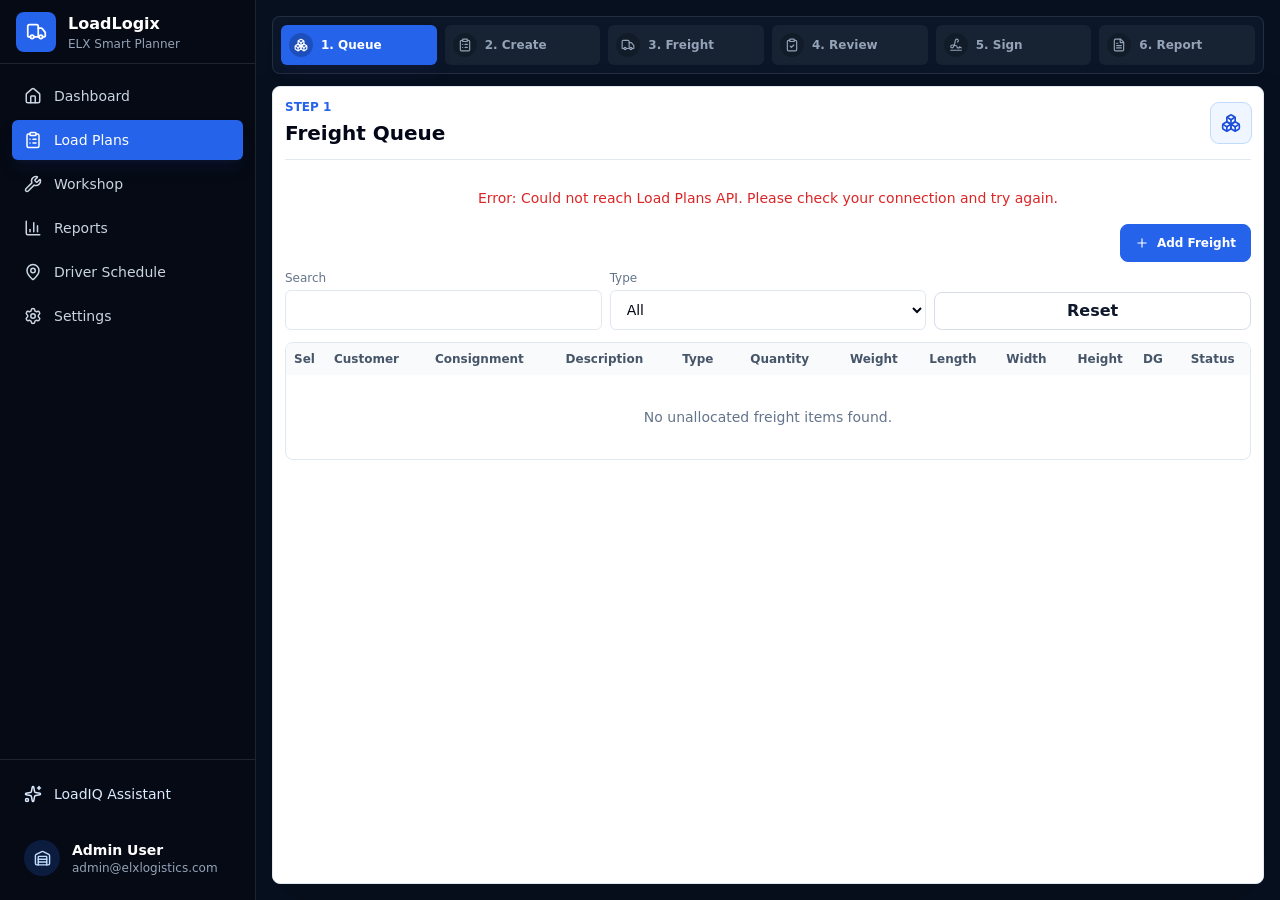
==== index.html @ c07797c8 "Deploy approved frontend" ====
<!doctype html>
<html lang="en">
  <head>
    <meta charset="UTF-8" />
    <meta name="viewport" content="width=device-width, initial-scale=1.0" />
    <meta name="theme-color" content="#d71920" />
    <meta http-equiv="Content-Security-Policy" content="default-src 'self'; script-src 'self' 'unsafe-inline'; style-src 'self' 'unsafe-inline'; connect-src 'self' https://func-elx-driver-schedule-dev-b5d0h6b2b8cxbkfv.australiaeast-01.azurewebsites.net https://func-elx-load-plans-eaa7anepgka7g5a4.australiaeast-01.azurewebsites.net; img-src 'self' data:; font-src 'self';">
    <link rel="manifest" href="/elx-smart-load-planner-demo/manifest.webmanifest" />
    <title>ELX Smart Load Planner</title>
    <script type="module" crossorigin src="./assets/index-DCXyjMug.js"></script>
    <link rel="stylesheet" crossorigin href="./assets/index-BiMwrhRM.css">
  </head>
  <body>
    <div id="root"></div>
  </body>
</html>
---- assets/index-BiMwrhRM.css ----
*,:before,:after,::backdrop{--tw-border-spacing-x:0;--tw-border-spacing-y:0;--tw-translate-x:0;--tw-translate-y:0;--tw-rotate:0;--tw-skew-x:0;--tw-skew-y:0;--tw-scale-x:1;--tw-scale-y:1;--tw-pan-x: ;--tw-pan-y: ;--tw-pinch-zoom: ;--tw-scroll-snap-strictness:proximity;--tw-gradient-from-position: ;--tw-gradient-via-position: ;--tw-gradient-to-position: ;--tw-ordinal: ;--tw-slashed-zero: ;--tw-numeric-figure: ;--tw-numeric-spacing: ;--tw-numeric-fraction: ;--tw-ring-inset: ;--tw-ring-offset-width:0px;--tw-ring-offset-color:#fff;--tw-ring-color:#3b82f680;--tw-ring-offset-shadow:0 0 #0000;--tw-ring-shadow:0 0 #0000;--tw-shadow:0 0 #0000;--tw-shadow-colored:0 0 #0000;--tw-blur: ;--tw-brightness: ;--tw-contrast: ;--tw-grayscale: ;--tw-hue-rotate: ;--tw-invert: ;--tw-saturate: ;--tw-sepia: ;--tw-drop-shadow: ;--tw-backdrop-blur: ;--tw-backdrop-brightness: ;--tw-backdrop-contrast: ;--tw-backdrop-grayscale: ;--tw-backdrop-hue-rotate: ;--tw-backdrop-invert: ;--tw-backdrop-opacity: ;--tw-backdrop-saturate: ;--tw-backdrop-sepia: ;--tw-contain-size: ;--tw-contain-layout: ;--tw-contain-paint: ;--tw-contain-style: }*,:before,:after{box-sizing:border-box;border:0 solid #e5e7eb}:before,:after{--tw-content:""}html,:host{-webkit-text-size-adjust:100%;tab-size:4;font-feature-settings:normal;font-variation-settings:normal;-webkit-tap-highlight-color:transparent;font-family:ui-sans-serif,system-ui,sans-serif,Apple Color Emoji,Segoe UI Emoji,Segoe UI Symbol,Noto Color Emoji;line-height:1.5}body{line-height:inherit;margin:0}hr{height:0;color:inherit;border-top-width:1px}abbr:where([title]){-webkit-text-decoration:underline dotted;text-decoration:underline dotted}h1,h2,h3,h4,h5,h6{font-size:inherit;font-weight:inherit}a{color:inherit;-webkit-text-decoration:inherit;text-decoration:inherit}b,strong{font-weight:bolder}code,kbd,samp,pre{font-feature-settings:normal;font-variation-settings:normal;font-family:ui-monospace,SFMono-Regular,Menlo,Monaco,Consolas,Liberation Mono,Courier New,monospace;font-size:1em}small{font-size:80%}sub,sup{vertical-align:baseline;font-size:75%;line-height:0;position:relative}sub{bottom:-.25em}sup{top:-.5em}table{text-indent:0;border-color:inherit;border-collapse:collapse}button,input,optgroup,select,textarea{font-feature-settings:inherit;font-variation-settings:inherit;font-family:inherit;font-size:100%;font-weight:inherit;line-height:inherit;letter-spacing:inherit;color:inherit;margin:0;padding:0}button,select{text-transform:none}button,input:where([type=button]),input:where([type=reset]),input:where([type=submit]){-webkit-appearance:button;background-color:#0000;background-image:none}:-moz-focusring{outline:auto}:-moz-ui-invalid{box-shadow:none}progress{vertical-align:baseline}::-webkit-inner-spin-button{height:auto}::-webkit-outer-spin-button{height:auto}[type=search]{-webkit-appearance:textfield;outline-offset:-2px}::-webkit-search-decoration{-webkit-appearance:none}::-webkit-file-upload-button{-webkit-appearance:button;font:inherit}summary{display:list-item}blockquote,dl,dd,h1,h2,h3,h4,h5,h6,hr,figure,p,pre{margin:0}fieldset{margin:0;padding:0}legend{padding:0}ol,ul,menu{margin:0;padding:0;list-style:none}dialog{padding:0}textarea{resize:vertical}input::-moz-placeholder{opacity:1;color:#9ca3af}textarea::-moz-placeholder{opacity:1;color:#9ca3af}input::placeholder,textarea::placeholder{opacity:1;color:#9ca3af}button,[role=button]{cursor:pointer}:disabled{cursor:default}img,svg,video,canvas,audio,iframe,embed,object{vertical-align:middle;display:block}img,video{max-width:100%;height:auto}[hidden]:where(:not([hidden=until-found])){display:none}.container{width:100%}@media (width>=640px){.container{max-width:640px}}@media (width>=768px){.container{max-width:768px}}@media (width>=1024px){.container{max-width:1024px}}@media (width>=1280px){.container{max-width:1280px}}@media (width>=1536px){.container{max-width:1536px}}.sr-only{clip:rect(0, 0, 0, 0);white-space:nowrap;border-width:0;width:1px;height:1px;margin:-1px;padding:0;position:absolute;overflow:hidden}.pointer-events-none{pointer-events:none}.visible{visibility:visible}.fixed{position:fixed}.absolute{position:absolute}.relative{position:relative}.sticky{position:sticky}.inset-0{inset:0}.inset-\[1\.5\%\]{inset:1.5%}.inset-\[26\%\]{inset:26%}.inset-x-0{left:0;right:0}.inset-x-1{left:.25rem;right:.25rem}.inset-x-2{left:.5rem;right:.5rem}.inset-x-\[2\%\]{left:2%;right:2%}.inset-y-0{top:0;bottom:0}.inset-y-\[12\%\]{top:12%;bottom:12%}.inset-y-\[2\%\]{top:2%;bottom:2%}.inset-y-\[33\%\]{top:33%;bottom:33%}.inset-y-\[58\%\]{top:58%;bottom:58%}.inset-y-\[79\%\]{top:79%;bottom:79%}.-bottom-\[1\%\]{bottom:-1%}.-top-14{top:-3.5rem}.-top-4{top:-1rem}.bottom-0{bottom:0}.bottom-1{bottom:.25rem}.bottom-1\/3{bottom:33.3333%}.bottom-2{bottom:.5rem}.bottom-3{bottom:.75rem}.bottom-8{bottom:2rem}.bottom-\[12\%\]{bottom:12%}.bottom-\[13\%\]{bottom:13%}.bottom-\[19\%\]{bottom:19%}.bottom-\[2\%\]{bottom:2%}.left-0{left:0}.left-1{left:.25rem}.left-1\/2{left:50%}.left-12{left:3rem}.left-2{left:.5rem}.left-3{left:.75rem}.left-4{left:1rem}.left-5{left:1.25rem}.left-\[1\%\]{left:1%}.left-\[10\%\]{left:10%}.left-\[13\%\]{left:13%}.left-\[15\%\]{left:15%}.left-\[15\.3\%\]{left:15.3%}.left-\[17\%\]{left:17%}.left-\[18\%\]{left:18%}.left-\[19\%\]{left:19%}.left-\[2\%\]{left:2%}.left-\[22\%\]{left:22%}.left-\[24\%\]{left:24%}.left-\[3\%\]{left:3%}.left-\[5\%\]{left:5%}.left-\[7\%\]{left:7%}.left-\[8\%\]{left:8%}.right-0{right:0}.right-1{right:.25rem}.right-2{right:.5rem}.right-3{right:.75rem}.right-4{right:1rem}.right-5{right:1.25rem}.right-\[1\%\]{right:1%}.right-\[10\%\]{right:10%}.right-\[15\%\]{right:15%}.right-\[16\%\]{right:16%}.right-\[17\%\]{right:17%}.right-\[18\%\]{right:18%}.right-\[24\%\]{right:24%}.right-\[26\%\]{right:26%}.right-\[5\%\]{right:5%}.right-\[7\%\]{right:7%}.right-\[8\%\]{right:8%}.top-0{top:0}.top-1{top:.25rem}.top-1\/2{top:50%}.top-2{top:.5rem}.top-3{top:.75rem}.top-4{top:1rem}.top-8{top:2rem}.top-\[11\%\]{top:11%}.top-\[17\%\]{top:17%}.top-\[19\%\]{top:19%}.top-\[2\%\]{top:2%}.top-\[20\%\]{top:20%}.top-\[31\%\]{top:31%}.top-\[4\%\]{top:4%}.top-\[5\%\]{top:5%}.top-\[6\%\]{top:6%}.top-\[60px\]{top:60px}.top-\[9\%\]{top:9%}.z-10{z-index:10}.z-20{z-index:20}.z-30{z-index:30}.z-50{z-index:50}.z-\[100\]{z-index:100}.z-\[110\]{z-index:110}.col-span-full{grid-column:1/-1}.mx-4{margin-left:1rem;margin-right:1rem}.mx-5{margin-left:1.25rem;margin-right:1.25rem}.mx-auto{margin-left:auto;margin-right:auto}.my-3{margin-top:.75rem;margin-bottom:.75rem}.mb-1{margin-bottom:.25rem}.mb-2{margin-bottom:.5rem}.mb-3{margin-bottom:.75rem}.mb-4{margin-bottom:1rem}.ml-1{margin-left:.25rem}.ml-4{margin-left:1rem}.ml-auto{margin-left:auto}.mr-1{margin-right:.25rem}.mr-2{margin-right:.5rem}.mr-auto{margin-right:auto}.mt-0\.5{margin-top:.125rem}.mt-1{margin-top:.25rem}.mt-2{margin-top:.5rem}.mt-3{margin-top:.75rem}.mt-4{margin-top:1rem}.mt-5{margin-top:1.25rem}.mt-auto{margin-top:auto}.block{display:block}.inline-block{display:inline-block}.inline{display:inline}.flex{display:flex}.inline-flex{display:inline-flex}.table{display:table}.grid{display:grid}.hidden{display:none}.h-1\.5{height:.375rem}.h-10{height:2.5rem}.h-11{height:2.75rem}.h-14{height:3.5rem}.h-16{height:4rem}.h-2{height:.5rem}.h-36{height:9rem}.h-4{height:1rem}.h-5{height:1.25rem}.h-6{height:1.5rem}.h-64{height:16rem}.h-7{height:1.75rem}.h-8{height:2rem}.h-9{height:2.25rem}.h-\[100px\]{height:100px}.h-\[116px\]{height:116px}.h-\[128px\]{height:128px}.h-\[150px\]{height:150px}.h-\[285px\]{height:285px}.h-\[34px\]{height:34px}.h-\[35px\]{height:35px}.h-\[390px\]{height:390px}.h-\[410px\]{height:410px}.h-\[420px\]{height:420px}.h-\[430px\]{height:430px}.h-\[450px\]{height:450px}.h-\[455px\]{height:455px}.h-\[480px\]{height:480px}.h-\[58px\]{height:58px}.h-\[68vh\]{height:68vh}.h-auto{height:auto}.h-full{height:100%}.h-px{height:1px}.max-h-\[400px\]{max-height:400px}.max-h-\[430px\]{max-height:430px}.max-h-\[68vh\]{max-height:68vh}.max-h-\[70vh\]{max-height:70vh}.max-h-\[90vh\]{max-height:90vh}.max-h-\[92vh\]{max-height:92vh}.max-h-\[94\%\]{max-height:94%}.max-h-full{max-height:100%}.min-h-0{min-height:0}.min-h-10{min-height:2.5rem}.min-h-16{min-height:4rem}.min-h-9{min-height:2.25rem}.min-h-\[140px\]{min-height:140px}.min-h-\[28px\]{min-height:28px}.min-h-\[300px\]{min-height:300px}.min-h-\[34px\]{min-height:34px}.min-h-\[360px\]{min-height:360px}.min-h-\[430px\]{min-height:430px}.min-h-\[450px\]{min-height:450px}.min-h-\[460px\]{min-height:460px}.min-h-\[470px\]{min-height:470px}.min-h-\[480px\]{min-height:480px}.min-h-\[500px\]{min-height:500px}.min-h-\[520px\]{min-height:520px}.min-h-\[80px\]{min-height:80px}.min-h-screen{min-height:100vh}.w-1\.5{width:.375rem}.w-10{width:2.5rem}.w-16{width:4rem}.w-2{width:.5rem}.w-2\.5{width:.625rem}.w-4{width:1rem}.w-5{width:1.25rem}.w-6{width:1.5rem}.w-64{width:16rem}.w-7{width:1.75rem}.w-8{width:2rem}.w-9{width:2.25rem}.w-\[1030px\]{width:1030px}.w-\[1080px\]{width:1080px}.w-\[18px\]{width:18px}.w-\[20\%\]{width:20%}.w-\[220px\]{width:220px}.w-\[230px\]{width:230px}.w-\[3px\]{width:3px}.w-\[5\%\]{width:5%}.w-\[540px\]{width:540px}.w-\[570px\]{width:570px}.w-\[90\%\]{width:90%}.w-\[97\%\]{width:97%}.w-\[98\%\]{width:98%}.w-full{width:100%}.w-px{width:1px}.min-w-0{min-width:0}.min-w-\[1040px\]{min-width:1040px}.min-w-\[105px\]{min-width:105px}.min-w-\[110px\]{min-width:110px}.min-w-\[1160px\]{min-width:1160px}.min-w-\[1180px\]{min-width:1180px}.min-w-\[120px\]{min-width:120px}.min-w-\[1280px\]{min-width:1280px}.min-w-\[128px\]{min-width:128px}.min-w-\[130px\]{min-width:130px}.min-w-\[1450px\]{min-width:1450px}.min-w-\[145px\]{min-width:145px}.min-w-\[170px\]{min-width:170px}.min-w-\[180px\]{min-width:180px}.min-w-\[1900px\]{min-width:1900px}.min-w-\[190px\]{min-width:190px}.min-w-\[215px\]{min-width:215px}.min-w-\[240px\]{min-width:240px}.min-w-\[270px\]{min-width:270px}.min-w-\[40px\]{min-width:40px}.min-w-\[54px\]{min-width:54px}.min-w-\[70px\]{min-width:70px}.min-w-\[760px\]{min-width:760px}.min-w-\[78px\]{min-width:78px}.min-w-\[820px\]{min-width:820px}.min-w-\[90px\]{min-width:90px}.min-w-\[980px\]{min-width:980px}.min-w-max{min-width:max-content}.max-w-3xl{max-width:48rem}.max-w-40{max-width:10rem}.max-w-5xl{max-width:64rem}.max-w-\[110px\]{max-width:110px}.max-w-\[1120px\]{max-width:1120px}.max-w-\[1180px\]{max-width:1180px}.max-w-\[1220px\]{max-width:1220px}.max-w-\[1260px\]{max-width:1260px}.max-w-\[1280px\]{max-width:1280px}.max-w-\[132px\]{max-width:132px}.max-w-\[180px\]{max-width:180px}.max-w-\[200px\]{max-width:200px}.max-w-\[220px\]{max-width:220px}.max-w-\[88px\]{max-width:88px}.max-w-\[96\%\]{max-width:96%}.max-w-\[calc\(100\%-8px\)\]{max-width:calc(100% - 8px)}.max-w-full{max-width:100%}.max-w-lg{max-width:32rem}.max-w-md{max-width:28rem}.flex-1{flex:1}.shrink-0{flex-shrink:0}.border-collapse{border-collapse:collapse}.-translate-x-1\/2{--tw-translate-x:-50%;transform:translate(var(--tw-translate-x), var(--tw-translate-y)) rotate(var(--tw-rotate)) skewX(var(--tw-skew-x)) skewY(var(--tw-skew-y)) scaleX(var(--tw-scale-x)) scaleY(var(--tw-scale-y))}.-translate-y-1\/2{--tw-translate-y:-50%;transform:translate(var(--tw-translate-x), var(--tw-translate-y)) rotate(var(--tw-rotate)) skewX(var(--tw-skew-x)) skewY(var(--tw-skew-y)) scaleX(var(--tw-scale-x)) scaleY(var(--tw-scale-y))}.translate-y-1\/2{--tw-translate-y:50%;transform:translate(var(--tw-translate-x), var(--tw-translate-y)) rotate(var(--tw-rotate)) skewX(var(--tw-skew-x)) skewY(var(--tw-skew-y)) scaleX(var(--tw-scale-x)) scaleY(var(--tw-scale-y))}.-rotate-90{--tw-rotate:-90deg;transform:translate(var(--tw-translate-x), var(--tw-translate-y)) rotate(var(--tw-rotate)) skewX(var(--tw-skew-x)) skewY(var(--tw-skew-y)) scaleX(var(--tw-scale-x)) scaleY(var(--tw-scale-y))}.rotate-90{--tw-rotate:90deg;transform:translate(var(--tw-translate-x), var(--tw-translate-y)) rotate(var(--tw-rotate)) skewX(var(--tw-skew-x)) skewY(var(--tw-skew-y)) scaleX(var(--tw-scale-x)) scaleY(var(--tw-scale-y))}.rotate-\[-90deg\]{--tw-rotate:-90deg;transform:translate(var(--tw-translate-x), var(--tw-translate-y)) rotate(var(--tw-rotate)) skewX(var(--tw-skew-x)) skewY(var(--tw-skew-y)) scaleX(var(--tw-scale-x)) scaleY(var(--tw-scale-y))}.transform{transform:translate(var(--tw-translate-x), var(--tw-translate-y)) rotate(var(--tw-rotate)) skewX(var(--tw-skew-x)) skewY(var(--tw-skew-y)) scaleX(var(--tw-scale-x)) scaleY(var(--tw-scale-y))}.cursor-pointer{cursor:pointer}.cursor-wait{cursor:wait}.touch-none{touch-action:none}.select-none{-webkit-user-select:none;user-select:none}.resize-none{resize:none}.grid-cols-2{grid-template-columns:repeat(2,minmax(0,1fr))}.grid-cols-3{grid-template-columns:repeat(3,minmax(0,1fr))}.grid-cols-4{grid-template-columns:repeat(4,minmax(0,1fr))}.grid-cols-\[260px_minmax\(760px\,1fr\)\]{grid-template-columns:260px minmax(760px,1fr)}.grid-cols-\[70px_90px_130px_150px_110px_80px_100px_90px_90px_130px\]{grid-template-columns:70px 90px 130px 150px 110px 80px 100px 90px 90px 130px}.flex-col{flex-direction:column}.flex-wrap{flex-wrap:wrap}.place-items-center{place-items:center}.items-start{align-items:flex-start}.items-end{align-items:flex-end}.items-center{align-items:center}.justify-end{justify-content:flex-end}.justify-center{justify-content:center}.justify-between{justify-content:space-between}.gap-1{gap:.25rem}.gap-1\.5{gap:.375rem}.gap-2{gap:.5rem}.gap-3{gap:.75rem}.gap-4{gap:1rem}.gap-5{gap:1.25rem}.gap-x-5{-moz-column-gap:1.25rem;column-gap:1.25rem}.gap-y-2{row-gap:.5rem}.space-y-1>:not([hidden])~:not([hidden]){--tw-space-y-reverse:0;margin-top:calc(.25rem * calc(1 - var(--tw-space-y-reverse)));margin-bottom:calc(.25rem * var(--tw-space-y-reverse))}.space-y-2>:not([hidden])~:not([hidden]){--tw-space-y-reverse:0;margin-top:calc(.5rem * calc(1 - var(--tw-space-y-reverse)));margin-bottom:calc(.5rem * var(--tw-space-y-reverse))}.space-y-3>:not([hidden])~:not([hidden]){--tw-space-y-reverse:0;margin-top:calc(.75rem * calc(1 - var(--tw-space-y-reverse)));margin-bottom:calc(.75rem * var(--tw-space-y-reverse))}.space-y-4>:not([hidden])~:not([hidden]){--tw-space-y-reverse:0;margin-top:calc(1rem * calc(1 - var(--tw-space-y-reverse)));margin-bottom:calc(1rem * var(--tw-space-y-reverse))}.space-y-5>:not([hidden])~:not([hidden]){--tw-space-y-reverse:0;margin-top:calc(1.25rem * calc(1 - var(--tw-space-y-reverse)));margin-bottom:calc(1.25rem * var(--tw-space-y-reverse))}.space-y-7>:not([hidden])~:not([hidden]){--tw-space-y-reverse:0;margin-top:calc(1.75rem * calc(1 - var(--tw-space-y-reverse)));margin-bottom:calc(1.75rem * var(--tw-space-y-reverse))}.divide-y>:not([hidden])~:not([hidden]){--tw-divide-y-reverse:0;border-top-width:calc(1px * calc(1 - var(--tw-divide-y-reverse)));border-bottom-width:calc(1px * var(--tw-divide-y-reverse))}.divide-slate-100>:not([hidden])~:not([hidden]){--tw-divide-opacity:1;border-color:rgb(241 245 249/var(--tw-divide-opacity,1))}.self-end{align-self:flex-end}.overflow-auto{overflow:auto}.overflow-hidden{overflow:hidden}.overflow-visible{overflow:visible}.overflow-x-auto{overflow-x:auto}.overflow-y-auto{overflow-y:auto}.overflow-x-hidden{overflow-x:hidden}.truncate{text-overflow:ellipsis;white-space:nowrap;overflow:hidden}.whitespace-nowrap{white-space:nowrap}.whitespace-pre-wrap{white-space:pre-wrap}.rounded{border-radius:.25rem}.rounded-2xl{border-radius:1rem}.rounded-\[10px\]{border-radius:10px}.rounded-\[5px\]{border-radius:5px}.rounded-\[8px\]{border-radius:8px}.rounded-full{border-radius:9999px}.rounded-lg{border-radius:.5rem}.rounded-md{border-radius:.375rem}.rounded-sm{border-radius:.125rem}.rounded-xl{border-radius:.75rem}.rounded-l{border-top-left-radius:.25rem;border-bottom-left-radius:.25rem}.rounded-r{border-top-right-radius:.25rem;border-bottom-right-radius:.25rem}.border{border-width:1px}.border-0{border-width:0}.border-2{border-width:2px}.border-\[10px\]{border-width:10px}.border-\[3px\]{border-width:3px}.border-\[5px\]{border-width:5px}.border-b{border-bottom-width:1px}.border-b-\[3px\]{border-bottom-width:3px}.border-l-2{border-left-width:2px}.border-l-4{border-left-width:4px}.border-l-\[5px\]{border-left-width:5px}.border-r{border-right-width:1px}.border-t{border-top-width:1px}.border-t-2{border-top-width:2px}.border-dashed{border-style:dashed}.border-none{border-style:none}.border-\[\#58bfff\]{--tw-border-opacity:1;border-color:rgb(88 191 255/var(--tw-border-opacity,1))}.border-amber-100{--tw-border-opacity:1;border-color:rgb(254 243 199/var(--tw-border-opacity,1))}.border-amber-200{--tw-border-opacity:1;border-color:rgb(253 230 138/var(--tw-border-opacity,1))}.border-amber-300{--tw-border-opacity:1;border-color:rgb(252 211 77/var(--tw-border-opacity,1))}.border-amber-400\/70{border-color:#fbbf24b3}.border-amber-500{--tw-border-opacity:1;border-color:rgb(245 158 11/var(--tw-border-opacity,1))}.border-blue-100{--tw-border-opacity:1;border-color:rgb(219 234 254/var(--tw-border-opacity,1))}.border-blue-200{--tw-border-opacity:1;border-color:rgb(191 219 254/var(--tw-border-opacity,1))}.border-blue-300{--tw-border-opacity:1;border-color:rgb(147 197 253/var(--tw-border-opacity,1))}.border-blue-500{--tw-border-opacity:1;border-color:rgb(59 130 246/var(--tw-border-opacity,1))}.border-blue-500\/60{border-color:#3b82f699}.border-blue-500\/80{border-color:#3b82f6cc}.border-blue-600{--tw-border-opacity:1;border-color:rgb(37 99 235/var(--tw-border-opacity,1))}.border-emerald-100{--tw-border-opacity:1;border-color:rgb(209 250 229/var(--tw-border-opacity,1))}.border-emerald-200{--tw-border-opacity:1;border-color:rgb(167 243 208/var(--tw-border-opacity,1))}.border-emerald-300{--tw-border-opacity:1;border-color:rgb(110 231 183/var(--tw-border-opacity,1))}.border-emerald-500{--tw-border-opacity:1;border-color:rgb(16 185 129/var(--tw-border-opacity,1))}.border-orange-500\/80{border-color:#f97316cc}.border-red-100{--tw-border-opacity:1;border-color:rgb(254 226 226/var(--tw-border-opacity,1))}.border-red-200{--tw-border-opacity:1;border-color:rgb(254 202 202/var(--tw-border-opacity,1))}.border-red-300{--tw-border-opacity:1;border-color:rgb(252 165 165/var(--tw-border-opacity,1))}.border-red-500{--tw-border-opacity:1;border-color:rgb(239 68 68/var(--tw-border-opacity,1))}.border-red-600{--tw-border-opacity:1;border-color:rgb(220 38 38/var(--tw-border-opacity,1))}.border-slate-100{--tw-border-opacity:1;border-color:rgb(241 245 249/var(--tw-border-opacity,1))}.border-slate-200{--tw-border-opacity:1;border-color:rgb(226 232 240/var(--tw-border-opacity,1))}.border-slate-300{--tw-border-opacity:1;border-color:rgb(203 213 225/var(--tw-border-opacity,1))}.border-slate-300\/80{border-color:#cbd5e1cc}.border-slate-400{--tw-border-opacity:1;border-color:rgb(148 163 184/var(--tw-border-opacity,1))}.border-slate-500{--tw-border-opacity:1;border-color:rgb(100 116 139/var(--tw-border-opacity,1))}.border-slate-700{--tw-border-opacity:1;border-color:rgb(51 65 85/var(--tw-border-opacity,1))}.border-slate-950{--tw-border-opacity:1;border-color:rgb(2 6 23/var(--tw-border-opacity,1))}.border-transparent{border-color:#0000}.border-white\/10{border-color:#ffffff1a}.border-white\/15{border-color:#ffffff26}.border-white\/60{border-color:#fff9}.border-l-red-600{--tw-border-opacity:1;border-left-color:rgb(220 38 38/var(--tw-border-opacity,1))}.bg-\[\#0073ea\]{--tw-bg-opacity:1;background-color:rgb(0 115 234/var(--tw-bg-opacity,1))}.bg-\[\#050a14\]{--tw-bg-opacity:1;background-color:rgb(5 10 20/var(--tw-bg-opacity,1))}.bg-\[\#07101f\]{--tw-bg-opacity:1;background-color:rgb(7 16 31/var(--tw-bg-opacity,1))}.bg-\[\#0b1628\]{--tw-bg-opacity:1;background-color:rgb(11 22 40/var(--tw-bg-opacity,1))}.bg-amber-100{--tw-bg-opacity:1;background-color:rgb(254 243 199/var(--tw-bg-opacity,1))}.bg-amber-100\/30{background-color:#fef3c74d}.bg-amber-300\/90{background-color:#fcd34de6}.bg-amber-400{--tw-bg-opacity:1;background-color:rgb(251 191 36/var(--tw-bg-opacity,1))}.bg-amber-50{--tw-bg-opacity:1;background-color:rgb(255 251 235/var(--tw-bg-opacity,1))}.bg-amber-50\/10{background-color:#fffbeb1a}.bg-amber-50\/95{background-color:#fffbebf2}.bg-amber-500{--tw-bg-opacity:1;background-color:rgb(245 158 11/var(--tw-bg-opacity,1))}.bg-black\/20{background-color:#0003}.bg-blue-100{--tw-bg-opacity:1;background-color:rgb(219 234 254/var(--tw-bg-opacity,1))}.bg-blue-100\/25{background-color:#dbeafe40}.bg-blue-50{--tw-bg-opacity:1;background-color:rgb(239 246 255/var(--tw-bg-opacity,1))}.bg-blue-50\/10{background-color:#eff6ff1a}.bg-blue-50\/30{background-color:#eff6ff4d}.bg-blue-500{--tw-bg-opacity:1;background-color:rgb(59 130 246/var(--tw-bg-opacity,1))}.bg-blue-600{--tw-bg-opacity:1;background-color:rgb(37 99 235/var(--tw-bg-opacity,1))}.bg-blue-600\/20{background-color:#2563eb33}.bg-blue-600\/95{background-color:#2563ebf2}.bg-emerald-100{--tw-bg-opacity:1;background-color:rgb(209 250 229/var(--tw-bg-opacity,1))}.bg-emerald-50{--tw-bg-opacity:1;background-color:rgb(236 253 245/var(--tw-bg-opacity,1))}.bg-emerald-500{--tw-bg-opacity:1;background-color:rgb(16 185 129/var(--tw-bg-opacity,1))}.bg-emerald-600{--tw-bg-opacity:1;background-color:rgb(5 150 105/var(--tw-bg-opacity,1))}.bg-orange-100{--tw-bg-opacity:1;background-color:rgb(255 237 213/var(--tw-bg-opacity,1))}.bg-orange-100\/35{background-color:#ffedd559}.bg-purple-100{--tw-bg-opacity:1;background-color:rgb(243 232 255/var(--tw-bg-opacity,1))}.bg-red-100{--tw-bg-opacity:1;background-color:rgb(254 226 226/var(--tw-bg-opacity,1))}.bg-red-50{--tw-bg-opacity:1;background-color:rgb(254 242 242/var(--tw-bg-opacity,1))}.bg-red-50\/95{background-color:#fef2f2f2}.bg-red-600{--tw-bg-opacity:1;background-color:rgb(220 38 38/var(--tw-bg-opacity,1))}.bg-red-700{--tw-bg-opacity:1;background-color:rgb(185 28 28/var(--tw-bg-opacity,1))}.bg-sky-100{--tw-bg-opacity:1;background-color:rgb(224 242 254/var(--tw-bg-opacity,1))}.bg-slate-100{--tw-bg-opacity:1;background-color:rgb(241 245 249/var(--tw-bg-opacity,1))}.bg-slate-100\/90{background-color:#f1f5f9e6}.bg-slate-200{--tw-bg-opacity:1;background-color:rgb(226 232 240/var(--tw-bg-opacity,1))}.bg-slate-300{--tw-bg-opacity:1;background-color:rgb(203 213 225/var(--tw-bg-opacity,1))}.bg-slate-400{--tw-bg-opacity:1;background-color:rgb(148 163 184/var(--tw-bg-opacity,1))}.bg-slate-50{--tw-bg-opacity:1;background-color:rgb(248 250 252/var(--tw-bg-opacity,1))}.bg-slate-50\/70{background-color:#f8fafcb3}.bg-slate-500{--tw-bg-opacity:1;background-color:rgb(100 116 139/var(--tw-bg-opacity,1))}.bg-slate-700{--tw-bg-opacity:1;background-color:rgb(51 65 85/var(--tw-bg-opacity,1))}.bg-slate-700\/90{background-color:#334155e6}.bg-slate-900{--tw-bg-opacity:1;background-color:rgb(15 23 42/var(--tw-bg-opacity,1))}.bg-slate-900\/60{background-color:#0f172a99}.bg-slate-900\/70{background-color:#0f172ab3}.bg-slate-950{--tw-bg-opacity:1;background-color:rgb(2 6 23/var(--tw-bg-opacity,1))}.bg-slate-950\/20{background-color:#02061733}.bg-slate-950\/65{background-color:#020617a6}.bg-slate-950\/90{background-color:#020617e6}.bg-slate-950\/95{background-color:#020617f2}.bg-transparent{background-color:#0000}.bg-white{--tw-bg-opacity:1;background-color:rgb(255 255 255/var(--tw-bg-opacity,1))}.bg-white\/10{background-color:#ffffff1a}.bg-white\/20{background-color:#fff3}.bg-white\/25{background-color:#ffffff40}.bg-white\/5{background-color:#ffffff0d}.bg-white\/90{background-color:#ffffffe6}.bg-white\/95{background-color:#fffffff2}.bg-gradient-to-b{background-image:linear-gradient(to bottom, var(--tw-gradient-stops))}.bg-gradient-to-br{background-image:linear-gradient(to bottom right, var(--tw-gradient-stops))}.from-amber-50{--tw-gradient-from:#fffbeb var(--tw-gradient-from-position);--tw-gradient-to:#fffbeb00 var(--tw-gradient-to-position);--tw-gradient-stops:var(--tw-gradient-from), var(--tw-gradient-to)}.from-blue-50{--tw-gradient-from:#eff6ff var(--tw-gradient-from-position);--tw-gradient-to:#eff6ff00 var(--tw-gradient-to-position);--tw-gradient-stops:var(--tw-gradient-from), var(--tw-gradient-to)}.from-emerald-50{--tw-gradient-from:#ecfdf5 var(--tw-gradient-from-position);--tw-gradient-to:#ecfdf500 var(--tw-gradient-to-position);--tw-gradient-stops:var(--tw-gradient-from), var(--tw-gradient-to)}.from-red-50{--tw-gradient-from:#fef2f2 var(--tw-gradient-from-position);--tw-gradient-to:#fef2f200 var(--tw-gradient-to-position);--tw-gradient-stops:var(--tw-gradient-from), var(--tw-gradient-to)}.from-slate-100{--tw-gradient-from:#f1f5f9 var(--tw-gradient-from-position);--tw-gradient-to:#f1f5f900 var(--tw-gradient-to-position);--tw-gradient-stops:var(--tw-gradient-from), var(--tw-gradient-to)}.from-slate-300{--tw-gradient-from:#cbd5e1 var(--tw-gradient-from-position);--tw-gradient-to:#cbd5e100 var(--tw-gradient-to-position);--tw-gradient-stops:var(--tw-gradient-from), var(--tw-gradient-to)}.from-slate-500{--tw-gradient-from:#64748b var(--tw-gradient-from-position);--tw-gradient-to:#64748b00 var(--tw-gradient-to-position);--tw-gradient-stops:var(--tw-gradient-from), var(--tw-gradient-to)}.from-white{--tw-gradient-from:#fff var(--tw-gradient-from-position);--tw-gradient-to:#fff0 var(--tw-gradient-to-position);--tw-gradient-stops:var(--tw-gradient-from), var(--tw-gradient-to)}.via-\[\#fbfcfd\]{--tw-gradient-to:#fbfcfd00 var(--tw-gradient-to-position);--tw-gradient-stops:var(--tw-gradient-from), #fbfcfd var(--tw-gradient-via-position), var(--tw-gradient-to)}.via-transparent{--tw-gradient-to:#0000 var(--tw-gradient-to-position);--tw-gradient-stops:var(--tw-gradient-from), transparent var(--tw-gradient-via-position), var(--tw-gradient-to)}.to-red-100{--tw-gradient-to:#fee2e2 var(--tw-gradient-to-position)}.to-slate-100{--tw-gradient-to:#f1f5f9 var(--tw-gradient-to-position)}.to-slate-200\/35{--tw-gradient-to:#e2e8f059 var(--tw-gradient-to-position)}.to-slate-50{--tw-gradient-to:#f8fafc var(--tw-gradient-to-position)}.to-slate-600{--tw-gradient-to:#475569 var(--tw-gradient-to-position)}.to-slate-800{--tw-gradient-to:#1e293b var(--tw-gradient-to-position)}.to-white{--tw-gradient-to:#fff var(--tw-gradient-to-position)}.fill-slate-400{fill:#94a3b8}.object-contain{-o-object-fit:contain;object-fit:contain}.object-cover{-o-object-fit:cover;object-fit:cover}.p-1{padding:.25rem}.p-2{padding:.5rem}.p-3{padding:.75rem}.p-4{padding:1rem}.p-5{padding:1.25rem}.p-6{padding:1.5rem}.p-8{padding:2rem}.px-1{padding-left:.25rem;padding-right:.25rem}.px-1\.5{padding-left:.375rem;padding-right:.375rem}.px-2{padding-left:.5rem;padding-right:.5rem}.px-2\.5{padding-left:.625rem;padding-right:.625rem}.px-3{padding-left:.75rem;padding-right:.75rem}.px-4{padding-left:1rem;padding-right:1rem}.px-5{padding-left:1.25rem;padding-right:1.25rem}.px-7{padding-left:1.75rem;padding-right:1.75rem}.py-0\.5{padding-top:.125rem;padding-bottom:.125rem}.py-1{padding-top:.25rem;padding-bottom:.25rem}.py-1\.5{padding-top:.375rem;padding-bottom:.375rem}.py-2{padding-top:.5rem;padding-bottom:.5rem}.py-2\.5{padding-top:.625rem;padding-bottom:.625rem}.py-3{padding-top:.75rem;padding-bottom:.75rem}.py-4{padding-top:1rem;padding-bottom:1rem}.py-6{padding-top:1.5rem;padding-bottom:1.5rem}.py-8{padding-top:2rem;padding-bottom:2rem}.pb-10{padding-bottom:2.5rem}.pb-2{padding-bottom:.5rem}.pb-3{padding-bottom:.75rem}.pb-8{padding-bottom:2rem}.pl-12{padding-left:3rem}.pr-1{padding-right:.25rem}.pr-4{padding-right:1rem}.pt-1{padding-top:.25rem}.pt-3{padding-top:.75rem}.pt-4{padding-top:1rem}.pt-8{padding-top:2rem}.text-left{text-align:left}.text-center{text-align:center}.text-right{text-align:right}.align-top{vertical-align:top}.font-mono{font-family:ui-monospace,SFMono-Regular,Menlo,Monaco,Consolas,Liberation Mono,Courier New,monospace}.text-2xl{font-size:1.5rem;line-height:2rem}.text-\[10px\]{font-size:10px}.text-\[11px\]{font-size:11px}.text-\[12px\]{font-size:12px}.text-\[7px\]{font-size:7px}.text-\[8px\]{font-size:8px}.text-\[9px\]{font-size:9px}.text-base{font-size:1rem;line-height:1.5rem}.text-lg{font-size:1.125rem;line-height:1.75rem}.text-sm{font-size:.875rem;line-height:1.25rem}.text-xl{font-size:1.25rem;line-height:1.75rem}.text-xs{font-size:.75rem;line-height:1rem}.font-black{font-weight:900}.font-bold{font-weight:700}.font-extrabold{font-weight:800}.font-medium{font-weight:500}.font-normal{font-weight:400}.font-semibold{font-weight:600}.uppercase{text-transform:uppercase}.capitalize{text-transform:capitalize}.leading-4{line-height:1rem}.leading-6{line-height:1.5rem}.leading-\[1\.05\]{line-height:1.05}.leading-snug{line-height:1.375}.leading-tight{line-height:1.25}.tracking-normal{letter-spacing:0}.tracking-wide{letter-spacing:.025em}.tracking-wider{letter-spacing:.05em}.text-amber-600{--tw-text-opacity:1;color:rgb(217 119 6/var(--tw-text-opacity,1))}.text-amber-700{--tw-text-opacity:1;color:rgb(180 83 9/var(--tw-text-opacity,1))}.text-amber-800{--tw-text-opacity:1;color:rgb(146 64 14/var(--tw-text-opacity,1))}.text-amber-900{--tw-text-opacity:1;color:rgb(120 53 15/var(--tw-text-opacity,1))}.text-blue-100{--tw-text-opacity:1;color:rgb(219 234 254/var(--tw-text-opacity,1))}.text-blue-200{--tw-text-opacity:1;color:rgb(191 219 254/var(--tw-text-opacity,1))}.text-blue-400{--tw-text-opacity:1;color:rgb(96 165 250/var(--tw-text-opacity,1))}.text-blue-500{--tw-text-opacity:1;color:rgb(59 130 246/var(--tw-text-opacity,1))}.text-blue-600{--tw-text-opacity:1;color:rgb(37 99 235/var(--tw-text-opacity,1))}.text-blue-700{--tw-text-opacity:1;color:rgb(29 78 216/var(--tw-text-opacity,1))}.text-blue-800{--tw-text-opacity:1;color:rgb(30 64 175/var(--tw-text-opacity,1))}.text-blue-900{--tw-text-opacity:1;color:rgb(30 58 138/var(--tw-text-opacity,1))}.text-emerald-600{--tw-text-opacity:1;color:rgb(5 150 105/var(--tw-text-opacity,1))}.text-emerald-700{--tw-text-opacity:1;color:rgb(4 120 87/var(--tw-text-opacity,1))}.text-emerald-800{--tw-text-opacity:1;color:rgb(6 95 70/var(--tw-text-opacity,1))}.text-emerald-900{--tw-text-opacity:1;color:rgb(6 78 59/var(--tw-text-opacity,1))}.text-orange-700{--tw-text-opacity:1;color:rgb(194 65 12/var(--tw-text-opacity,1))}.text-orange-800{--tw-text-opacity:1;color:rgb(154 52 18/var(--tw-text-opacity,1))}.text-purple-800{--tw-text-opacity:1;color:rgb(107 33 168/var(--tw-text-opacity,1))}.text-red-100{--tw-text-opacity:1;color:rgb(254 226 226/var(--tw-text-opacity,1))}.text-red-400{--tw-text-opacity:1;color:rgb(248 113 113/var(--tw-text-opacity,1))}.text-red-500{--tw-text-opacity:1;color:rgb(239 68 68/var(--tw-text-opacity,1))}.text-red-600{--tw-text-opacity:1;color:rgb(220 38 38/var(--tw-text-opacity,1))}.text-red-700{--tw-text-opacity:1;color:rgb(185 28 28/var(--tw-text-opacity,1))}.text-red-800{--tw-text-opacity:1;color:rgb(153 27 27/var(--tw-text-opacity,1))}.text-red-900{--tw-text-opacity:1;color:rgb(127 29 29/var(--tw-text-opacity,1))}.text-red-950{--tw-text-opacity:1;color:rgb(69 10 10/var(--tw-text-opacity,1))}.text-sky-800{--tw-text-opacity:1;color:rgb(7 89 133/var(--tw-text-opacity,1))}.text-slate-200{--tw-text-opacity:1;color:rgb(226 232 240/var(--tw-text-opacity,1))}.text-slate-300{--tw-text-opacity:1;color:rgb(203 213 225/var(--tw-text-opacity,1))}.text-slate-400{--tw-text-opacity:1;color:rgb(148 163 184/var(--tw-text-opacity,1))}.text-slate-500{--tw-text-opacity:1;color:rgb(100 116 139/var(--tw-text-opacity,1))}.text-slate-600{--tw-text-opacity:1;color:rgb(71 85 105/var(--tw-text-opacity,1))}.text-slate-700{--tw-text-opacity:1;color:rgb(51 65 85/var(--tw-text-opacity,1))}.text-slate-800{--tw-text-opacity:1;color:rgb(30 41 59/var(--tw-text-opacity,1))}.text-slate-900{--tw-text-opacity:1;color:rgb(15 23 42/var(--tw-text-opacity,1))}.text-slate-950{--tw-text-opacity:1;color:rgb(2 6 23/var(--tw-text-opacity,1))}.text-white{--tw-text-opacity:1;color:rgb(255 255 255/var(--tw-text-opacity,1))}.underline{text-decoration-line:underline}.accent-blue-600{accent-color:#2563eb}.accent-red-700{accent-color:#b91c1c}.opacity-50{opacity:.5}.shadow{--tw-shadow:0 1px 3px 0 #0000001a, 0 1px 2px -1px #0000001a;--tw-shadow-colored:0 1px 3px 0 var(--tw-shadow-color), 0 1px 2px -1px var(--tw-shadow-color);box-shadow:var(--tw-ring-offset-shadow,0 0 #0000), var(--tw-ring-shadow,0 0 #0000), var(--tw-shadow)}.shadow-2xl{--tw-shadow:0 25px 50px -12px #00000040;--tw-shadow-colored:0 25px 50px -12px var(--tw-shadow-color);box-shadow:var(--tw-ring-offset-shadow,0 0 #0000), var(--tw-ring-shadow,0 0 #0000), var(--tw-shadow)}.shadow-\[0_0_0_2px_white\]{--tw-shadow:0 0 0 2px white;--tw-shadow-colored:0 0 0 2px var(--tw-shadow-color);box-shadow:var(--tw-ring-offset-shadow,0 0 #0000), var(--tw-ring-shadow,0 0 #0000), var(--tw-shadow)}.shadow-\[0_10px_18px_rgba\(15\,23\,42\,\.14\)\]{--tw-shadow:0 10px 18px #0f172a24;--tw-shadow-colored:0 10px 18px var(--tw-shadow-color);box-shadow:var(--tw-ring-offset-shadow,0 0 #0000), var(--tw-ring-shadow,0 0 #0000), var(--tw-shadow)}.shadow-\[0_10px_22px_rgba\(15\,23\,42\,\.26\)\]{--tw-shadow:0 10px 22px #0f172a42;--tw-shadow-colored:0 10px 22px var(--tw-shadow-color);box-shadow:var(--tw-ring-offset-shadow,0 0 #0000), var(--tw-ring-shadow,0 0 #0000), var(--tw-shadow)}.shadow-\[0_18px_35px_rgba\(15\,23\,42\,\.14\)\]{--tw-shadow:0 18px 35px #0f172a24;--tw-shadow-colored:0 18px 35px var(--tw-shadow-color);box-shadow:var(--tw-ring-offset-shadow,0 0 #0000), var(--tw-ring-shadow,0 0 #0000), var(--tw-shadow)}.shadow-\[0_18px_45px_rgba\(0\,0\,0\,0\.14\)\]{--tw-shadow:0 18px 45px #00000024;--tw-shadow-colored:0 18px 45px var(--tw-shadow-color);box-shadow:var(--tw-ring-offset-shadow,0 0 #0000), var(--tw-ring-shadow,0 0 #0000), var(--tw-shadow)}.shadow-\[0_8px_18px_rgba\(15\,23\,42\,\.35\)\]{--tw-shadow:0 8px 18px #0f172a59;--tw-shadow-colored:0 8px 18px var(--tw-shadow-color);box-shadow:var(--tw-ring-offset-shadow,0 0 #0000), var(--tw-ring-shadow,0 0 #0000), var(--tw-shadow)}.shadow-\[0_9px_18px_rgba\(15\,23\,42\,\.24\)\]{--tw-shadow:0 9px 18px #0f172a3d;--tw-shadow-colored:0 9px 18px var(--tw-shadow-color);box-shadow:var(--tw-ring-offset-shadow,0 0 #0000), var(--tw-ring-shadow,0 0 #0000), var(--tw-shadow)}.shadow-inner{--tw-shadow:inset 0 2px 4px 0 #0000000d;--tw-shadow-colored:inset 0 2px 4px 0 var(--tw-shadow-color);box-shadow:var(--tw-ring-offset-shadow,0 0 #0000), var(--tw-ring-shadow,0 0 #0000), var(--tw-shadow)}.shadow-lg{--tw-shadow:0 10px 15px -3px #0000001a, 0 4px 6px -4px #0000001a;--tw-shadow-colored:0 10px 15px -3px var(--tw-shadow-color), 0 4px 6px -4px var(--tw-shadow-color);box-shadow:var(--tw-ring-offset-shadow,0 0 #0000), var(--tw-ring-shadow,0 0 #0000), var(--tw-shadow)}.shadow-md{--tw-shadow:0 4px 6px -1px #0000001a, 0 2px 4px -2px #0000001a;--tw-shadow-colored:0 4px 6px -1px var(--tw-shadow-color), 0 2px 4px -2px var(--tw-shadow-color);box-shadow:var(--tw-ring-offset-shadow,0 0 #0000), var(--tw-ring-shadow,0 0 #0000), var(--tw-shadow)}.shadow-sm{--tw-shadow:0 1px 2px 0 #0000000d;--tw-shadow-colored:0 1px 2px 0 var(--tw-shadow-color);box-shadow:var(--tw-ring-offset-shadow,0 0 #0000), var(--tw-ring-shadow,0 0 #0000), var(--tw-shadow)}.shadow-blue-950\/30{--tw-shadow-color:#1725544d;--tw-shadow:var(--tw-shadow-colored)}.shadow-emerald-950\/10{--tw-shadow-color:#022c221a;--tw-shadow:var(--tw-shadow-colored)}.outline-none{outline-offset:2px;outline:2px solid #0000}.ring-1{--tw-ring-offset-shadow:var(--tw-ring-inset) 0 0 0 var(--tw-ring-offset-width) var(--tw-ring-offset-color);--tw-ring-shadow:var(--tw-ring-inset) 0 0 0 calc(1px + var(--tw-ring-offset-width)) var(--tw-ring-color);box-shadow:var(--tw-ring-offset-shadow), var(--tw-ring-shadow), var(--tw-shadow,0 0 #0000)}.ring-2{--tw-ring-offset-shadow:var(--tw-ring-inset) 0 0 0 var(--tw-ring-offset-width) var(--tw-ring-offset-color);--tw-ring-shadow:var(--tw-ring-inset) 0 0 0 calc(2px + var(--tw-ring-offset-width)) var(--tw-ring-color);box-shadow:var(--tw-ring-offset-shadow), var(--tw-ring-shadow), var(--tw-shadow,0 0 #0000)}.ring-4{--tw-ring-offset-shadow:var(--tw-ring-inset) 0 0 0 var(--tw-ring-offset-width) var(--tw-ring-offset-color);--tw-ring-shadow:var(--tw-ring-inset) 0 0 0 calc(4px + var(--tw-ring-offset-width)) var(--tw-ring-color);box-shadow:var(--tw-ring-offset-shadow), var(--tw-ring-shadow), var(--tw-shadow,0 0 #0000)}.ring-\[5px\]{--tw-ring-offset-shadow:var(--tw-ring-inset) 0 0 0 var(--tw-ring-offset-width) var(--tw-ring-offset-color);--tw-ring-shadow:var(--tw-ring-inset) 0 0 0 calc(5px + var(--tw-ring-offset-width)) var(--tw-ring-color);box-shadow:var(--tw-ring-offset-shadow), var(--tw-ring-shadow), var(--tw-shadow,0 0 #0000)}.ring-inset{--tw-ring-inset:inset}.ring-amber-100{--tw-ring-opacity:1;--tw-ring-color:rgb(254 243 199/var(--tw-ring-opacity,1))}.ring-amber-200{--tw-ring-opacity:1;--tw-ring-color:rgb(253 230 138/var(--tw-ring-opacity,1))}.ring-blue-100{--tw-ring-opacity:1;--tw-ring-color:rgb(219 234 254/var(--tw-ring-opacity,1))}.ring-blue-200{--tw-ring-opacity:1;--tw-ring-color:rgb(191 219 254/var(--tw-ring-opacity,1))}.ring-blue-300{--tw-ring-opacity:1;--tw-ring-color:rgb(147 197 253/var(--tw-ring-opacity,1))}.ring-blue-300\/50{--tw-ring-color:#93c5fd80}.ring-blue-400\/40{--tw-ring-color:#60a5fa66}.ring-blue-500\/80{--tw-ring-color:#3b82f6cc}.ring-emerald-100{--tw-ring-opacity:1;--tw-ring-color:rgb(209 250 229/var(--tw-ring-opacity,1))}.ring-emerald-200{--tw-ring-opacity:1;--tw-ring-color:rgb(167 243 208/var(--tw-ring-opacity,1))}.ring-red-100{--tw-ring-opacity:1;--tw-ring-color:rgb(254 226 226/var(--tw-ring-opacity,1))}.ring-red-200{--tw-ring-opacity:1;--tw-ring-color:rgb(254 202 202/var(--tw-ring-opacity,1))}.ring-red-400{--tw-ring-opacity:1;--tw-ring-color:rgb(248 113 113/var(--tw-ring-opacity,1))}.ring-slate-200{--tw-ring-opacity:1;--tw-ring-color:rgb(226 232 240/var(--tw-ring-opacity,1))}.ring-slate-300{--tw-ring-opacity:1;--tw-ring-color:rgb(203 213 225/var(--tw-ring-opacity,1))}.ring-slate-400{--tw-ring-opacity:1;--tw-ring-color:rgb(148 163 184/var(--tw-ring-opacity,1))}.ring-white\/80{--tw-ring-color:#fffc}.ring-white\/90{--tw-ring-color:#ffffffe6}.drop-shadow-\[0_22px_18px_rgba\(15\,23\,42\,0\.20\)\]{--tw-drop-shadow:drop-shadow(0 22px 18px #0f172a33);filter:var(--tw-blur) var(--tw-brightness) var(--tw-contrast) var(--tw-grayscale) var(--tw-hue-rotate) var(--tw-invert) var(--tw-saturate) var(--tw-sepia) var(--tw-drop-shadow)}.drop-shadow-\[0_24px_28px_rgba\(15\,23\,42\,\.26\)\]{--tw-drop-shadow:drop-shadow(0 24px 28px #0f172a42);filter:var(--tw-blur) var(--tw-brightness) var(--tw-contrast) var(--tw-grayscale) var(--tw-hue-rotate) var(--tw-invert) var(--tw-saturate) var(--tw-sepia) var(--tw-drop-shadow)}.drop-shadow-\[0_8px_8px_rgba\(15\,23\,42\,\.26\)\]{--tw-drop-shadow:drop-shadow(0 8px 8px #0f172a42);filter:var(--tw-blur) var(--tw-brightness) var(--tw-contrast) var(--tw-grayscale) var(--tw-hue-rotate) var(--tw-invert) var(--tw-saturate) var(--tw-sepia) var(--tw-drop-shadow)}.drop-shadow-md{--tw-drop-shadow:drop-shadow(0 4px 3px #00000012) drop-shadow(0 2px 2px #0000000f);filter:var(--tw-blur) var(--tw-brightness) var(--tw-contrast) var(--tw-grayscale) var(--tw-hue-rotate) var(--tw-invert) var(--tw-saturate) var(--tw-sepia) var(--tw-drop-shadow)}.filter{filter:var(--tw-blur) var(--tw-brightness) var(--tw-contrast) var(--tw-grayscale) var(--tw-hue-rotate) var(--tw-invert) var(--tw-saturate) var(--tw-sepia) var(--tw-drop-shadow)}.backdrop-blur-sm{--tw-backdrop-blur:blur(4px);-webkit-backdrop-filter:var(--tw-backdrop-blur) var(--tw-backdrop-brightness) var(--tw-backdrop-contrast) var(--tw-backdrop-grayscale) var(--tw-backdrop-hue-rotate) var(--tw-backdrop-invert) var(--tw-backdrop-opacity) var(--tw-backdrop-saturate) var(--tw-backdrop-sepia);backdrop-filter:var(--tw-backdrop-blur) var(--tw-backdrop-brightness) var(--tw-backdrop-contrast) var(--tw-backdrop-grayscale) var(--tw-backdrop-hue-rotate) var(--tw-backdrop-invert) var(--tw-backdrop-opacity) var(--tw-backdrop-saturate) var(--tw-backdrop-sepia)}.transition{transition-property:color,background-color,border-color,text-decoration-color,fill,stroke,opacity,box-shadow,transform,filter,-webkit-backdrop-filter,backdrop-filter;transition-duration:.15s;transition-timing-function:cubic-bezier(.4,0,.2,1)}:root{color:#0f172a;font-synthesis:none;text-rendering:optimizelegibility;-webkit-font-smoothing:antialiased;-moz-osx-font-smoothing:grayscale;background:#07101f;font-family:Inter,ui-sans-serif,system-ui,-apple-system,BlinkMacSystemFont,Segoe UI,sans-serif}*{box-sizing:border-box}html,body,#root{min-height:100%}body{min-width:320px;margin:0;overflow-x:hidden}button,input,textarea,select{font:inherit}button{cursor:pointer}button:disabled{cursor:not-allowed;opacity:.55}.primary-button,.secondary-button,.danger-button,.dark-button,.icon-button{border-radius:8px;align-items:center;gap:8px;min-height:38px;font-weight:700;line-height:1;transition:background-color .16s,border-color .16s,box-shadow .16s,color .16s,transform .16s;display:inline-flex}.primary-button{color:#fff;background:#2563eb;border:1px solid #2563eb;padding:0 14px}.primary-button:hover:not(:disabled){background:#1d4ed8;border-color:#1d4ed8;transform:translateY(-1px);box-shadow:0 10px 24px #2563eb38}.secondary-button{color:#0f172a;background:#fff;border:1px solid #d8dce6;padding:0 14px}.secondary-button:hover:not(:disabled){background:#f8fafc;border-color:#93c5fd}.danger-button{color:#b91c1c;background:#fff;border:1px solid #fecaca;padding:0 14px}.danger-button:hover:not(:disabled){background:#fff1f2;border-color:#fca5a5}.dark-button{color:#fff;background:#ffffff14;border:1px solid #ffffff24;padding:0 13px}.dark-button:hover:not(:disabled){background:#ffffff24}.icon-button{color:#0f172a;background:#fff;border:1px solid #d8dce6;justify-content:center;width:38px;height:38px;min-height:38px;padding:0}.icon-button:hover{background:#f8fafc;border-color:#bfdbfe}.trailer-board{box-shadow:inset 0 0 0 2px #ffffff8c,inset 0 -18px 30px #0f172a1f,0 18px 35px #0f172a29}.photo-tile{aspect-ratio:1.35;color:#94a3b8;background:linear-gradient(135deg,#0f172a1a 25%,#0000 25%) 0 0/14px 14px,#f8fafc;border:1px dashed #cbd5e1;border-radius:8px;place-items:center;display:grid}.photo-tile.is-filled{color:#fff;background:linear-gradient(135deg,#2563ebb8,#0f172acc),linear-gradient(90deg,#dbeafe,#f8fafc);border-style:solid}@media (width<=1023px){body{overflow-y:auto}}.last\:border-b-0:last-child{border-bottom-width:0}.hover\:-translate-y-0\.5:hover{--tw-translate-y:-.125rem;transform:translate(var(--tw-translate-x), var(--tw-translate-y)) rotate(var(--tw-rotate)) skewX(var(--tw-skew-x)) skewY(var(--tw-skew-y)) scaleX(var(--tw-scale-x)) scaleY(var(--tw-scale-y))}.hover\:-translate-y-1:hover{--tw-translate-y:-.25rem;transform:translate(var(--tw-translate-x), var(--tw-translate-y)) rotate(var(--tw-rotate)) skewX(var(--tw-skew-x)) skewY(var(--tw-skew-y)) scaleX(var(--tw-scale-x)) scaleY(var(--tw-scale-y))}.hover\:border-blue-200:hover{--tw-border-opacity:1;border-color:rgb(191 219 254/var(--tw-border-opacity,1))}.hover\:bg-blue-50:hover{--tw-bg-opacity:1;background-color:rgb(239 246 255/var(--tw-bg-opacity,1))}.hover\:bg-blue-50\/30:hover{background-color:#eff6ff4d}.hover\:bg-blue-50\/40:hover{background-color:#eff6ff66}.hover\:bg-blue-50\/50:hover{background-color:#eff6ff80}.hover\:bg-blue-700:hover{--tw-bg-opacity:1;background-color:rgb(29 78 216/var(--tw-bg-opacity,1))}.hover\:bg-emerald-700:hover{--tw-bg-opacity:1;background-color:rgb(4 120 87/var(--tw-bg-opacity,1))}.hover\:bg-red-100:hover{--tw-bg-opacity:1;background-color:rgb(254 226 226/var(--tw-bg-opacity,1))}.hover\:bg-red-50\/30:hover{background-color:#fef2f24d}.hover\:bg-red-800:hover{--tw-bg-opacity:1;background-color:rgb(153 27 27/var(--tw-bg-opacity,1))}.hover\:bg-slate-200:hover{--tw-bg-opacity:1;background-color:rgb(226 232 240/var(--tw-bg-opacity,1))}.hover\:bg-slate-50:hover{--tw-bg-opacity:1;background-color:rgb(248 250 252/var(--tw-bg-opacity,1))}.hover\:bg-white:hover{--tw-bg-opacity:1;background-color:rgb(255 255 255/var(--tw-bg-opacity,1))}.hover\:bg-white\/10:hover{background-color:#ffffff1a}.hover\:bg-white\/15:hover{background-color:#ffffff26}.hover\:text-blue-600:hover{--tw-text-opacity:1;color:rgb(37 99 235/var(--tw-text-opacity,1))}.hover\:text-blue-700:hover{--tw-text-opacity:1;color:rgb(29 78 216/var(--tw-text-opacity,1))}.hover\:text-red-600:hover{--tw-text-opacity:1;color:rgb(220 38 38/var(--tw-text-opacity,1))}.hover\:text-red-700:hover{--tw-text-opacity:1;color:rgb(185 28 28/var(--tw-text-opacity,1))}.hover\:text-slate-900:hover{--tw-text-opacity:1;color:rgb(15 23 42/var(--tw-text-opacity,1))}.hover\:text-white:hover{--tw-text-opacity:1;color:rgb(255 255 255/var(--tw-text-opacity,1))}.hover\:underline:hover{text-decoration-line:underline}.hover\:shadow-md:hover{--tw-shadow:0 4px 6px -1px #0000001a, 0 2px 4px -2px #0000001a;--tw-shadow-colored:0 4px 6px -1px var(--tw-shadow-color), 0 2px 4px -2px var(--tw-shadow-color);box-shadow:var(--tw-ring-offset-shadow,0 0 #0000), var(--tw-ring-shadow,0 0 #0000), var(--tw-shadow)}.hover\:ring-2:hover{--tw-ring-offset-shadow:var(--tw-ring-inset) 0 0 0 var(--tw-ring-offset-width) var(--tw-ring-offset-color);--tw-ring-shadow:var(--tw-ring-inset) 0 0 0 calc(2px + var(--tw-ring-offset-width)) var(--tw-ring-color);box-shadow:var(--tw-ring-offset-shadow), var(--tw-ring-shadow), var(--tw-shadow,0 0 #0000)}.hover\:ring-4:hover{--tw-ring-offset-shadow:var(--tw-ring-inset) 0 0 0 var(--tw-ring-offset-width) var(--tw-ring-offset-color);--tw-ring-shadow:var(--tw-ring-inset) 0 0 0 calc(4px + var(--tw-ring-offset-width)) var(--tw-ring-color);box-shadow:var(--tw-ring-offset-shadow), var(--tw-ring-shadow), var(--tw-shadow,0 0 #0000)}.hover\:ring-blue-200:hover{--tw-ring-opacity:1;--tw-ring-color:rgb(191 219 254/var(--tw-ring-opacity,1))}.hover\:ring-blue-300\/25:hover{--tw-ring-color:#93c5fd40}.hover\:ring-blue-300\/55:hover{--tw-ring-color:#93c5fd8c}.hover\:ring-blue-300\/60:hover{--tw-ring-color:#93c5fd99}.hover\:ring-emerald-300:hover{--tw-ring-opacity:1;--tw-ring-color:rgb(110 231 183/var(--tw-ring-opacity,1))}.hover\:brightness-95:hover{--tw-brightness:brightness(.95);filter:var(--tw-blur) var(--tw-brightness) var(--tw-contrast) var(--tw-grayscale) var(--tw-hue-rotate) var(--tw-invert) var(--tw-saturate) var(--tw-sepia) var(--tw-drop-shadow)}.focus\:border-blue-400:focus{--tw-border-opacity:1;border-color:rgb(96 165 250/var(--tw-border-opacity,1))}.focus\:border-red-500:focus{--tw-border-opacity:1;border-color:rgb(239 68 68/var(--tw-border-opacity,1))}.focus\:ring-1:focus{--tw-ring-offset-shadow:var(--tw-ring-inset) 0 0 0 var(--tw-ring-offset-width) var(--tw-ring-offset-color);--tw-ring-shadow:var(--tw-ring-inset) 0 0 0 calc(1px + var(--tw-ring-offset-width)) var(--tw-ring-color);box-shadow:var(--tw-ring-offset-shadow), var(--tw-ring-shadow), var(--tw-shadow,0 0 #0000)}.focus\:ring-2:focus{--tw-ring-offset-shadow:var(--tw-ring-inset) 0 0 0 var(--tw-ring-offset-width) var(--tw-ring-offset-color);--tw-ring-shadow:var(--tw-ring-inset) 0 0 0 calc(2px + var(--tw-ring-offset-width)) var(--tw-ring-color);box-shadow:var(--tw-ring-offset-shadow), var(--tw-ring-shadow), var(--tw-shadow,0 0 #0000)}.focus\:ring-blue-100:focus{--tw-ring-opacity:1;--tw-ring-color:rgb(219 234 254/var(--tw-ring-opacity,1))}.focus\:ring-red-200:focus{--tw-ring-opacity:1;--tw-ring-color:rgb(254 202 202/var(--tw-ring-opacity,1))}.disabled\:opacity-40:disabled{opacity:.4}.disabled\:opacity-50:disabled{opacity:.5}@media (width>=640px){.sm\:col-span-2{grid-column:span 2/span 2}.sm\:mx-6{margin-left:1.5rem;margin-right:1.5rem}.sm\:inline{display:inline}.sm\:max-w-\[320px\]{max-width:320px}.sm\:max-w-md{max-width:28rem}.sm\:grid-cols-2{grid-template-columns:repeat(2,minmax(0,1fr))}.sm\:grid-cols-3{grid-template-columns:repeat(3,minmax(0,1fr))}.sm\:p-5{padding:1.25rem}.sm\:px-6{padding-left:1.5rem;padding-right:1.5rem}}@media (width>=768px){.md\:grid-cols-\[1fr_220px\]{grid-template-columns:1fr 220px}}@media (width>=1024px){.lg\:flex{display:flex}.lg\:hidden{display:none}.lg\:h-\[58px\]{height:58px}.lg\:h-screen{height:100vh}.lg\:min-h-0{min-height:0}.lg\:grid-cols-2{grid-template-columns:repeat(2,minmax(0,1fr))}.lg\:grid-cols-3{grid-template-columns:repeat(3,minmax(0,1fr))}.lg\:grid-cols-4{grid-template-columns:repeat(4,minmax(0,1fr))}.lg\:grid-cols-6{grid-template-columns:repeat(6,minmax(0,1fr))}.lg\:grid-cols-\[1fr_1fr_260px\]{grid-template-columns:1fr 1fr 260px}.lg\:flex-col{flex-direction:column}.lg\:overflow-hidden{overflow:hidden}.lg\:p-4{padding:1rem}}@media (width>=1280px){.xl\:col-span-2{grid-column:span 2/span 2}.xl\:col-span-3{grid-column:span 3/span 3}.xl\:grid-cols-3{grid-template-columns:repeat(3,minmax(0,1fr))}.xl\:grid-cols-4{grid-template-columns:repeat(4,minmax(0,1fr))}.xl\:grid-cols-5{grid-template-columns:repeat(5,minmax(0,1fr))}.xl\:grid-cols-7{grid-template-columns:repeat(7,minmax(0,1fr))}.xl\:grid-cols-\[190px_220px_1fr_1fr_auto\]{grid-template-columns:190px 220px 1fr 1fr auto}.xl\:grid-cols-\[1fr_1fr_320px\]{grid-template-columns:1fr 1fr 320px}.xl\:grid-cols-\[320px_minmax\(0\,1fr\)\]{grid-template-columns:320px minmax(0,1fr)}.xl\:grid-cols-\[minmax\(0\,1fr\)_320px\]{grid-template-columns:minmax(0,1fr) 320px}.xl\:grid-cols-\[minmax\(0\,1fr\)_360px\]{grid-template-columns:minmax(0,1fr) 360px}.xl\:grid-cols-\[minmax\(280px\,\.82fr\)_minmax\(320px\,1fr\)_minmax\(0\,1\.32fr\)\]{grid-template-columns:minmax(280px,.82fr) minmax(320px,1fr) minmax(0,1.32fr)}.xl\:grid-rows-\[auto_minmax\(0\,1fr\)\]{grid-template-rows:auto minmax(0,1fr)}}
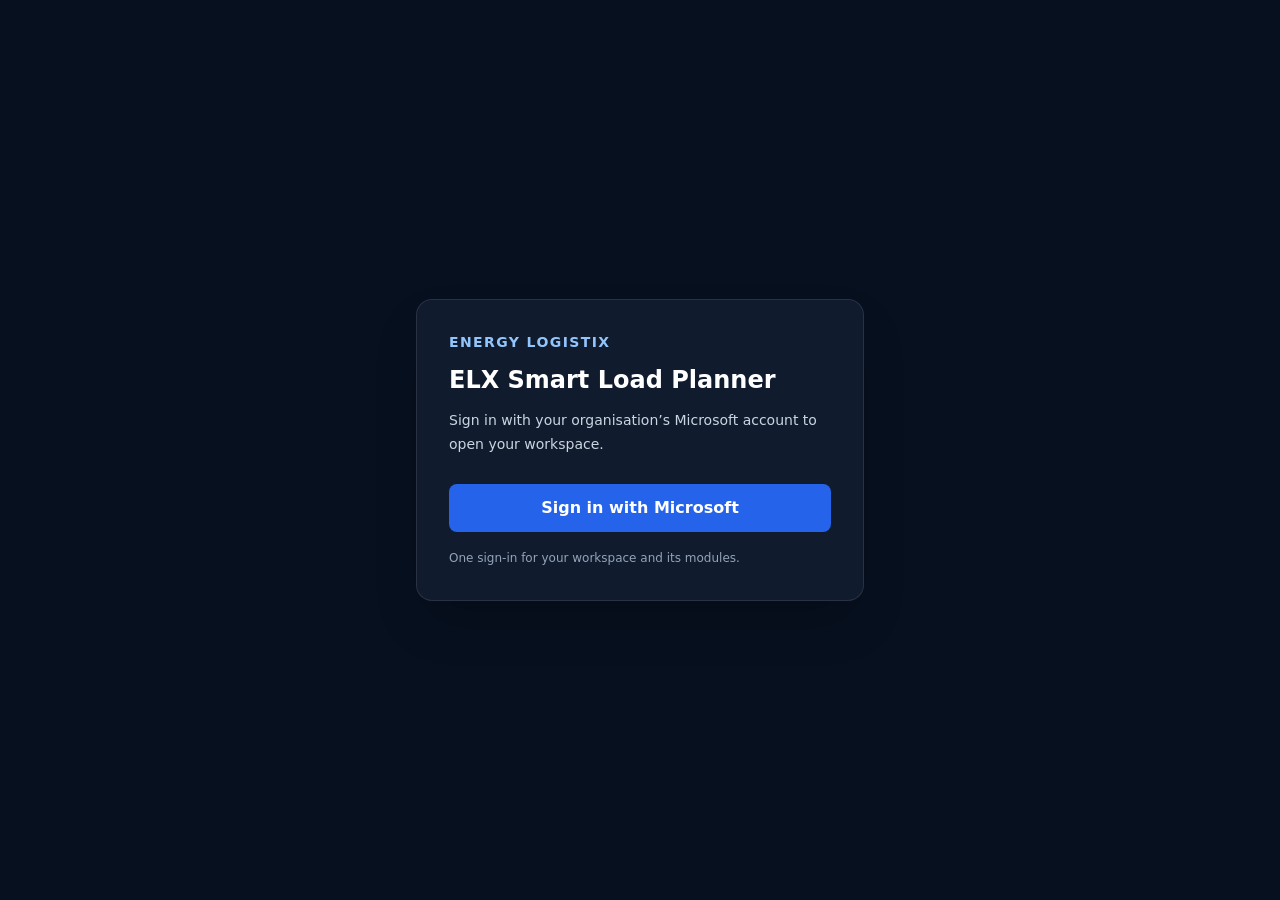
==== commit 30632031: "Deploy approved frontend" ====
--- a/index.html
+++ b/index.html
@@ -4,13 +4,14 @@
     <meta charset="UTF-8" />
     <meta name="viewport" content="width=device-width, initial-scale=1.0" />
     <meta name="theme-color" content="#d71920" />
-    <meta http-equiv="Content-Security-Policy" content="default-src 'self'; script-src 'self' 'unsafe-inline'; style-src 'self' 'unsafe-inline'; connect-src 'self' https://func-elx-driver-schedule-dev-b5d0h6b2b8cxbkfv.australiaeast-01.azurewebsites.net https://func-elx-load-plans-eaa7anepgka7g5a4.australiaeast-01.azurewebsites.net; img-src 'self' data:; font-src 'self';">
+    <meta http-equiv="Content-Security-Policy" content="default-src 'self'; script-src 'self' 'unsafe-inline'; style-src 'self' 'unsafe-inline'; connect-src 'self' https://login.microsoftonline.com https://func-elx-driver-schedule-dev-b5d0h6b2b8cxbkfv.australiaeast-01.azurewebsites.net https://func-elx-load-plans-eaa7anepgka7g5a4.australiaeast-01.azurewebsites.net; frame-src 'self' https://login.microsoftonline.com; img-src 'self' data:; font-src 'self';">
     <link rel="manifest" href="/elx-smart-load-planner-demo/manifest.webmanifest" />
     <title>ELX Smart Load Planner</title>
-    <script type="module" crossorigin src="./assets/index-DCXyjMug.js"></script>
-    <link rel="stylesheet" crossorigin href="./assets/index-BiMwrhRM.css">
+    <script type="module" crossorigin src="./assets/main-CMBpWf3c.js"></script>
+    <link rel="modulepreload" crossorigin href="./assets/Configuration-BuMz77_O.js">
+    <link rel="stylesheet" crossorigin href="./assets/main-BPzO8G0W.css">
   </head>
   <body>
     <div id="root"></div>
   </body>
-</html>+</html>
--- a/assets/main-BPzO8G0W.css
+++ b/assets/main-BPzO8G0W.css
@@ -0,0 +1 @@
+*,:before,:after,::backdrop{--tw-border-spacing-x:0;--tw-border-spacing-y:0;--tw-translate-x:0;--tw-translate-y:0;--tw-rotate:0;--tw-skew-x:0;--tw-skew-y:0;--tw-scale-x:1;--tw-scale-y:1;--tw-pan-x: ;--tw-pan-y: ;--tw-pinch-zoom: ;--tw-scroll-snap-strictness:proximity;--tw-gradient-from-position: ;--tw-gradient-via-position: ;--tw-gradient-to-position: ;--tw-ordinal: ;--tw-slashed-zero: ;--tw-numeric-figure: ;--tw-numeric-spacing: ;--tw-numeric-fraction: ;--tw-ring-inset: ;--tw-ring-offset-width:0px;--tw-ring-offset-color:#fff;--tw-ring-color:#3b82f680;--tw-ring-offset-shadow:0 0 #0000;--tw-ring-shadow:0 0 #0000;--tw-shadow:0 0 #0000;--tw-shadow-colored:0 0 #0000;--tw-blur: ;--tw-brightness: ;--tw-contrast: ;--tw-grayscale: ;--tw-hue-rotate: ;--tw-invert: ;--tw-saturate: ;--tw-sepia: ;--tw-drop-shadow: ;--tw-backdrop-blur: ;--tw-backdrop-brightness: ;--tw-backdrop-contrast: ;--tw-backdrop-grayscale: ;--tw-backdrop-hue-rotate: ;--tw-backdrop-invert: ;--tw-backdrop-opacity: ;--tw-backdrop-saturate: ;--tw-backdrop-sepia: ;--tw-contain-size: ;--tw-contain-layout: ;--tw-contain-paint: ;--tw-contain-style: }*,:before,:after{box-sizing:border-box;border:0 solid #e5e7eb}:before,:after{--tw-content:""}html,:host{-webkit-text-size-adjust:100%;tab-size:4;font-feature-settings:normal;font-variation-settings:normal;-webkit-tap-highlight-color:transparent;font-family:ui-sans-serif,system-ui,sans-serif,Apple Color Emoji,Segoe UI Emoji,Segoe UI Symbol,Noto Color Emoji;line-height:1.5}body{line-height:inherit;margin:0}hr{height:0;color:inherit;border-top-width:1px}abbr:where([title]){-webkit-text-decoration:underline dotted;text-decoration:underline dotted}h1,h2,h3,h4,h5,h6{font-size:inherit;font-weight:inherit}a{color:inherit;-webkit-text-decoration:inherit;text-decoration:inherit}b,strong{font-weight:bolder}code,kbd,samp,pre{font-feature-settings:normal;font-variation-settings:normal;font-family:ui-monospace,SFMono-Regular,Menlo,Monaco,Consolas,Liberation Mono,Courier New,monospace;font-size:1em}small{font-size:80%}sub,sup{vertical-align:baseline;font-size:75%;line-height:0;position:relative}sub{bottom:-.25em}sup{top:-.5em}table{text-indent:0;border-color:inherit;border-collapse:collapse}button,input,optgroup,select,textarea{font-feature-settings:inherit;font-variation-settings:inherit;font-family:inherit;font-size:100%;font-weight:inherit;line-height:inherit;letter-spacing:inherit;color:inherit;margin:0;padding:0}button,select{text-transform:none}button,input:where([type=button]),input:where([type=reset]),input:where([type=submit]){-webkit-appearance:button;background-color:#0000;background-image:none}:-moz-focusring{outline:auto}:-moz-ui-invalid{box-shadow:none}progress{vertical-align:baseline}::-webkit-inner-spin-button{height:auto}::-webkit-outer-spin-button{height:auto}[type=search]{-webkit-appearance:textfield;outline-offset:-2px}::-webkit-search-decoration{-webkit-appearance:none}::-webkit-file-upload-button{-webkit-appearance:button;font:inherit}summary{display:list-item}blockquote,dl,dd,h1,h2,h3,h4,h5,h6,hr,figure,p,pre{margin:0}fieldset{margin:0;padding:0}legend{padding:0}ol,ul,menu{margin:0;padding:0;list-style:none}dialog{padding:0}textarea{resize:vertical}input::-moz-placeholder{opacity:1;color:#9ca3af}textarea::-moz-placeholder{opacity:1;color:#9ca3af}input::placeholder,textarea::placeholder{opacity:1;color:#9ca3af}button,[role=button]{cursor:pointer}:disabled{cursor:default}img,svg,video,canvas,audio,iframe,embed,object{vertical-align:middle;display:block}img,video{max-width:100%;height:auto}[hidden]:where(:not([hidden=until-found])){display:none}.container{width:100%}@media (width>=640px){.container{max-width:640px}}@media (width>=768px){.container{max-width:768px}}@media (width>=1024px){.container{max-width:1024px}}@media (width>=1280px){.container{max-width:1280px}}@media (width>=1536px){.container{max-width:1536px}}.sr-only{clip:rect(0, 0, 0, 0);white-space:nowrap;border-width:0;width:1px;height:1px;margin:-1px;padding:0;position:absolute;overflow:hidden}.pointer-events-none{pointer-events:none}.visible{visibility:visible}.fixed{position:fixed}.absolute{position:absolute}.relative{position:relative}.sticky{position:sticky}.inset-0{inset:0}.inset-\[1\.5\%\]{inset:1.5%}.inset-\[26\%\]{inset:26%}.inset-x-0{left:0;right:0}.inset-x-1{left:.25rem;right:.25rem}.inset-x-2{left:.5rem;right:.5rem}.inset-x-\[2\%\]{left:2%;right:2%}.inset-y-0{top:0;bottom:0}.inset-y-\[12\%\]{top:12%;bottom:12%}.inset-y-\[2\%\]{top:2%;bottom:2%}.inset-y-\[33\%\]{top:33%;bottom:33%}.inset-y-\[58\%\]{top:58%;bottom:58%}.inset-y-\[79\%\]{top:79%;bottom:79%}.-bottom-\[1\%\]{bottom:-1%}.-top-14{top:-3.5rem}.-top-4{top:-1rem}.bottom-0{bottom:0}.bottom-1{bottom:.25rem}.bottom-1\/3{bottom:33.3333%}.bottom-2{bottom:.5rem}.bottom-3{bottom:.75rem}.bottom-8{bottom:2rem}.bottom-\[12\%\]{bottom:12%}.bottom-\[13\%\]{bottom:13%}.bottom-\[19\%\]{bottom:19%}.bottom-\[2\%\]{bottom:2%}.left-0{left:0}.left-1{left:.25rem}.left-1\/2{left:50%}.left-12{left:3rem}.left-2{left:.5rem}.left-3{left:.75rem}.left-4{left:1rem}.left-5{left:1.25rem}.left-\[1\%\]{left:1%}.left-\[10\%\]{left:10%}.left-\[13\%\]{left:13%}.left-\[15\%\]{left:15%}.left-\[15\.3\%\]{left:15.3%}.left-\[17\%\]{left:17%}.left-\[18\%\]{left:18%}.left-\[19\%\]{left:19%}.left-\[2\%\]{left:2%}.left-\[22\%\]{left:22%}.left-\[24\%\]{left:24%}.left-\[3\%\]{left:3%}.left-\[5\%\]{left:5%}.left-\[7\%\]{left:7%}.left-\[8\%\]{left:8%}.right-0{right:0}.right-1{right:.25rem}.right-2{right:.5rem}.right-3{right:.75rem}.right-4{right:1rem}.right-5{right:1.25rem}.right-\[1\%\]{right:1%}.right-\[10\%\]{right:10%}.right-\[15\%\]{right:15%}.right-\[16\%\]{right:16%}.right-\[17\%\]{right:17%}.right-\[18\%\]{right:18%}.right-\[24\%\]{right:24%}.right-\[26\%\]{right:26%}.right-\[5\%\]{right:5%}.right-\[7\%\]{right:7%}.right-\[8\%\]{right:8%}.top-0{top:0}.top-1{top:.25rem}.top-1\/2{top:50%}.top-2{top:.5rem}.top-3{top:.75rem}.top-4{top:1rem}.top-8{top:2rem}.top-\[11\%\]{top:11%}.top-\[17\%\]{top:17%}.top-\[19\%\]{top:19%}.top-\[2\%\]{top:2%}.top-\[20\%\]{top:20%}.top-\[31\%\]{top:31%}.top-\[4\%\]{top:4%}.top-\[5\%\]{top:5%}.top-\[6\%\]{top:6%}.top-\[60px\]{top:60px}.top-\[9\%\]{top:9%}.z-10{z-index:10}.z-20{z-index:20}.z-30{z-index:30}.z-50{z-index:50}.z-\[100\]{z-index:100}.z-\[110\]{z-index:110}.col-span-full{grid-column:1/-1}.mx-4{margin-left:1rem;margin-right:1rem}.mx-5{margin-left:1.25rem;margin-right:1.25rem}.mx-auto{margin-left:auto;margin-right:auto}.my-3{margin-top:.75rem;margin-bottom:.75rem}.mb-1{margin-bottom:.25rem}.mb-2{margin-bottom:.5rem}.mb-3{margin-bottom:.75rem}.mb-4{margin-bottom:1rem}.ml-1{margin-left:.25rem}.ml-4{margin-left:1rem}.ml-auto{margin-left:auto}.mr-1{margin-right:.25rem}.mr-2{margin-right:.5rem}.mr-auto{margin-right:auto}.mt-0\.5{margin-top:.125rem}.mt-1{margin-top:.25rem}.mt-2{margin-top:.5rem}.mt-3{margin-top:.75rem}.mt-4{margin-top:1rem}.mt-5{margin-top:1.25rem}.mt-7{margin-top:1.75rem}.mt-auto{margin-top:auto}.block{display:block}.inline-block{display:inline-block}.inline{display:inline}.flex{display:flex}.inline-flex{display:inline-flex}.table{display:table}.grid{display:grid}.hidden{display:none}.h-1\.5{height:.375rem}.h-10{height:2.5rem}.h-11{height:2.75rem}.h-14{height:3.5rem}.h-16{height:4rem}.h-2{height:.5rem}.h-36{height:9rem}.h-4{height:1rem}.h-5{height:1.25rem}.h-6{height:1.5rem}.h-64{height:16rem}.h-7{height:1.75rem}.h-8{height:2rem}.h-9{height:2.25rem}.h-\[100px\]{height:100px}.h-\[116px\]{height:116px}.h-\[128px\]{height:128px}.h-\[150px\]{height:150px}.h-\[285px\]{height:285px}.h-\[34px\]{height:34px}.h-\[35px\]{height:35px}.h-\[390px\]{height:390px}.h-\[410px\]{height:410px}.h-\[420px\]{height:420px}.h-\[430px\]{height:430px}.h-\[450px\]{height:450px}.h-\[455px\]{height:455px}.h-\[480px\]{height:480px}.h-\[58px\]{height:58px}.h-\[68vh\]{height:68vh}.h-auto{height:auto}.h-full{height:100%}.h-px{height:1px}.max-h-\[400px\]{max-height:400px}.max-h-\[430px\]{max-height:430px}.max-h-\[68vh\]{max-height:68vh}.max-h-\[70vh\]{max-height:70vh}.max-h-\[90vh\]{max-height:90vh}.max-h-\[92vh\]{max-height:92vh}.max-h-\[94\%\]{max-height:94%}.max-h-full{max-height:100%}.min-h-0{min-height:0}.min-h-10{min-height:2.5rem}.min-h-16{min-height:4rem}.min-h-9{min-height:2.25rem}.min-h-\[140px\]{min-height:140px}.min-h-\[28px\]{min-height:28px}.min-h-\[300px\]{min-height:300px}.min-h-\[34px\]{min-height:34px}.min-h-\[360px\]{min-height:360px}.min-h-\[430px\]{min-height:430px}.min-h-\[450px\]{min-height:450px}.min-h-\[460px\]{min-height:460px}.min-h-\[470px\]{min-height:470px}.min-h-\[480px\]{min-height:480px}.min-h-\[500px\]{min-height:500px}.min-h-\[520px\]{min-height:520px}.min-h-\[80px\]{min-height:80px}.min-h-screen{min-height:100vh}.w-1\.5{width:.375rem}.w-10{width:2.5rem}.w-16{width:4rem}.w-2{width:.5rem}.w-2\.5{width:.625rem}.w-4{width:1rem}.w-5{width:1.25rem}.w-6{width:1.5rem}.w-64{width:16rem}.w-7{width:1.75rem}.w-8{width:2rem}.w-9{width:2.25rem}.w-\[1030px\]{width:1030px}.w-\[1080px\]{width:1080px}.w-\[18px\]{width:18px}.w-\[20\%\]{width:20%}.w-\[220px\]{width:220px}.w-\[230px\]{width:230px}.w-\[3px\]{width:3px}.w-\[5\%\]{width:5%}.w-\[540px\]{width:540px}.w-\[570px\]{width:570px}.w-\[90\%\]{width:90%}.w-\[97\%\]{width:97%}.w-\[98\%\]{width:98%}.w-full{width:100%}.w-px{width:1px}.min-w-0{min-width:0}.min-w-\[1040px\]{min-width:1040px}.min-w-\[105px\]{min-width:105px}.min-w-\[110px\]{min-width:110px}.min-w-\[1160px\]{min-width:1160px}.min-w-\[1180px\]{min-width:1180px}.min-w-\[120px\]{min-width:120px}.min-w-\[1280px\]{min-width:1280px}.min-w-\[128px\]{min-width:128px}.min-w-\[130px\]{min-width:130px}.min-w-\[1450px\]{min-width:1450px}.min-w-\[145px\]{min-width:145px}.min-w-\[170px\]{min-width:170px}.min-w-\[180px\]{min-width:180px}.min-w-\[1900px\]{min-width:1900px}.min-w-\[190px\]{min-width:190px}.min-w-\[215px\]{min-width:215px}.min-w-\[240px\]{min-width:240px}.min-w-\[270px\]{min-width:270px}.min-w-\[40px\]{min-width:40px}.min-w-\[54px\]{min-width:54px}.min-w-\[70px\]{min-width:70px}.min-w-\[760px\]{min-width:760px}.min-w-\[78px\]{min-width:78px}.min-w-\[820px\]{min-width:820px}.min-w-\[90px\]{min-width:90px}.min-w-\[980px\]{min-width:980px}.min-w-max{min-width:max-content}.max-w-3xl{max-width:48rem}.max-w-40{max-width:10rem}.max-w-5xl{max-width:64rem}.max-w-\[110px\]{max-width:110px}.max-w-\[1120px\]{max-width:1120px}.max-w-\[1180px\]{max-width:1180px}.max-w-\[1220px\]{max-width:1220px}.max-w-\[1260px\]{max-width:1260px}.max-w-\[1280px\]{max-width:1280px}.max-w-\[132px\]{max-width:132px}.max-w-\[180px\]{max-width:180px}.max-w-\[200px\]{max-width:200px}.max-w-\[220px\]{max-width:220px}.max-w-\[88px\]{max-width:88px}.max-w-\[96\%\]{max-width:96%}.max-w-\[calc\(100\%-8px\)\]{max-width:calc(100% - 8px)}.max-w-full{max-width:100%}.max-w-lg{max-width:32rem}.max-w-md{max-width:28rem}.flex-1{flex:1}.shrink-0{flex-shrink:0}.border-collapse{border-collapse:collapse}.-translate-x-1\/2{--tw-translate-x:-50%;transform:translate(var(--tw-translate-x), var(--tw-translate-y)) rotate(var(--tw-rotate)) skewX(var(--tw-skew-x)) skewY(var(--tw-skew-y)) scaleX(var(--tw-scale-x)) scaleY(var(--tw-scale-y))}.-translate-y-1\/2{--tw-translate-y:-50%;transform:translate(var(--tw-translate-x), var(--tw-translate-y)) rotate(var(--tw-rotate)) skewX(var(--tw-skew-x)) skewY(var(--tw-skew-y)) scaleX(var(--tw-scale-x)) scaleY(var(--tw-scale-y))}.translate-y-1\/2{--tw-translate-y:50%;transform:translate(var(--tw-translate-x), var(--tw-translate-y)) rotate(var(--tw-rotate)) skewX(var(--tw-skew-x)) skewY(var(--tw-skew-y)) scaleX(var(--tw-scale-x)) scaleY(var(--tw-scale-y))}.-rotate-90{--tw-rotate:-90deg;transform:translate(var(--tw-translate-x), var(--tw-translate-y)) rotate(var(--tw-rotate)) skewX(var(--tw-skew-x)) skewY(var(--tw-skew-y)) scaleX(var(--tw-scale-x)) scaleY(var(--tw-scale-y))}.rotate-90{--tw-rotate:90deg;transform:translate(var(--tw-translate-x), var(--tw-translate-y)) rotate(var(--tw-rotate)) skewX(var(--tw-skew-x)) skewY(var(--tw-skew-y)) scaleX(var(--tw-scale-x)) scaleY(var(--tw-scale-y))}.rotate-\[-90deg\]{--tw-rotate:-90deg;transform:translate(var(--tw-translate-x), var(--tw-translate-y)) rotate(var(--tw-rotate)) skewX(var(--tw-skew-x)) skewY(var(--tw-skew-y)) scaleX(var(--tw-scale-x)) scaleY(var(--tw-scale-y))}.transform{transform:translate(var(--tw-translate-x), var(--tw-translate-y)) rotate(var(--tw-rotate)) skewX(var(--tw-skew-x)) skewY(var(--tw-skew-y)) scaleX(var(--tw-scale-x)) scaleY(var(--tw-scale-y))}.cursor-pointer{cursor:pointer}.cursor-wait{cursor:wait}.touch-none{touch-action:none}.select-none{-webkit-user-select:none;user-select:none}.resize-none{resize:none}.grid-cols-2{grid-template-columns:repeat(2,minmax(0,1fr))}.grid-cols-3{grid-template-columns:repeat(3,minmax(0,1fr))}.grid-cols-4{grid-template-columns:repeat(4,minmax(0,1fr))}.grid-cols-\[260px_minmax\(760px\,1fr\)\]{grid-template-columns:260px minmax(760px,1fr)}.grid-cols-\[70px_90px_130px_150px_110px_80px_100px_90px_90px_130px\]{grid-template-columns:70px 90px 130px 150px 110px 80px 100px 90px 90px 130px}.flex-col{flex-direction:column}.flex-wrap{flex-wrap:wrap}.place-items-center{place-items:center}.items-start{align-items:flex-start}.items-end{align-items:flex-end}.items-center{align-items:center}.justify-end{justify-content:flex-end}.justify-center{justify-content:center}.justify-between{justify-content:space-between}.gap-1{gap:.25rem}.gap-1\.5{gap:.375rem}.gap-2{gap:.5rem}.gap-3{gap:.75rem}.gap-4{gap:1rem}.gap-5{gap:1.25rem}.gap-x-5{-moz-column-gap:1.25rem;column-gap:1.25rem}.gap-y-2{row-gap:.5rem}.space-y-1>:not([hidden])~:not([hidden]){--tw-space-y-reverse:0;margin-top:calc(.25rem * calc(1 - var(--tw-space-y-reverse)));margin-bottom:calc(.25rem * var(--tw-space-y-reverse))}.space-y-2>:not([hidden])~:not([hidden]){--tw-space-y-reverse:0;margin-top:calc(.5rem * calc(1 - var(--tw-space-y-reverse)));margin-bottom:calc(.5rem * var(--tw-space-y-reverse))}.space-y-3>:not([hidden])~:not([hidden]){--tw-space-y-reverse:0;margin-top:calc(.75rem * calc(1 - var(--tw-space-y-reverse)));margin-bottom:calc(.75rem * var(--tw-space-y-reverse))}.space-y-4>:not([hidden])~:not([hidden]){--tw-space-y-reverse:0;margin-top:calc(1rem * calc(1 - var(--tw-space-y-reverse)));margin-bottom:calc(1rem * var(--tw-space-y-reverse))}.space-y-5>:not([hidden])~:not([hidden]){--tw-space-y-reverse:0;margin-top:calc(1.25rem * calc(1 - var(--tw-space-y-reverse)));margin-bottom:calc(1.25rem * var(--tw-space-y-reverse))}.space-y-7>:not([hidden])~:not([hidden]){--tw-space-y-reverse:0;margin-top:calc(1.75rem * calc(1 - var(--tw-space-y-reverse)));margin-bottom:calc(1.75rem * var(--tw-space-y-reverse))}.divide-y>:not([hidden])~:not([hidden]){--tw-divide-y-reverse:0;border-top-width:calc(1px * calc(1 - var(--tw-divide-y-reverse)));border-bottom-width:calc(1px * var(--tw-divide-y-reverse))}.divide-slate-100>:not([hidden])~:not([hidden]){--tw-divide-opacity:1;border-color:rgb(241 245 249/var(--tw-divide-opacity,1))}.self-end{align-self:flex-end}.overflow-auto{overflow:auto}.overflow-hidden{overflow:hidden}.overflow-visible{overflow:visible}.overflow-x-auto{overflow-x:auto}.overflow-y-auto{overflow-y:auto}.overflow-x-hidden{overflow-x:hidden}.truncate{text-overflow:ellipsis;white-space:nowrap;overflow:hidden}.whitespace-nowrap{white-space:nowrap}.whitespace-pre-wrap{white-space:pre-wrap}.rounded{border-radius:.25rem}.rounded-2xl{border-radius:1rem}.rounded-\[10px\]{border-radius:10px}.rounded-\[5px\]{border-radius:5px}.rounded-\[8px\]{border-radius:8px}.rounded-full{border-radius:9999px}.rounded-lg{border-radius:.5rem}.rounded-md{border-radius:.375rem}.rounded-sm{border-radius:.125rem}.rounded-xl{border-radius:.75rem}.rounded-l{border-top-left-radius:.25rem;border-bottom-left-radius:.25rem}.rounded-r{border-top-right-radius:.25rem;border-bottom-right-radius:.25rem}.border{border-width:1px}.border-0{border-width:0}.border-2{border-width:2px}.border-\[10px\]{border-width:10px}.border-\[3px\]{border-width:3px}.border-\[5px\]{border-width:5px}.border-b{border-bottom-width:1px}.border-b-\[3px\]{border-bottom-width:3px}.border-l-2{border-left-width:2px}.border-l-4{border-left-width:4px}.border-l-\[5px\]{border-left-width:5px}.border-r{border-right-width:1px}.border-t{border-top-width:1px}.border-t-2{border-top-width:2px}.border-dashed{border-style:dashed}.border-none{border-style:none}.border-\[\#58bfff\]{--tw-border-opacity:1;border-color:rgb(88 191 255/var(--tw-border-opacity,1))}.border-amber-100{--tw-border-opacity:1;border-color:rgb(254 243 199/var(--tw-border-opacity,1))}.border-amber-200{--tw-border-opacity:1;border-color:rgb(253 230 138/var(--tw-border-opacity,1))}.border-amber-300{--tw-border-opacity:1;border-color:rgb(252 211 77/var(--tw-border-opacity,1))}.border-amber-400\/70{border-color:#fbbf24b3}.border-amber-500{--tw-border-opacity:1;border-color:rgb(245 158 11/var(--tw-border-opacity,1))}.border-blue-100{--tw-border-opacity:1;border-color:rgb(219 234 254/var(--tw-border-opacity,1))}.border-blue-200{--tw-border-opacity:1;border-color:rgb(191 219 254/var(--tw-border-opacity,1))}.border-blue-300{--tw-border-opacity:1;border-color:rgb(147 197 253/var(--tw-border-opacity,1))}.border-blue-500{--tw-border-opacity:1;border-color:rgb(59 130 246/var(--tw-border-opacity,1))}.border-blue-500\/60{border-color:#3b82f699}.border-blue-500\/80{border-color:#3b82f6cc}.border-blue-600{--tw-border-opacity:1;border-color:rgb(37 99 235/var(--tw-border-opacity,1))}.border-emerald-100{--tw-border-opacity:1;border-color:rgb(209 250 229/var(--tw-border-opacity,1))}.border-emerald-200{--tw-border-opacity:1;border-color:rgb(167 243 208/var(--tw-border-opacity,1))}.border-emerald-300{--tw-border-opacity:1;border-color:rgb(110 231 183/var(--tw-border-opacity,1))}.border-emerald-500{--tw-border-opacity:1;border-color:rgb(16 185 129/var(--tw-border-opacity,1))}.border-orange-500\/80{border-color:#f97316cc}.border-red-100{--tw-border-opacity:1;border-color:rgb(254 226 226/var(--tw-border-opacity,1))}.border-red-200{--tw-border-opacity:1;border-color:rgb(254 202 202/var(--tw-border-opacity,1))}.border-red-300{--tw-border-opacity:1;border-color:rgb(252 165 165/var(--tw-border-opacity,1))}.border-red-500{--tw-border-opacity:1;border-color:rgb(239 68 68/var(--tw-border-opacity,1))}.border-red-600{--tw-border-opacity:1;border-color:rgb(220 38 38/var(--tw-border-opacity,1))}.border-slate-100{--tw-border-opacity:1;border-color:rgb(241 245 249/var(--tw-border-opacity,1))}.border-slate-200{--tw-border-opacity:1;border-color:rgb(226 232 240/var(--tw-border-opacity,1))}.border-slate-300{--tw-border-opacity:1;border-color:rgb(203 213 225/var(--tw-border-opacity,1))}.border-slate-300\/80{border-color:#cbd5e1cc}.border-slate-400{--tw-border-opacity:1;border-color:rgb(148 163 184/var(--tw-border-opacity,1))}.border-slate-500{--tw-border-opacity:1;border-color:rgb(100 116 139/var(--tw-border-opacity,1))}.border-slate-500\/30{border-color:#64748b4d}.border-slate-500\/40{border-color:#64748b66}.border-slate-700{--tw-border-opacity:1;border-color:rgb(51 65 85/var(--tw-border-opacity,1))}.border-slate-950{--tw-border-opacity:1;border-color:rgb(2 6 23/var(--tw-border-opacity,1))}.border-transparent{border-color:#0000}.border-white\/10{border-color:#ffffff1a}.border-white\/15{border-color:#ffffff26}.border-white\/60{border-color:#fff9}.border-l-red-600{--tw-border-opacity:1;border-left-color:rgb(220 38 38/var(--tw-border-opacity,1))}.bg-\[\#0073ea\]{--tw-bg-opacity:1;background-color:rgb(0 115 234/var(--tw-bg-opacity,1))}.bg-\[\#050a14\]{--tw-bg-opacity:1;background-color:rgb(5 10 20/var(--tw-bg-opacity,1))}.bg-\[\#07101f\]{--tw-bg-opacity:1;background-color:rgb(7 16 31/var(--tw-bg-opacity,1))}.bg-\[\#0b1628\]{--tw-bg-opacity:1;background-color:rgb(11 22 40/var(--tw-bg-opacity,1))}.bg-\[\#101b2e\]{--tw-bg-opacity:1;background-color:rgb(16 27 46/var(--tw-bg-opacity,1))}.bg-amber-100{--tw-bg-opacity:1;background-color:rgb(254 243 199/var(--tw-bg-opacity,1))}.bg-amber-100\/30{background-color:#fef3c74d}.bg-amber-300\/90{background-color:#fcd34de6}.bg-amber-400{--tw-bg-opacity:1;background-color:rgb(251 191 36/var(--tw-bg-opacity,1))}.bg-amber-50{--tw-bg-opacity:1;background-color:rgb(255 251 235/var(--tw-bg-opacity,1))}.bg-amber-50\/10{background-color:#fffbeb1a}.bg-amber-50\/95{background-color:#fffbebf2}.bg-amber-500{--tw-bg-opacity:1;background-color:rgb(245 158 11/var(--tw-bg-opacity,1))}.bg-black\/20{background-color:#0003}.bg-blue-100{--tw-bg-opacity:1;background-color:rgb(219 234 254/var(--tw-bg-opacity,1))}.bg-blue-100\/25{background-color:#dbeafe40}.bg-blue-50{--tw-bg-opacity:1;background-color:rgb(239 246 255/var(--tw-bg-opacity,1))}.bg-blue-50\/10{background-color:#eff6ff1a}.bg-blue-50\/30{background-color:#eff6ff4d}.bg-blue-500{--tw-bg-opacity:1;background-color:rgb(59 130 246/var(--tw-bg-opacity,1))}.bg-blue-600{--tw-bg-opacity:1;background-color:rgb(37 99 235/var(--tw-bg-opacity,1))}.bg-blue-600\/95{background-color:#2563ebf2}.bg-emerald-100{--tw-bg-opacity:1;background-color:rgb(209 250 229/var(--tw-bg-opacity,1))}.bg-emerald-50{--tw-bg-opacity:1;background-color:rgb(236 253 245/var(--tw-bg-opacity,1))}.bg-emerald-500{--tw-bg-opacity:1;background-color:rgb(16 185 129/var(--tw-bg-opacity,1))}.bg-emerald-600{--tw-bg-opacity:1;background-color:rgb(5 150 105/var(--tw-bg-opacity,1))}.bg-orange-100{--tw-bg-opacity:1;background-color:rgb(255 237 213/var(--tw-bg-opacity,1))}.bg-orange-100\/35{background-color:#ffedd559}.bg-purple-100{--tw-bg-opacity:1;background-color:rgb(243 232 255/var(--tw-bg-opacity,1))}.bg-red-100{--tw-bg-opacity:1;background-color:rgb(254 226 226/var(--tw-bg-opacity,1))}.bg-red-50{--tw-bg-opacity:1;background-color:rgb(254 242 242/var(--tw-bg-opacity,1))}.bg-red-50\/95{background-color:#fef2f2f2}.bg-red-600{--tw-bg-opacity:1;background-color:rgb(220 38 38/var(--tw-bg-opacity,1))}.bg-red-700{--tw-bg-opacity:1;background-color:rgb(185 28 28/var(--tw-bg-opacity,1))}.bg-red-950\/50{background-color:#450a0a80}.bg-sky-100{--tw-bg-opacity:1;background-color:rgb(224 242 254/var(--tw-bg-opacity,1))}.bg-slate-100{--tw-bg-opacity:1;background-color:rgb(241 245 249/var(--tw-bg-opacity,1))}.bg-slate-100\/90{background-color:#f1f5f9e6}.bg-slate-200{--tw-bg-opacity:1;background-color:rgb(226 232 240/var(--tw-bg-opacity,1))}.bg-slate-300{--tw-bg-opacity:1;background-color:rgb(203 213 225/var(--tw-bg-opacity,1))}.bg-slate-400{--tw-bg-opacity:1;background-color:rgb(148 163 184/var(--tw-bg-opacity,1))}.bg-slate-50{--tw-bg-opacity:1;background-color:rgb(248 250 252/var(--tw-bg-opacity,1))}.bg-slate-50\/70{background-color:#f8fafcb3}.bg-slate-500{--tw-bg-opacity:1;background-color:rgb(100 116 139/var(--tw-bg-opacity,1))}.bg-slate-700{--tw-bg-opacity:1;background-color:rgb(51 65 85/var(--tw-bg-opacity,1))}.bg-slate-700\/90{background-color:#334155e6}.bg-slate-900{--tw-bg-opacity:1;background-color:rgb(15 23 42/var(--tw-bg-opacity,1))}.bg-slate-900\/60{background-color:#0f172a99}.bg-slate-900\/70{background-color:#0f172ab3}.bg-slate-950{--tw-bg-opacity:1;background-color:rgb(2 6 23/var(--tw-bg-opacity,1))}.bg-slate-950\/20{background-color:#02061733}.bg-slate-950\/65{background-color:#020617a6}.bg-slate-950\/90{background-color:#020617e6}.bg-slate-950\/95{background-color:#020617f2}.bg-transparent{background-color:#0000}.bg-white{--tw-bg-opacity:1;background-color:rgb(255 255 255/var(--tw-bg-opacity,1))}.bg-white\/10{background-color:#ffffff1a}.bg-white\/20{background-color:#fff3}.bg-white\/25{background-color:#ffffff40}.bg-white\/5{background-color:#ffffff0d}.bg-white\/90{background-color:#ffffffe6}.bg-white\/95{background-color:#fffffff2}.bg-gradient-to-b{background-image:linear-gradient(to bottom, var(--tw-gradient-stops))}.bg-gradient-to-br{background-image:linear-gradient(to bottom right, var(--tw-gradient-stops))}.from-amber-50{--tw-gradient-from:#fffbeb var(--tw-gradient-from-position);--tw-gradient-to:#fffbeb00 var(--tw-gradient-to-position);--tw-gradient-stops:var(--tw-gradient-from), var(--tw-gradient-to)}.from-blue-50{--tw-gradient-from:#eff6ff var(--tw-gradient-from-position);--tw-gradient-to:#eff6ff00 var(--tw-gradient-to-position);--tw-gradient-stops:var(--tw-gradient-from), var(--tw-gradient-to)}.from-emerald-50{--tw-gradient-from:#ecfdf5 var(--tw-gradient-from-position);--tw-gradient-to:#ecfdf500 var(--tw-gradient-to-position);--tw-gradient-stops:var(--tw-gradient-from), var(--tw-gradient-to)}.from-red-50{--tw-gradient-from:#fef2f2 var(--tw-gradient-from-position);--tw-gradient-to:#fef2f200 var(--tw-gradient-to-position);--tw-gradient-stops:var(--tw-gradient-from), var(--tw-gradient-to)}.from-slate-100{--tw-gradient-from:#f1f5f9 var(--tw-gradient-from-position);--tw-gradient-to:#f1f5f900 var(--tw-gradient-to-position);--tw-gradient-stops:var(--tw-gradient-from), var(--tw-gradient-to)}.from-slate-300{--tw-gradient-from:#cbd5e1 var(--tw-gradient-from-position);--tw-gradient-to:#cbd5e100 var(--tw-gradient-to-position);--tw-gradient-stops:var(--tw-gradient-from), var(--tw-gradient-to)}.from-slate-500{--tw-gradient-from:#64748b var(--tw-gradient-from-position);--tw-gradient-to:#64748b00 var(--tw-gradient-to-position);--tw-gradient-stops:var(--tw-gradient-from), var(--tw-gradient-to)}.from-white{--tw-gradient-from:#fff var(--tw-gradient-from-position);--tw-gradient-to:#fff0 var(--tw-gradient-to-position);--tw-gradient-stops:var(--tw-gradient-from), var(--tw-gradient-to)}.via-\[\#fbfcfd\]{--tw-gradient-to:#fbfcfd00 var(--tw-gradient-to-position);--tw-gradient-stops:var(--tw-gradient-from), #fbfcfd var(--tw-gradient-via-position), var(--tw-gradient-to)}.via-transparent{--tw-gradient-to:#0000 var(--tw-gradient-to-position);--tw-gradient-stops:var(--tw-gradient-from), transparent var(--tw-gradient-via-position), var(--tw-gradient-to)}.to-red-100{--tw-gradient-to:#fee2e2 var(--tw-gradient-to-position)}.to-slate-100{--tw-gradient-to:#f1f5f9 var(--tw-gradient-to-position)}.to-slate-200\/35{--tw-gradient-to:#e2e8f059 var(--tw-gradient-to-position)}.to-slate-50{--tw-gradient-to:#f8fafc var(--tw-gradient-to-position)}.to-slate-600{--tw-gradient-to:#475569 var(--tw-gradient-to-position)}.to-slate-800{--tw-gradient-to:#1e293b var(--tw-gradient-to-position)}.to-white{--tw-gradient-to:#fff var(--tw-gradient-to-position)}.fill-slate-400{fill:#94a3b8}.object-contain{-o-object-fit:contain;object-fit:contain}.object-cover{-o-object-fit:cover;object-fit:cover}.p-1{padding:.25rem}.p-2{padding:.5rem}.p-3{padding:.75rem}.p-4{padding:1rem}.p-5{padding:1.25rem}.p-6{padding:1.5rem}.p-8{padding:2rem}.px-1{padding-left:.25rem;padding-right:.25rem}.px-1\.5{padding-left:.375rem;padding-right:.375rem}.px-2{padding-left:.5rem;padding-right:.5rem}.px-2\.5{padding-left:.625rem;padding-right:.625rem}.px-3{padding-left:.75rem;padding-right:.75rem}.px-4{padding-left:1rem;padding-right:1rem}.px-5{padding-left:1.25rem;padding-right:1.25rem}.px-7{padding-left:1.75rem;padding-right:1.75rem}.py-0\.5{padding-top:.125rem;padding-bottom:.125rem}.py-1{padding-top:.25rem;padding-bottom:.25rem}.py-1\.5{padding-top:.375rem;padding-bottom:.375rem}.py-2{padding-top:.5rem;padding-bottom:.5rem}.py-2\.5{padding-top:.625rem;padding-bottom:.625rem}.py-3{padding-top:.75rem;padding-bottom:.75rem}.py-4{padding-top:1rem;padding-bottom:1rem}.py-6{padding-top:1.5rem;padding-bottom:1.5rem}.py-8{padding-top:2rem;padding-bottom:2rem}.pb-10{padding-bottom:2.5rem}.pb-2{padding-bottom:.5rem}.pb-3{padding-bottom:.75rem}.pb-8{padding-bottom:2rem}.pl-12{padding-left:3rem}.pr-1{padding-right:.25rem}.pr-4{padding-right:1rem}.pt-1{padding-top:.25rem}.pt-3{padding-top:.75rem}.pt-4{padding-top:1rem}.pt-8{padding-top:2rem}.text-left{text-align:left}.text-center{text-align:center}.text-right{text-align:right}.align-top{vertical-align:top}.font-mono{font-family:ui-monospace,SFMono-Regular,Menlo,Monaco,Consolas,Liberation Mono,Courier New,monospace}.text-2xl{font-size:1.5rem;line-height:2rem}.text-\[10px\]{font-size:10px}.text-\[11px\]{font-size:11px}.text-\[12px\]{font-size:12px}.text-\[7px\]{font-size:7px}.text-\[8px\]{font-size:8px}.text-\[9px\]{font-size:9px}.text-base{font-size:1rem;line-height:1.5rem}.text-lg{font-size:1.125rem;line-height:1.75rem}.text-sm{font-size:.875rem;line-height:1.25rem}.text-xl{font-size:1.25rem;line-height:1.75rem}.text-xs{font-size:.75rem;line-height:1rem}.font-black{font-weight:900}.font-bold{font-weight:700}.font-extrabold{font-weight:800}.font-medium{font-weight:500}.font-normal{font-weight:400}.font-semibold{font-weight:600}.uppercase{text-transform:uppercase}.capitalize{text-transform:capitalize}.leading-4{line-height:1rem}.leading-5{line-height:1.25rem}.leading-6{line-height:1.5rem}.leading-\[1\.05\]{line-height:1.05}.leading-snug{line-height:1.375}.leading-tight{line-height:1.25}.tracking-normal{letter-spacing:0}.tracking-wide{letter-spacing:.025em}.tracking-wider{letter-spacing:.05em}.tracking-widest{letter-spacing:.1em}.text-amber-600{--tw-text-opacity:1;color:rgb(217 119 6/var(--tw-text-opacity,1))}.text-amber-700{--tw-text-opacity:1;color:rgb(180 83 9/var(--tw-text-opacity,1))}.text-amber-800{--tw-text-opacity:1;color:rgb(146 64 14/var(--tw-text-opacity,1))}.text-amber-900{--tw-text-opacity:1;color:rgb(120 53 15/var(--tw-text-opacity,1))}.text-blue-100{--tw-text-opacity:1;color:rgb(219 234 254/var(--tw-text-opacity,1))}.text-blue-200{--tw-text-opacity:1;color:rgb(191 219 254/var(--tw-text-opacity,1))}.text-blue-300{--tw-text-opacity:1;color:rgb(147 197 253/var(--tw-text-opacity,1))}.text-blue-400{--tw-text-opacity:1;color:rgb(96 165 250/var(--tw-text-opacity,1))}.text-blue-500{--tw-text-opacity:1;color:rgb(59 130 246/var(--tw-text-opacity,1))}.text-blue-600{--tw-text-opacity:1;color:rgb(37 99 235/var(--tw-text-opacity,1))}.text-blue-700{--tw-text-opacity:1;color:rgb(29 78 216/var(--tw-text-opacity,1))}.text-blue-800{--tw-text-opacity:1;color:rgb(30 64 175/var(--tw-text-opacity,1))}.text-blue-900{--tw-text-opacity:1;color:rgb(30 58 138/var(--tw-text-opacity,1))}.text-emerald-600{--tw-text-opacity:1;color:rgb(5 150 105/var(--tw-text-opacity,1))}.text-emerald-700{--tw-text-opacity:1;color:rgb(4 120 87/var(--tw-text-opacity,1))}.text-emerald-800{--tw-text-opacity:1;color:rgb(6 95 70/var(--tw-text-opacity,1))}.text-emerald-900{--tw-text-opacity:1;color:rgb(6 78 59/var(--tw-text-opacity,1))}.text-orange-700{--tw-text-opacity:1;color:rgb(194 65 12/var(--tw-text-opacity,1))}.text-orange-800{--tw-text-opacity:1;color:rgb(154 52 18/var(--tw-text-opacity,1))}.text-purple-800{--tw-text-opacity:1;color:rgb(107 33 168/var(--tw-text-opacity,1))}.text-red-100{--tw-text-opacity:1;color:rgb(254 226 226/var(--tw-text-opacity,1))}.text-red-200{--tw-text-opacity:1;color:rgb(254 202 202/var(--tw-text-opacity,1))}.text-red-400{--tw-text-opacity:1;color:rgb(248 113 113/var(--tw-text-opacity,1))}.text-red-500{--tw-text-opacity:1;color:rgb(239 68 68/var(--tw-text-opacity,1))}.text-red-600{--tw-text-opacity:1;color:rgb(220 38 38/var(--tw-text-opacity,1))}.text-red-700{--tw-text-opacity:1;color:rgb(185 28 28/var(--tw-text-opacity,1))}.text-red-800{--tw-text-opacity:1;color:rgb(153 27 27/var(--tw-text-opacity,1))}.text-red-900{--tw-text-opacity:1;color:rgb(127 29 29/var(--tw-text-opacity,1))}.text-red-950{--tw-text-opacity:1;color:rgb(69 10 10/var(--tw-text-opacity,1))}.text-sky-800{--tw-text-opacity:1;color:rgb(7 89 133/var(--tw-text-opacity,1))}.text-slate-200{--tw-text-opacity:1;color:rgb(226 232 240/var(--tw-text-opacity,1))}.text-slate-300{--tw-text-opacity:1;color:rgb(203 213 225/var(--tw-text-opacity,1))}.text-slate-400{--tw-text-opacity:1;color:rgb(148 163 184/var(--tw-text-opacity,1))}.text-slate-500{--tw-text-opacity:1;color:rgb(100 116 139/var(--tw-text-opacity,1))}.text-slate-600{--tw-text-opacity:1;color:rgb(71 85 105/var(--tw-text-opacity,1))}.text-slate-700{--tw-text-opacity:1;color:rgb(51 65 85/var(--tw-text-opacity,1))}.text-slate-800{--tw-text-opacity:1;color:rgb(30 41 59/var(--tw-text-opacity,1))}.text-slate-900{--tw-text-opacity:1;color:rgb(15 23 42/var(--tw-text-opacity,1))}.text-slate-950{--tw-text-opacity:1;color:rgb(2 6 23/var(--tw-text-opacity,1))}.text-white{--tw-text-opacity:1;color:rgb(255 255 255/var(--tw-text-opacity,1))}.underline{text-decoration-line:underline}.accent-blue-600{accent-color:#2563eb}.accent-red-700{accent-color:#b91c1c}.opacity-50{opacity:.5}.opacity-70{opacity:.7}.shadow{--tw-shadow:0 1px 3px 0 #0000001a, 0 1px 2px -1px #0000001a;--tw-shadow-colored:0 1px 3px 0 var(--tw-shadow-color), 0 1px 2px -1px var(--tw-shadow-color);box-shadow:var(--tw-ring-offset-shadow,0 0 #0000), var(--tw-ring-shadow,0 0 #0000), var(--tw-shadow)}.shadow-2xl{--tw-shadow:0 25px 50px -12px #00000040;--tw-shadow-colored:0 25px 50px -12px var(--tw-shadow-color);box-shadow:var(--tw-ring-offset-shadow,0 0 #0000), var(--tw-ring-shadow,0 0 #0000), var(--tw-shadow)}.shadow-\[0_0_0_2px_white\]{--tw-shadow:0 0 0 2px white;--tw-shadow-colored:0 0 0 2px var(--tw-shadow-color);box-shadow:var(--tw-ring-offset-shadow,0 0 #0000), var(--tw-ring-shadow,0 0 #0000), var(--tw-shadow)}.shadow-\[0_10px_18px_rgba\(15\,23\,42\,\.14\)\]{--tw-shadow:0 10px 18px #0f172a24;--tw-shadow-colored:0 10px 18px var(--tw-shadow-color);box-shadow:var(--tw-ring-offset-shadow,0 0 #0000), var(--tw-ring-shadow,0 0 #0000), var(--tw-shadow)}.shadow-\[0_10px_22px_rgba\(15\,23\,42\,\.26\)\]{--tw-shadow:0 10px 22px #0f172a42;--tw-shadow-colored:0 10px 22px var(--tw-shadow-color);box-shadow:var(--tw-ring-offset-shadow,0 0 #0000), var(--tw-ring-shadow,0 0 #0000), var(--tw-shadow)}.shadow-\[0_18px_35px_rgba\(15\,23\,42\,\.14\)\]{--tw-shadow:0 18px 35px #0f172a24;--tw-shadow-colored:0 18px 35px var(--tw-shadow-color);box-shadow:var(--tw-ring-offset-shadow,0 0 #0000), var(--tw-ring-shadow,0 0 #0000), var(--tw-shadow)}.shadow-\[0_18px_45px_rgba\(0\,0\,0\,0\.14\)\]{--tw-shadow:0 18px 45px #00000024;--tw-shadow-colored:0 18px 45px var(--tw-shadow-color);box-shadow:var(--tw-ring-offset-shadow,0 0 #0000), var(--tw-ring-shadow,0 0 #0000), var(--tw-shadow)}.shadow-\[0_8px_18px_rgba\(15\,23\,42\,\.35\)\]{--tw-shadow:0 8px 18px #0f172a59;--tw-shadow-colored:0 8px 18px var(--tw-shadow-color);box-shadow:var(--tw-ring-offset-shadow,0 0 #0000), var(--tw-ring-shadow,0 0 #0000), var(--tw-shadow)}.shadow-\[0_9px_18px_rgba\(15\,23\,42\,\.24\)\]{--tw-shadow:0 9px 18px #0f172a3d;--tw-shadow-colored:0 9px 18px var(--tw-shadow-color);box-shadow:var(--tw-ring-offset-shadow,0 0 #0000), var(--tw-ring-shadow,0 0 #0000), var(--tw-shadow)}.shadow-inner{--tw-shadow:inset 0 2px 4px 0 #0000000d;--tw-shadow-colored:inset 0 2px 4px 0 var(--tw-shadow-color);box-shadow:var(--tw-ring-offset-shadow,0 0 #0000), var(--tw-ring-shadow,0 0 #0000), var(--tw-shadow)}.shadow-lg{--tw-shadow:0 10px 15px -3px #0000001a, 0 4px 6px -4px #0000001a;--tw-shadow-colored:0 10px 15px -3px var(--tw-shadow-color), 0 4px 6px -4px var(--tw-shadow-color);box-shadow:var(--tw-ring-offset-shadow,0 0 #0000), var(--tw-ring-shadow,0 0 #0000), var(--tw-shadow)}.shadow-md{--tw-shadow:0 4px 6px -1px #0000001a, 0 2px 4px -2px #0000001a;--tw-shadow-colored:0 4px 6px -1px var(--tw-shadow-color), 0 2px 4px -2px var(--tw-shadow-color);box-shadow:var(--tw-ring-offset-shadow,0 0 #0000), var(--tw-ring-shadow,0 0 #0000), var(--tw-shadow)}.shadow-sm{--tw-shadow:0 1px 2px 0 #0000000d;--tw-shadow-colored:0 1px 2px 0 var(--tw-shadow-color);box-shadow:var(--tw-ring-offset-shadow,0 0 #0000), var(--tw-ring-shadow,0 0 #0000), var(--tw-shadow)}.shadow-blue-950\/30{--tw-shadow-color:#1725544d;--tw-shadow:var(--tw-shadow-colored)}.shadow-emerald-950\/10{--tw-shadow-color:#022c221a;--tw-shadow:var(--tw-shadow-colored)}.outline-none{outline-offset:2px;outline:2px solid #0000}.ring-1{--tw-ring-offset-shadow:var(--tw-ring-inset) 0 0 0 var(--tw-ring-offset-width) var(--tw-ring-offset-color);--tw-ring-shadow:var(--tw-ring-inset) 0 0 0 calc(1px + var(--tw-ring-offset-width)) var(--tw-ring-color);box-shadow:var(--tw-ring-offset-shadow), var(--tw-ring-shadow), var(--tw-shadow,0 0 #0000)}.ring-2{--tw-ring-offset-shadow:var(--tw-ring-inset) 0 0 0 var(--tw-ring-offset-width) var(--tw-ring-offset-color);--tw-ring-shadow:var(--tw-ring-inset) 0 0 0 calc(2px + var(--tw-ring-offset-width)) var(--tw-ring-color);box-shadow:var(--tw-ring-offset-shadow), var(--tw-ring-shadow), var(--tw-shadow,0 0 #0000)}.ring-4{--tw-ring-offset-shadow:var(--tw-ring-inset) 0 0 0 var(--tw-ring-offset-width) var(--tw-ring-offset-color);--tw-ring-shadow:var(--tw-ring-inset) 0 0 0 calc(4px + var(--tw-ring-offset-width)) var(--tw-ring-color);box-shadow:var(--tw-ring-offset-shadow), var(--tw-ring-shadow), var(--tw-shadow,0 0 #0000)}.ring-\[5px\]{--tw-ring-offset-shadow:var(--tw-ring-inset) 0 0 0 var(--tw-ring-offset-width) var(--tw-ring-offset-color);--tw-ring-shadow:var(--tw-ring-inset) 0 0 0 calc(5px + var(--tw-ring-offset-width)) var(--tw-ring-color);box-shadow:var(--tw-ring-offset-shadow), var(--tw-ring-shadow), var(--tw-shadow,0 0 #0000)}.ring-inset{--tw-ring-inset:inset}.ring-amber-100{--tw-ring-opacity:1;--tw-ring-color:rgb(254 243 199/var(--tw-ring-opacity,1))}.ring-amber-200{--tw-ring-opacity:1;--tw-ring-color:rgb(253 230 138/var(--tw-ring-opacity,1))}.ring-blue-100{--tw-ring-opacity:1;--tw-ring-color:rgb(219 234 254/var(--tw-ring-opacity,1))}.ring-blue-200{--tw-ring-opacity:1;--tw-ring-color:rgb(191 219 254/var(--tw-ring-opacity,1))}.ring-blue-300{--tw-ring-opacity:1;--tw-ring-color:rgb(147 197 253/var(--tw-ring-opacity,1))}.ring-blue-300\/50{--tw-ring-color:#93c5fd80}.ring-blue-400\/40{--tw-ring-color:#60a5fa66}.ring-blue-500\/80{--tw-ring-color:#3b82f6cc}.ring-emerald-100{--tw-ring-opacity:1;--tw-ring-color:rgb(209 250 229/var(--tw-ring-opacity,1))}.ring-emerald-200{--tw-ring-opacity:1;--tw-ring-color:rgb(167 243 208/var(--tw-ring-opacity,1))}.ring-red-100{--tw-ring-opacity:1;--tw-ring-color:rgb(254 226 226/var(--tw-ring-opacity,1))}.ring-red-200{--tw-ring-opacity:1;--tw-ring-color:rgb(254 202 202/var(--tw-ring-opacity,1))}.ring-red-400{--tw-ring-opacity:1;--tw-ring-color:rgb(248 113 113/var(--tw-ring-opacity,1))}.ring-slate-200{--tw-ring-opacity:1;--tw-ring-color:rgb(226 232 240/var(--tw-ring-opacity,1))}.ring-slate-300{--tw-ring-opacity:1;--tw-ring-color:rgb(203 213 225/var(--tw-ring-opacity,1))}.ring-slate-400{--tw-ring-opacity:1;--tw-ring-color:rgb(148 163 184/var(--tw-ring-opacity,1))}.ring-white\/80{--tw-ring-color:#fffc}.ring-white\/90{--tw-ring-color:#ffffffe6}.drop-shadow-\[0_22px_18px_rgba\(15\,23\,42\,0\.20\)\]{--tw-drop-shadow:drop-shadow(0 22px 18px #0f172a33);filter:var(--tw-blur) var(--tw-brightness) var(--tw-contrast) var(--tw-grayscale) var(--tw-hue-rotate) var(--tw-invert) var(--tw-saturate) var(--tw-sepia) var(--tw-drop-shadow)}.drop-shadow-\[0_24px_28px_rgba\(15\,23\,42\,\.26\)\]{--tw-drop-shadow:drop-shadow(0 24px 28px #0f172a42);filter:var(--tw-blur) var(--tw-brightness) var(--tw-contrast) var(--tw-grayscale) var(--tw-hue-rotate) var(--tw-invert) var(--tw-saturate) var(--tw-sepia) var(--tw-drop-shadow)}.drop-shadow-\[0_8px_8px_rgba\(15\,23\,42\,\.26\)\]{--tw-drop-shadow:drop-shadow(0 8px 8px #0f172a42);filter:var(--tw-blur) var(--tw-brightness) var(--tw-contrast) var(--tw-grayscale) var(--tw-hue-rotate) var(--tw-invert) var(--tw-saturate) var(--tw-sepia) var(--tw-drop-shadow)}.drop-shadow-md{--tw-drop-shadow:drop-shadow(0 4px 3px #00000012) drop-shadow(0 2px 2px #0000000f);filter:var(--tw-blur) var(--tw-brightness) var(--tw-contrast) var(--tw-grayscale) var(--tw-hue-rotate) var(--tw-invert) var(--tw-saturate) var(--tw-sepia) var(--tw-drop-shadow)}.filter{filter:var(--tw-blur) var(--tw-brightness) var(--tw-contrast) var(--tw-grayscale) var(--tw-hue-rotate) var(--tw-invert) var(--tw-saturate) var(--tw-sepia) var(--tw-drop-shadow)}.backdrop-blur-sm{--tw-backdrop-blur:blur(4px);-webkit-backdrop-filter:var(--tw-backdrop-blur) var(--tw-backdrop-brightness) var(--tw-backdrop-contrast) var(--tw-backdrop-grayscale) var(--tw-backdrop-hue-rotate) var(--tw-backdrop-invert) var(--tw-backdrop-opacity) var(--tw-backdrop-saturate) var(--tw-backdrop-sepia);backdrop-filter:var(--tw-backdrop-blur) var(--tw-backdrop-brightness) var(--tw-backdrop-contrast) var(--tw-backdrop-grayscale) var(--tw-backdrop-hue-rotate) var(--tw-backdrop-invert) var(--tw-backdrop-opacity) var(--tw-backdrop-saturate) var(--tw-backdrop-sepia)}.transition{transition-property:color,background-color,border-color,text-decoration-color,fill,stroke,opacity,box-shadow,transform,filter,-webkit-backdrop-filter,backdrop-filter;transition-duration:.15s;transition-timing-function:cubic-bezier(.4,0,.2,1)}:root{color:#0f172a;font-synthesis:none;text-rendering:optimizelegibility;-webkit-font-smoothing:antialiased;-moz-osx-font-smoothing:grayscale;background:#07101f;font-family:Inter,ui-sans-serif,system-ui,-apple-system,BlinkMacSystemFont,Segoe UI,sans-serif}*{box-sizing:border-box}html,body,#root{min-height:100%}body{min-width:320px;margin:0;overflow-x:hidden}button,input,textarea,select{font:inherit}button{cursor:pointer}button:disabled{cursor:not-allowed;opacity:.55}.primary-button,.secondary-button,.danger-button,.dark-button,.icon-button{border-radius:8px;align-items:center;gap:8px;min-height:38px;font-weight:700;line-height:1;transition:background-color .16s,border-color .16s,box-shadow .16s,color .16s,transform .16s;display:inline-flex}.primary-button{color:#fff;background:#2563eb;border:1px solid #2563eb;padding:0 14px}.primary-button:hover:not(:disabled){background:#1d4ed8;border-color:#1d4ed8;transform:translateY(-1px);box-shadow:0 10px 24px #2563eb38}.secondary-button{color:#0f172a;background:#fff;border:1px solid #d8dce6;padding:0 14px}.secondary-button:hover:not(:disabled){background:#f8fafc;border-color:#93c5fd}.danger-button{color:#b91c1c;background:#fff;border:1px solid #fecaca;padding:0 14px}.danger-button:hover:not(:disabled){background:#fff1f2;border-color:#fca5a5}.dark-button{color:#fff;background:#ffffff14;border:1px solid #ffffff24;padding:0 13px}.dark-button:hover:not(:disabled){background:#ffffff24}.icon-button{color:#0f172a;background:#fff;border:1px solid #d8dce6;justify-content:center;width:38px;height:38px;min-height:38px;padding:0}.icon-button:hover{background:#f8fafc;border-color:#bfdbfe}.trailer-board{box-shadow:inset 0 0 0 2px #ffffff8c,inset 0 -18px 30px #0f172a1f,0 18px 35px #0f172a29}.photo-tile{aspect-ratio:1.35;color:#94a3b8;background:linear-gradient(135deg,#0f172a1a 25%,#0000 25%) 0 0/14px 14px,#f8fafc;border:1px dashed #cbd5e1;border-radius:8px;place-items:center;display:grid}.photo-tile.is-filled{color:#fff;background:linear-gradient(135deg,#2563ebb8,#0f172acc),linear-gradient(90deg,#dbeafe,#f8fafc);border-style:solid}@media (width<=1023px){body{overflow-y:auto}}.last\:border-b-0:last-child{border-bottom-width:0}.hover\:-translate-y-0\.5:hover{--tw-translate-y:-.125rem;transform:translate(var(--tw-translate-x), var(--tw-translate-y)) rotate(var(--tw-rotate)) skewX(var(--tw-skew-x)) skewY(var(--tw-skew-y)) scaleX(var(--tw-scale-x)) scaleY(var(--tw-scale-y))}.hover\:-translate-y-1:hover{--tw-translate-y:-.25rem;transform:translate(var(--tw-translate-x), var(--tw-translate-y)) rotate(var(--tw-rotate)) skewX(var(--tw-skew-x)) skewY(var(--tw-skew-y)) scaleX(var(--tw-scale-x)) scaleY(var(--tw-scale-y))}.hover\:border-blue-200:hover{--tw-border-opacity:1;border-color:rgb(191 219 254/var(--tw-border-opacity,1))}.hover\:bg-blue-50:hover{--tw-bg-opacity:1;background-color:rgb(239 246 255/var(--tw-bg-opacity,1))}.hover\:bg-blue-50\/30:hover{background-color:#eff6ff4d}.hover\:bg-blue-50\/40:hover{background-color:#eff6ff66}.hover\:bg-blue-50\/50:hover{background-color:#eff6ff80}.hover\:bg-blue-500:hover{--tw-bg-opacity:1;background-color:rgb(59 130 246/var(--tw-bg-opacity,1))}.hover\:bg-blue-700:hover{--tw-bg-opacity:1;background-color:rgb(29 78 216/var(--tw-bg-opacity,1))}.hover\:bg-emerald-700:hover{--tw-bg-opacity:1;background-color:rgb(4 120 87/var(--tw-bg-opacity,1))}.hover\:bg-red-100:hover{--tw-bg-opacity:1;background-color:rgb(254 226 226/var(--tw-bg-opacity,1))}.hover\:bg-red-50\/30:hover{background-color:#fef2f24d}.hover\:bg-red-800:hover{--tw-bg-opacity:1;background-color:rgb(153 27 27/var(--tw-bg-opacity,1))}.hover\:bg-slate-200:hover{--tw-bg-opacity:1;background-color:rgb(226 232 240/var(--tw-bg-opacity,1))}.hover\:bg-slate-50:hover{--tw-bg-opacity:1;background-color:rgb(248 250 252/var(--tw-bg-opacity,1))}.hover\:bg-slate-500\/20:hover{background-color:#64748b33}.hover\:bg-white:hover{--tw-bg-opacity:1;background-color:rgb(255 255 255/var(--tw-bg-opacity,1))}.hover\:bg-white\/10:hover{background-color:#ffffff1a}.hover\:bg-white\/15:hover{background-color:#ffffff26}.hover\:text-blue-600:hover{--tw-text-opacity:1;color:rgb(37 99 235/var(--tw-text-opacity,1))}.hover\:text-blue-700:hover{--tw-text-opacity:1;color:rgb(29 78 216/var(--tw-text-opacity,1))}.hover\:text-red-600:hover{--tw-text-opacity:1;color:rgb(220 38 38/var(--tw-text-opacity,1))}.hover\:text-red-700:hover{--tw-text-opacity:1;color:rgb(185 28 28/var(--tw-text-opacity,1))}.hover\:text-slate-900:hover{--tw-text-opacity:1;color:rgb(15 23 42/var(--tw-text-opacity,1))}.hover\:text-white:hover{--tw-text-opacity:1;color:rgb(255 255 255/var(--tw-text-opacity,1))}.hover\:underline:hover{text-decoration-line:underline}.hover\:shadow-md:hover{--tw-shadow:0 4px 6px -1px #0000001a, 0 2px 4px -2px #0000001a;--tw-shadow-colored:0 4px 6px -1px var(--tw-shadow-color), 0 2px 4px -2px var(--tw-shadow-color);box-shadow:var(--tw-ring-offset-shadow,0 0 #0000), var(--tw-ring-shadow,0 0 #0000), var(--tw-shadow)}.hover\:ring-2:hover{--tw-ring-offset-shadow:var(--tw-ring-inset) 0 0 0 var(--tw-ring-offset-width) var(--tw-ring-offset-color);--tw-ring-shadow:var(--tw-ring-inset) 0 0 0 calc(2px + var(--tw-ring-offset-width)) var(--tw-ring-color);box-shadow:var(--tw-ring-offset-shadow), var(--tw-ring-shadow), var(--tw-shadow,0 0 #0000)}.hover\:ring-4:hover{--tw-ring-offset-shadow:var(--tw-ring-inset) 0 0 0 var(--tw-ring-offset-width) var(--tw-ring-offset-color);--tw-ring-shadow:var(--tw-ring-inset) 0 0 0 calc(4px + var(--tw-ring-offset-width)) var(--tw-ring-color);box-shadow:var(--tw-ring-offset-shadow), var(--tw-ring-shadow), var(--tw-shadow,0 0 #0000)}.hover\:ring-blue-200:hover{--tw-ring-opacity:1;--tw-ring-color:rgb(191 219 254/var(--tw-ring-opacity,1))}.hover\:ring-blue-300\/25:hover{--tw-ring-color:#93c5fd40}.hover\:ring-blue-300\/55:hover{--tw-ring-color:#93c5fd8c}.hover\:ring-blue-300\/60:hover{--tw-ring-color:#93c5fd99}.hover\:ring-emerald-300:hover{--tw-ring-opacity:1;--tw-ring-color:rgb(110 231 183/var(--tw-ring-opacity,1))}.hover\:brightness-95:hover{--tw-brightness:brightness(.95);filter:var(--tw-blur) var(--tw-brightness) var(--tw-contrast) var(--tw-grayscale) var(--tw-hue-rotate) var(--tw-invert) var(--tw-saturate) var(--tw-sepia) var(--tw-drop-shadow)}.focus\:border-blue-400:focus{--tw-border-opacity:1;border-color:rgb(96 165 250/var(--tw-border-opacity,1))}.focus\:border-red-500:focus{--tw-border-opacity:1;border-color:rgb(239 68 68/var(--tw-border-opacity,1))}.focus\:ring-1:focus{--tw-ring-offset-shadow:var(--tw-ring-inset) 0 0 0 var(--tw-ring-offset-width) var(--tw-ring-offset-color);--tw-ring-shadow:var(--tw-ring-inset) 0 0 0 calc(1px + var(--tw-ring-offset-width)) var(--tw-ring-color);box-shadow:var(--tw-ring-offset-shadow), var(--tw-ring-shadow), var(--tw-shadow,0 0 #0000)}.focus\:ring-2:focus{--tw-ring-offset-shadow:var(--tw-ring-inset) 0 0 0 var(--tw-ring-offset-width) var(--tw-ring-offset-color);--tw-ring-shadow:var(--tw-ring-inset) 0 0 0 calc(2px + var(--tw-ring-offset-width)) var(--tw-ring-color);box-shadow:var(--tw-ring-offset-shadow), var(--tw-ring-shadow), var(--tw-shadow,0 0 #0000)}.focus\:ring-blue-100:focus{--tw-ring-opacity:1;--tw-ring-color:rgb(219 234 254/var(--tw-ring-opacity,1))}.focus\:ring-red-200:focus{--tw-ring-opacity:1;--tw-ring-color:rgb(254 202 202/var(--tw-ring-opacity,1))}.disabled\:cursor-wait:disabled{cursor:wait}.disabled\:opacity-40:disabled{opacity:.4}.disabled\:opacity-50:disabled{opacity:.5}.disabled\:opacity-60:disabled{opacity:.6}@media (width>=640px){.sm\:col-span-2{grid-column:span 2/span 2}.sm\:mx-6{margin-left:1.5rem;margin-right:1.5rem}.sm\:inline{display:inline}.sm\:max-w-\[320px\]{max-width:320px}.sm\:max-w-md{max-width:28rem}.sm\:grid-cols-2{grid-template-columns:repeat(2,minmax(0,1fr))}.sm\:grid-cols-3{grid-template-columns:repeat(3,minmax(0,1fr))}.sm\:p-5{padding:1.25rem}.sm\:px-6{padding-left:1.5rem;padding-right:1.5rem}}@media (width>=768px){.md\:grid-cols-\[1fr_220px\]{grid-template-columns:1fr 220px}}@media (width>=1024px){.lg\:flex{display:flex}.lg\:hidden{display:none}.lg\:h-\[58px\]{height:58px}.lg\:h-screen{height:100vh}.lg\:min-h-0{min-height:0}.lg\:grid-cols-2{grid-template-columns:repeat(2,minmax(0,1fr))}.lg\:grid-cols-3{grid-template-columns:repeat(3,minmax(0,1fr))}.lg\:grid-cols-4{grid-template-columns:repeat(4,minmax(0,1fr))}.lg\:grid-cols-6{grid-template-columns:repeat(6,minmax(0,1fr))}.lg\:grid-cols-\[1fr_1fr_260px\]{grid-template-columns:1fr 1fr 260px}.lg\:flex-col{flex-direction:column}.lg\:overflow-hidden{overflow:hidden}.lg\:p-4{padding:1rem}}@media (width>=1280px){.xl\:col-span-2{grid-column:span 2/span 2}.xl\:col-span-3{grid-column:span 3/span 3}.xl\:grid-cols-3{grid-template-columns:repeat(3,minmax(0,1fr))}.xl\:grid-cols-4{grid-template-columns:repeat(4,minmax(0,1fr))}.xl\:grid-cols-5{grid-template-columns:repeat(5,minmax(0,1fr))}.xl\:grid-cols-7{grid-template-columns:repeat(7,minmax(0,1fr))}.xl\:grid-cols-\[190px_220px_1fr_1fr_auto\]{grid-template-columns:190px 220px 1fr 1fr auto}.xl\:grid-cols-\[1fr_1fr_320px\]{grid-template-columns:1fr 1fr 320px}.xl\:grid-cols-\[320px_minmax\(0\,1fr\)\]{grid-template-columns:320px minmax(0,1fr)}.xl\:grid-cols-\[minmax\(0\,1fr\)_320px\]{grid-template-columns:minmax(0,1fr) 320px}.xl\:grid-cols-\[minmax\(0\,1fr\)_360px\]{grid-template-columns:minmax(0,1fr) 360px}.xl\:grid-cols-\[minmax\(280px\,\.82fr\)_minmax\(320px\,1fr\)_minmax\(0\,1\.32fr\)\]{grid-template-columns:minmax(280px,.82fr) minmax(320px,1fr) minmax(0,1.32fr)}.xl\:grid-rows-\[auto_minmax\(0\,1fr\)\]{grid-template-rows:auto minmax(0,1fr)}}
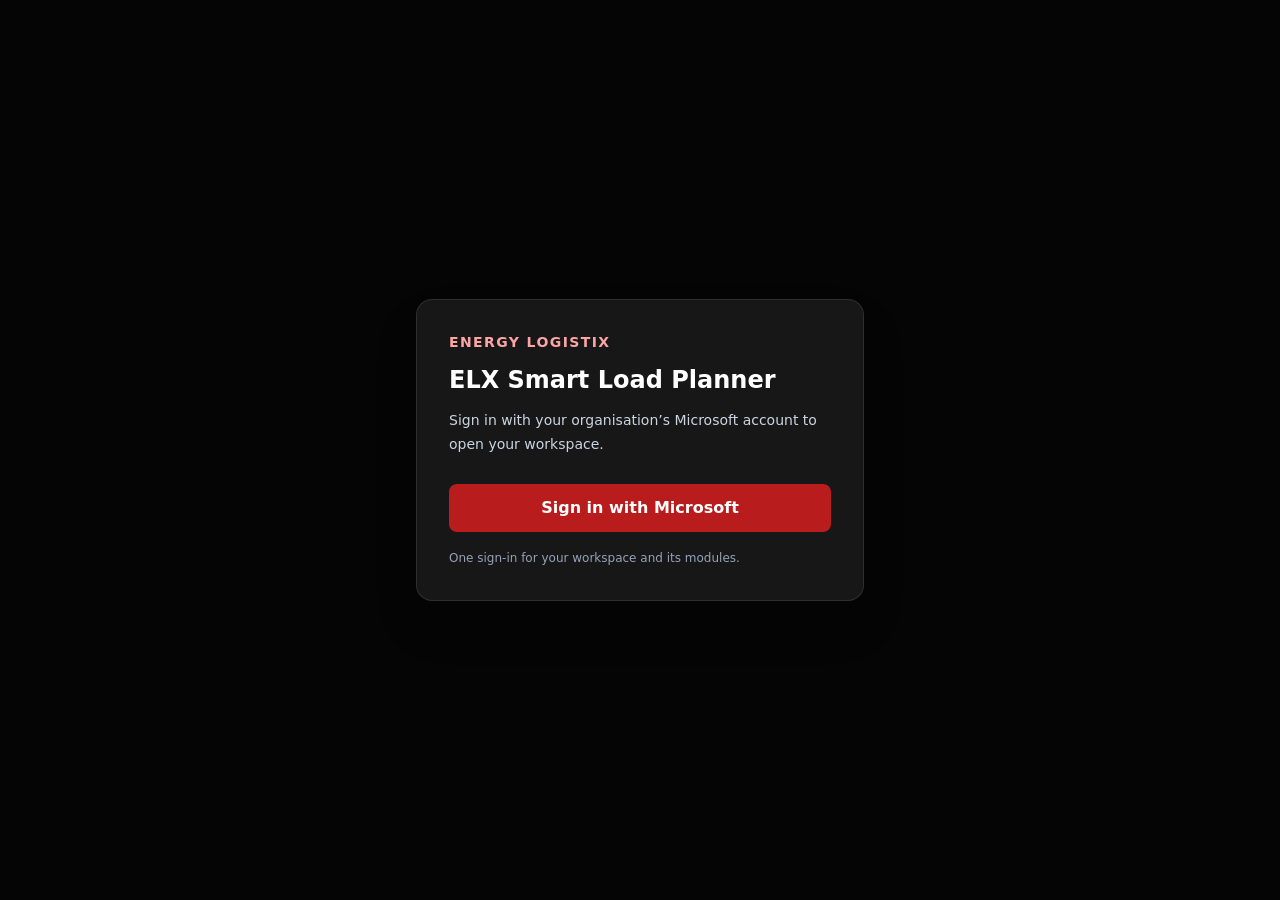
==== commit 16f6dee9: "Deploy approved frontend" ====
--- a/index.html
+++ b/index.html
@@ -7,9 +7,9 @@
     <meta http-equiv="Content-Security-Policy" content="default-src 'self'; script-src 'self' 'unsafe-inline'; style-src 'self' 'unsafe-inline'; connect-src 'self' https://login.microsoftonline.com https://func-elx-driver-schedule-dev-b5d0h6b2b8cxbkfv.australiaeast-01.azurewebsites.net https://func-elx-load-plans-eaa7anepgka7g5a4.australiaeast-01.azurewebsites.net; frame-src 'self' https://login.microsoftonline.com; img-src 'self' data:; font-src 'self';">
     <link rel="manifest" href="/elx-smart-load-planner-demo/manifest.webmanifest" />
     <title>ELX Smart Load Planner</title>
-    <script type="module" crossorigin src="./assets/main-CMBpWf3c.js"></script>
+    <script type="module" crossorigin src="./assets/main-W_LPl54-.js"></script>
     <link rel="modulepreload" crossorigin href="./assets/Configuration-BuMz77_O.js">
-    <link rel="stylesheet" crossorigin href="./assets/main-BPzO8G0W.css">
+    <link rel="stylesheet" crossorigin href="./assets/main-ChGeTAv9.css">
   </head>
   <body>
     <div id="root"></div>
--- a/assets/main-ChGeTAv9.css
+++ b/assets/main-ChGeTAv9.css
@@ -0,0 +1 @@
+*,:before,:after,::backdrop{--tw-border-spacing-x:0;--tw-border-spacing-y:0;--tw-translate-x:0;--tw-translate-y:0;--tw-rotate:0;--tw-skew-x:0;--tw-skew-y:0;--tw-scale-x:1;--tw-scale-y:1;--tw-pan-x: ;--tw-pan-y: ;--tw-pinch-zoom: ;--tw-scroll-snap-strictness:proximity;--tw-gradient-from-position: ;--tw-gradient-via-position: ;--tw-gradient-to-position: ;--tw-ordinal: ;--tw-slashed-zero: ;--tw-numeric-figure: ;--tw-numeric-spacing: ;--tw-numeric-fraction: ;--tw-ring-inset: ;--tw-ring-offset-width:0px;--tw-ring-offset-color:#fff;--tw-ring-color:#3b82f680;--tw-ring-offset-shadow:0 0 #0000;--tw-ring-shadow:0 0 #0000;--tw-shadow:0 0 #0000;--tw-shadow-colored:0 0 #0000;--tw-blur: ;--tw-brightness: ;--tw-contrast: ;--tw-grayscale: ;--tw-hue-rotate: ;--tw-invert: ;--tw-saturate: ;--tw-sepia: ;--tw-drop-shadow: ;--tw-backdrop-blur: ;--tw-backdrop-brightness: ;--tw-backdrop-contrast: ;--tw-backdrop-grayscale: ;--tw-backdrop-hue-rotate: ;--tw-backdrop-invert: ;--tw-backdrop-opacity: ;--tw-backdrop-saturate: ;--tw-backdrop-sepia: ;--tw-contain-size: ;--tw-contain-layout: ;--tw-contain-paint: ;--tw-contain-style: }*,:before,:after{box-sizing:border-box;border:0 solid #e5e7eb}:before,:after{--tw-content:""}html,:host{-webkit-text-size-adjust:100%;tab-size:4;font-feature-settings:normal;font-variation-settings:normal;-webkit-tap-highlight-color:transparent;font-family:ui-sans-serif,system-ui,sans-serif,Apple Color Emoji,Segoe UI Emoji,Segoe UI Symbol,Noto Color Emoji;line-height:1.5}body{line-height:inherit;margin:0}hr{height:0;color:inherit;border-top-width:1px}abbr:where([title]){-webkit-text-decoration:underline dotted;text-decoration:underline dotted}h1,h2,h3,h4,h5,h6{font-size:inherit;font-weight:inherit}a{color:inherit;-webkit-text-decoration:inherit;text-decoration:inherit}b,strong{font-weight:bolder}code,kbd,samp,pre{font-feature-settings:normal;font-variation-settings:normal;font-family:ui-monospace,SFMono-Regular,Menlo,Monaco,Consolas,Liberation Mono,Courier New,monospace;font-size:1em}small{font-size:80%}sub,sup{vertical-align:baseline;font-size:75%;line-height:0;position:relative}sub{bottom:-.25em}sup{top:-.5em}table{text-indent:0;border-color:inherit;border-collapse:collapse}button,input,optgroup,select,textarea{font-feature-settings:inherit;font-variation-settings:inherit;font-family:inherit;font-size:100%;font-weight:inherit;line-height:inherit;letter-spacing:inherit;color:inherit;margin:0;padding:0}button,select{text-transform:none}button,input:where([type=button]),input:where([type=reset]),input:where([type=submit]){-webkit-appearance:button;background-color:#0000;background-image:none}:-moz-focusring{outline:auto}:-moz-ui-invalid{box-shadow:none}progress{vertical-align:baseline}::-webkit-inner-spin-button{height:auto}::-webkit-outer-spin-button{height:auto}[type=search]{-webkit-appearance:textfield;outline-offset:-2px}::-webkit-search-decoration{-webkit-appearance:none}::-webkit-file-upload-button{-webkit-appearance:button;font:inherit}summary{display:list-item}blockquote,dl,dd,h1,h2,h3,h4,h5,h6,hr,figure,p,pre{margin:0}fieldset{margin:0;padding:0}legend{padding:0}ol,ul,menu{margin:0;padding:0;list-style:none}dialog{padding:0}textarea{resize:vertical}input::-moz-placeholder{opacity:1;color:#9ca3af}textarea::-moz-placeholder{opacity:1;color:#9ca3af}input::placeholder,textarea::placeholder{opacity:1;color:#9ca3af}button,[role=button]{cursor:pointer}:disabled{cursor:default}img,svg,video,canvas,audio,iframe,embed,object{vertical-align:middle;display:block}img,video{max-width:100%;height:auto}[hidden]:where(:not([hidden=until-found])){display:none}.container{width:100%}@media (width>=640px){.container{max-width:640px}}@media (width>=768px){.container{max-width:768px}}@media (width>=1024px){.container{max-width:1024px}}@media (width>=1280px){.container{max-width:1280px}}@media (width>=1536px){.container{max-width:1536px}}.sr-only{clip:rect(0, 0, 0, 0);white-space:nowrap;border-width:0;width:1px;height:1px;margin:-1px;padding:0;position:absolute;overflow:hidden}.pointer-events-none{pointer-events:none}.visible{visibility:visible}.fixed{position:fixed}.absolute{position:absolute}.relative{position:relative}.sticky{position:sticky}.inset-0{inset:0}.inset-\[1\.5\%\]{inset:1.5%}.inset-\[26\%\]{inset:26%}.inset-x-0{left:0;right:0}.inset-x-1{left:.25rem;right:.25rem}.inset-x-2{left:.5rem;right:.5rem}.inset-x-\[2\%\]{left:2%;right:2%}.inset-y-0{top:0;bottom:0}.inset-y-\[12\%\]{top:12%;bottom:12%}.inset-y-\[2\%\]{top:2%;bottom:2%}.inset-y-\[33\%\]{top:33%;bottom:33%}.inset-y-\[58\%\]{top:58%;bottom:58%}.inset-y-\[79\%\]{top:79%;bottom:79%}.-bottom-\[1\%\]{bottom:-1%}.-top-14{top:-3.5rem}.-top-4{top:-1rem}.bottom-0{bottom:0}.bottom-1{bottom:.25rem}.bottom-1\/3{bottom:33.3333%}.bottom-2{bottom:.5rem}.bottom-3{bottom:.75rem}.bottom-8{bottom:2rem}.bottom-\[12\%\]{bottom:12%}.bottom-\[13\%\]{bottom:13%}.bottom-\[19\%\]{bottom:19%}.bottom-\[2\%\]{bottom:2%}.left-0{left:0}.left-1{left:.25rem}.left-1\/2{left:50%}.left-12{left:3rem}.left-2{left:.5rem}.left-3{left:.75rem}.left-4{left:1rem}.left-5{left:1.25rem}.left-\[1\%\]{left:1%}.left-\[10\%\]{left:10%}.left-\[13\%\]{left:13%}.left-\[15\%\]{left:15%}.left-\[15\.3\%\]{left:15.3%}.left-\[17\%\]{left:17%}.left-\[18\%\]{left:18%}.left-\[19\%\]{left:19%}.left-\[2\%\]{left:2%}.left-\[22\%\]{left:22%}.left-\[24\%\]{left:24%}.left-\[3\%\]{left:3%}.left-\[5\%\]{left:5%}.left-\[7\%\]{left:7%}.left-\[8\%\]{left:8%}.right-0{right:0}.right-1{right:.25rem}.right-2{right:.5rem}.right-3{right:.75rem}.right-4{right:1rem}.right-5{right:1.25rem}.right-\[1\%\]{right:1%}.right-\[10\%\]{right:10%}.right-\[15\%\]{right:15%}.right-\[16\%\]{right:16%}.right-\[17\%\]{right:17%}.right-\[18\%\]{right:18%}.right-\[24\%\]{right:24%}.right-\[26\%\]{right:26%}.right-\[5\%\]{right:5%}.right-\[7\%\]{right:7%}.right-\[8\%\]{right:8%}.top-0{top:0}.top-1{top:.25rem}.top-1\/2{top:50%}.top-2{top:.5rem}.top-3{top:.75rem}.top-4{top:1rem}.top-8{top:2rem}.top-\[11\%\]{top:11%}.top-\[17\%\]{top:17%}.top-\[19\%\]{top:19%}.top-\[2\%\]{top:2%}.top-\[20\%\]{top:20%}.top-\[31\%\]{top:31%}.top-\[4\%\]{top:4%}.top-\[5\%\]{top:5%}.top-\[6\%\]{top:6%}.top-\[60px\]{top:60px}.top-\[9\%\]{top:9%}.z-10{z-index:10}.z-20{z-index:20}.z-30{z-index:30}.z-50{z-index:50}.z-\[100\]{z-index:100}.z-\[110\]{z-index:110}.col-span-full{grid-column:1/-1}.mx-4{margin-left:1rem;margin-right:1rem}.mx-5{margin-left:1.25rem;margin-right:1.25rem}.mx-auto{margin-left:auto;margin-right:auto}.my-3{margin-top:.75rem;margin-bottom:.75rem}.mb-1{margin-bottom:.25rem}.mb-2{margin-bottom:.5rem}.mb-3{margin-bottom:.75rem}.mb-4{margin-bottom:1rem}.ml-1{margin-left:.25rem}.ml-4{margin-left:1rem}.ml-auto{margin-left:auto}.mr-1{margin-right:.25rem}.mr-2{margin-right:.5rem}.mr-auto{margin-right:auto}.mt-0\.5{margin-top:.125rem}.mt-1{margin-top:.25rem}.mt-2{margin-top:.5rem}.mt-3{margin-top:.75rem}.mt-4{margin-top:1rem}.mt-5{margin-top:1.25rem}.mt-7{margin-top:1.75rem}.mt-auto{margin-top:auto}.block{display:block}.inline-block{display:inline-block}.inline{display:inline}.flex{display:flex}.inline-flex{display:inline-flex}.table{display:table}.grid{display:grid}.hidden{display:none}.h-1\.5{height:.375rem}.h-10{height:2.5rem}.h-11{height:2.75rem}.h-14{height:3.5rem}.h-16{height:4rem}.h-2{height:.5rem}.h-24{height:6rem}.h-36{height:9rem}.h-4{height:1rem}.h-5{height:1.25rem}.h-6{height:1.5rem}.h-64{height:16rem}.h-7{height:1.75rem}.h-8{height:2rem}.h-9{height:2.25rem}.h-\[100px\]{height:100px}.h-\[116px\]{height:116px}.h-\[128px\]{height:128px}.h-\[150px\]{height:150px}.h-\[285px\]{height:285px}.h-\[34px\]{height:34px}.h-\[35px\]{height:35px}.h-\[390px\]{height:390px}.h-\[410px\]{height:410px}.h-\[420px\]{height:420px}.h-\[430px\]{height:430px}.h-\[450px\]{height:450px}.h-\[455px\]{height:455px}.h-\[480px\]{height:480px}.h-\[58px\]{height:58px}.h-\[68vh\]{height:68vh}.h-\[70px\]{height:70px}.h-auto{height:auto}.h-full{height:100%}.h-px{height:1px}.max-h-\[400px\]{max-height:400px}.max-h-\[430px\]{max-height:430px}.max-h-\[68vh\]{max-height:68vh}.max-h-\[70vh\]{max-height:70vh}.max-h-\[90vh\]{max-height:90vh}.max-h-\[92vh\]{max-height:92vh}.max-h-\[94\%\]{max-height:94%}.max-h-full{max-height:100%}.min-h-0{min-height:0}.min-h-10{min-height:2.5rem}.min-h-16{min-height:4rem}.min-h-9{min-height:2.25rem}.min-h-\[140px\]{min-height:140px}.min-h-\[28px\]{min-height:28px}.min-h-\[300px\]{min-height:300px}.min-h-\[34px\]{min-height:34px}.min-h-\[360px\]{min-height:360px}.min-h-\[430px\]{min-height:430px}.min-h-\[450px\]{min-height:450px}.min-h-\[460px\]{min-height:460px}.min-h-\[470px\]{min-height:470px}.min-h-\[480px\]{min-height:480px}.min-h-\[500px\]{min-height:500px}.min-h-\[520px\]{min-height:520px}.min-h-\[80px\]{min-height:80px}.min-h-screen{min-height:100vh}.w-1\.5{width:.375rem}.w-10{width:2.5rem}.w-16{width:4rem}.w-2{width:.5rem}.w-2\.5{width:.625rem}.w-4{width:1rem}.w-5{width:1.25rem}.w-52{width:13rem}.w-6{width:1.5rem}.w-64{width:16rem}.w-7{width:1.75rem}.w-8{width:2rem}.w-9{width:2.25rem}.w-\[1030px\]{width:1030px}.w-\[1080px\]{width:1080px}.w-\[18px\]{width:18px}.w-\[20\%\]{width:20%}.w-\[220px\]{width:220px}.w-\[230px\]{width:230px}.w-\[3px\]{width:3px}.w-\[5\%\]{width:5%}.w-\[540px\]{width:540px}.w-\[570px\]{width:570px}.w-\[90\%\]{width:90%}.w-\[97\%\]{width:97%}.w-\[98\%\]{width:98%}.w-full{width:100%}.w-px{width:1px}.min-w-0{min-width:0}.min-w-\[1040px\]{min-width:1040px}.min-w-\[105px\]{min-width:105px}.min-w-\[110px\]{min-width:110px}.min-w-\[1160px\]{min-width:1160px}.min-w-\[1180px\]{min-width:1180px}.min-w-\[120px\]{min-width:120px}.min-w-\[1280px\]{min-width:1280px}.min-w-\[128px\]{min-width:128px}.min-w-\[130px\]{min-width:130px}.min-w-\[1450px\]{min-width:1450px}.min-w-\[145px\]{min-width:145px}.min-w-\[170px\]{min-width:170px}.min-w-\[180px\]{min-width:180px}.min-w-\[1900px\]{min-width:1900px}.min-w-\[190px\]{min-width:190px}.min-w-\[215px\]{min-width:215px}.min-w-\[240px\]{min-width:240px}.min-w-\[270px\]{min-width:270px}.min-w-\[40px\]{min-width:40px}.min-w-\[54px\]{min-width:54px}.min-w-\[70px\]{min-width:70px}.min-w-\[760px\]{min-width:760px}.min-w-\[78px\]{min-width:78px}.min-w-\[820px\]{min-width:820px}.min-w-\[90px\]{min-width:90px}.min-w-\[980px\]{min-width:980px}.min-w-max{min-width:max-content}.max-w-3xl{max-width:48rem}.max-w-40{max-width:10rem}.max-w-5xl{max-width:64rem}.max-w-\[110px\]{max-width:110px}.max-w-\[1120px\]{max-width:1120px}.max-w-\[1180px\]{max-width:1180px}.max-w-\[1220px\]{max-width:1220px}.max-w-\[1260px\]{max-width:1260px}.max-w-\[1280px\]{max-width:1280px}.max-w-\[132px\]{max-width:132px}.max-w-\[180px\]{max-width:180px}.max-w-\[200px\]{max-width:200px}.max-w-\[220px\]{max-width:220px}.max-w-\[62vw\]{max-width:62vw}.max-w-\[88px\]{max-width:88px}.max-w-\[96\%\]{max-width:96%}.max-w-\[calc\(100\%-8px\)\]{max-width:calc(100% - 8px)}.max-w-full{max-width:100%}.max-w-lg{max-width:32rem}.max-w-md{max-width:28rem}.flex-1{flex:1}.shrink-0{flex-shrink:0}.border-collapse{border-collapse:collapse}.-translate-x-1\/2{--tw-translate-x:-50%;transform:translate(var(--tw-translate-x), var(--tw-translate-y)) rotate(var(--tw-rotate)) skewX(var(--tw-skew-x)) skewY(var(--tw-skew-y)) scaleX(var(--tw-scale-x)) scaleY(var(--tw-scale-y))}.-translate-y-1\/2{--tw-translate-y:-50%;transform:translate(var(--tw-translate-x), var(--tw-translate-y)) rotate(var(--tw-rotate)) skewX(var(--tw-skew-x)) skewY(var(--tw-skew-y)) scaleX(var(--tw-scale-x)) scaleY(var(--tw-scale-y))}.translate-y-1\/2{--tw-translate-y:50%;transform:translate(var(--tw-translate-x), var(--tw-translate-y)) rotate(var(--tw-rotate)) skewX(var(--tw-skew-x)) skewY(var(--tw-skew-y)) scaleX(var(--tw-scale-x)) scaleY(var(--tw-scale-y))}.-rotate-90{--tw-rotate:-90deg;transform:translate(var(--tw-translate-x), var(--tw-translate-y)) rotate(var(--tw-rotate)) skewX(var(--tw-skew-x)) skewY(var(--tw-skew-y)) scaleX(var(--tw-scale-x)) scaleY(var(--tw-scale-y))}.rotate-90{--tw-rotate:90deg;transform:translate(var(--tw-translate-x), var(--tw-translate-y)) rotate(var(--tw-rotate)) skewX(var(--tw-skew-x)) skewY(var(--tw-skew-y)) scaleX(var(--tw-scale-x)) scaleY(var(--tw-scale-y))}.rotate-\[-90deg\]{--tw-rotate:-90deg;transform:translate(var(--tw-translate-x), var(--tw-translate-y)) rotate(var(--tw-rotate)) skewX(var(--tw-skew-x)) skewY(var(--tw-skew-y)) scaleX(var(--tw-scale-x)) scaleY(var(--tw-scale-y))}.transform{transform:translate(var(--tw-translate-x), var(--tw-translate-y)) rotate(var(--tw-rotate)) skewX(var(--tw-skew-x)) skewY(var(--tw-skew-y)) scaleX(var(--tw-scale-x)) scaleY(var(--tw-scale-y))}.cursor-pointer{cursor:pointer}.cursor-wait{cursor:wait}.touch-none{touch-action:none}.select-none{-webkit-user-select:none;user-select:none}.resize-none{resize:none}.grid-cols-2{grid-template-columns:repeat(2,minmax(0,1fr))}.grid-cols-3{grid-template-columns:repeat(3,minmax(0,1fr))}.grid-cols-4{grid-template-columns:repeat(4,minmax(0,1fr))}.grid-cols-\[260px_minmax\(760px\,1fr\)\]{grid-template-columns:260px minmax(760px,1fr)}.grid-cols-\[70px_90px_130px_150px_110px_80px_100px_90px_90px_130px\]{grid-template-columns:70px 90px 130px 150px 110px 80px 100px 90px 90px 130px}.flex-col{flex-direction:column}.flex-wrap{flex-wrap:wrap}.place-items-center{place-items:center}.items-start{align-items:flex-start}.items-end{align-items:flex-end}.items-center{align-items:center}.justify-end{justify-content:flex-end}.justify-center{justify-content:center}.justify-between{justify-content:space-between}.gap-1{gap:.25rem}.gap-1\.5{gap:.375rem}.gap-2{gap:.5rem}.gap-3{gap:.75rem}.gap-4{gap:1rem}.gap-5{gap:1.25rem}.gap-x-5{-moz-column-gap:1.25rem;column-gap:1.25rem}.gap-y-2{row-gap:.5rem}.space-y-1>:not([hidden])~:not([hidden]){--tw-space-y-reverse:0;margin-top:calc(.25rem * calc(1 - var(--tw-space-y-reverse)));margin-bottom:calc(.25rem * var(--tw-space-y-reverse))}.space-y-2>:not([hidden])~:not([hidden]){--tw-space-y-reverse:0;margin-top:calc(.5rem * calc(1 - var(--tw-space-y-reverse)));margin-bottom:calc(.5rem * var(--tw-space-y-reverse))}.space-y-3>:not([hidden])~:not([hidden]){--tw-space-y-reverse:0;margin-top:calc(.75rem * calc(1 - var(--tw-space-y-reverse)));margin-bottom:calc(.75rem * var(--tw-space-y-reverse))}.space-y-4>:not([hidden])~:not([hidden]){--tw-space-y-reverse:0;margin-top:calc(1rem * calc(1 - var(--tw-space-y-reverse)));margin-bottom:calc(1rem * var(--tw-space-y-reverse))}.space-y-5>:not([hidden])~:not([hidden]){--tw-space-y-reverse:0;margin-top:calc(1.25rem * calc(1 - var(--tw-space-y-reverse)));margin-bottom:calc(1.25rem * var(--tw-space-y-reverse))}.space-y-7>:not([hidden])~:not([hidden]){--tw-space-y-reverse:0;margin-top:calc(1.75rem * calc(1 - var(--tw-space-y-reverse)));margin-bottom:calc(1.75rem * var(--tw-space-y-reverse))}.divide-y>:not([hidden])~:not([hidden]){--tw-divide-y-reverse:0;border-top-width:calc(1px * calc(1 - var(--tw-divide-y-reverse)));border-bottom-width:calc(1px * var(--tw-divide-y-reverse))}.divide-slate-100>:not([hidden])~:not([hidden]){--tw-divide-opacity:1;border-color:rgb(241 245 249/var(--tw-divide-opacity,1))}.self-end{align-self:flex-end}.overflow-auto{overflow:auto}.overflow-hidden{overflow:hidden}.overflow-visible{overflow:visible}.overflow-x-auto{overflow-x:auto}.overflow-y-auto{overflow-y:auto}.overflow-x-hidden{overflow-x:hidden}.truncate{text-overflow:ellipsis;white-space:nowrap;overflow:hidden}.whitespace-nowrap{white-space:nowrap}.whitespace-pre-wrap{white-space:pre-wrap}.rounded{border-radius:.25rem}.rounded-2xl{border-radius:1rem}.rounded-\[10px\]{border-radius:10px}.rounded-\[5px\]{border-radius:5px}.rounded-\[8px\]{border-radius:8px}.rounded-full{border-radius:9999px}.rounded-lg{border-radius:.5rem}.rounded-md{border-radius:.375rem}.rounded-sm{border-radius:.125rem}.rounded-xl{border-radius:.75rem}.rounded-l{border-top-left-radius:.25rem;border-bottom-left-radius:.25rem}.rounded-r{border-top-right-radius:.25rem;border-bottom-right-radius:.25rem}.border{border-width:1px}.border-0{border-width:0}.border-2{border-width:2px}.border-\[10px\]{border-width:10px}.border-\[3px\]{border-width:3px}.border-\[5px\]{border-width:5px}.border-b{border-bottom-width:1px}.border-b-\[3px\]{border-bottom-width:3px}.border-l-2{border-left-width:2px}.border-l-4{border-left-width:4px}.border-l-\[3px\]{border-left-width:3px}.border-l-\[5px\]{border-left-width:5px}.border-r{border-right-width:1px}.border-t{border-top-width:1px}.border-t-2{border-top-width:2px}.border-dashed{border-style:dashed}.border-none{border-style:none}.border-\[\#58bfff\]{--tw-border-opacity:1;border-color:rgb(88 191 255/var(--tw-border-opacity,1))}.border-amber-100{--tw-border-opacity:1;border-color:rgb(254 243 199/var(--tw-border-opacity,1))}.border-amber-200{--tw-border-opacity:1;border-color:rgb(253 230 138/var(--tw-border-opacity,1))}.border-amber-300{--tw-border-opacity:1;border-color:rgb(252 211 77/var(--tw-border-opacity,1))}.border-amber-400\/70{border-color:#fbbf24b3}.border-amber-500{--tw-border-opacity:1;border-color:rgb(245 158 11/var(--tw-border-opacity,1))}.border-blue-100{--tw-border-opacity:1;border-color:rgb(219 234 254/var(--tw-border-opacity,1))}.border-blue-200{--tw-border-opacity:1;border-color:rgb(191 219 254/var(--tw-border-opacity,1))}.border-blue-300{--tw-border-opacity:1;border-color:rgb(147 197 253/var(--tw-border-opacity,1))}.border-blue-500{--tw-border-opacity:1;border-color:rgb(59 130 246/var(--tw-border-opacity,1))}.border-blue-500\/60{border-color:#3b82f699}.border-blue-500\/80{border-color:#3b82f6cc}.border-blue-600{--tw-border-opacity:1;border-color:rgb(37 99 235/var(--tw-border-opacity,1))}.border-emerald-100{--tw-border-opacity:1;border-color:rgb(209 250 229/var(--tw-border-opacity,1))}.border-emerald-200{--tw-border-opacity:1;border-color:rgb(167 243 208/var(--tw-border-opacity,1))}.border-emerald-300{--tw-border-opacity:1;border-color:rgb(110 231 183/var(--tw-border-opacity,1))}.border-emerald-500{--tw-border-opacity:1;border-color:rgb(16 185 129/var(--tw-border-opacity,1))}.border-orange-500\/80{border-color:#f97316cc}.border-red-100{--tw-border-opacity:1;border-color:rgb(254 226 226/var(--tw-border-opacity,1))}.border-red-200{--tw-border-opacity:1;border-color:rgb(254 202 202/var(--tw-border-opacity,1))}.border-red-300{--tw-border-opacity:1;border-color:rgb(252 165 165/var(--tw-border-opacity,1))}.border-red-500{--tw-border-opacity:1;border-color:rgb(239 68 68/var(--tw-border-opacity,1))}.border-red-600{--tw-border-opacity:1;border-color:rgb(220 38 38/var(--tw-border-opacity,1))}.border-red-700{--tw-border-opacity:1;border-color:rgb(185 28 28/var(--tw-border-opacity,1))}.border-slate-100{--tw-border-opacity:1;border-color:rgb(241 245 249/var(--tw-border-opacity,1))}.border-slate-200{--tw-border-opacity:1;border-color:rgb(226 232 240/var(--tw-border-opacity,1))}.border-slate-300{--tw-border-opacity:1;border-color:rgb(203 213 225/var(--tw-border-opacity,1))}.border-slate-300\/80{border-color:#cbd5e1cc}.border-slate-400{--tw-border-opacity:1;border-color:rgb(148 163 184/var(--tw-border-opacity,1))}.border-slate-500{--tw-border-opacity:1;border-color:rgb(100 116 139/var(--tw-border-opacity,1))}.border-slate-500\/30{border-color:#64748b4d}.border-slate-500\/40{border-color:#64748b66}.border-slate-700{--tw-border-opacity:1;border-color:rgb(51 65 85/var(--tw-border-opacity,1))}.border-slate-950{--tw-border-opacity:1;border-color:rgb(2 6 23/var(--tw-border-opacity,1))}.border-transparent{border-color:#0000}.border-white\/10{border-color:#ffffff1a}.border-white\/15{border-color:#ffffff26}.border-white\/60{border-color:#fff9}.border-zinc-800{--tw-border-opacity:1;border-color:rgb(39 39 42/var(--tw-border-opacity,1))}.border-l-red-600{--tw-border-opacity:1;border-left-color:rgb(220 38 38/var(--tw-border-opacity,1))}.bg-\[\#050505\]{--tw-bg-opacity:1;background-color:rgb(5 5 5/var(--tw-bg-opacity,1))}.bg-\[\#07101f\]{--tw-bg-opacity:1;background-color:rgb(7 16 31/var(--tw-bg-opacity,1))}.bg-\[\#080808\]{--tw-bg-opacity:1;background-color:rgb(8 8 8/var(--tw-bg-opacity,1))}.bg-\[\#0b1628\]{--tw-bg-opacity:1;background-color:rgb(11 22 40/var(--tw-bg-opacity,1))}.bg-\[\#111111\]{--tw-bg-opacity:1;background-color:rgb(17 17 17/var(--tw-bg-opacity,1))}.bg-\[\#171717\]{--tw-bg-opacity:1;background-color:rgb(23 23 23/var(--tw-bg-opacity,1))}.bg-\[\#202020\]{--tw-bg-opacity:1;background-color:rgb(32 32 32/var(--tw-bg-opacity,1))}.bg-\[\#f5f6f8\]{--tw-bg-opacity:1;background-color:rgb(245 246 248/var(--tw-bg-opacity,1))}.bg-amber-100{--tw-bg-opacity:1;background-color:rgb(254 243 199/var(--tw-bg-opacity,1))}.bg-amber-100\/30{background-color:#fef3c74d}.bg-amber-300\/90{background-color:#fcd34de6}.bg-amber-400{--tw-bg-opacity:1;background-color:rgb(251 191 36/var(--tw-bg-opacity,1))}.bg-amber-50{--tw-bg-opacity:1;background-color:rgb(255 251 235/var(--tw-bg-opacity,1))}.bg-amber-50\/10{background-color:#fffbeb1a}.bg-amber-50\/95{background-color:#fffbebf2}.bg-amber-500{--tw-bg-opacity:1;background-color:rgb(245 158 11/var(--tw-bg-opacity,1))}.bg-black\/20{background-color:#0003}.bg-blue-100{--tw-bg-opacity:1;background-color:rgb(219 234 254/var(--tw-bg-opacity,1))}.bg-blue-100\/25{background-color:#dbeafe40}.bg-blue-50{--tw-bg-opacity:1;background-color:rgb(239 246 255/var(--tw-bg-opacity,1))}.bg-blue-50\/10{background-color:#eff6ff1a}.bg-blue-50\/30{background-color:#eff6ff4d}.bg-blue-500{--tw-bg-opacity:1;background-color:rgb(59 130 246/var(--tw-bg-opacity,1))}.bg-blue-600{--tw-bg-opacity:1;background-color:rgb(37 99 235/var(--tw-bg-opacity,1))}.bg-blue-600\/95{background-color:#2563ebf2}.bg-emerald-100{--tw-bg-opacity:1;background-color:rgb(209 250 229/var(--tw-bg-opacity,1))}.bg-emerald-50{--tw-bg-opacity:1;background-color:rgb(236 253 245/var(--tw-bg-opacity,1))}.bg-emerald-500{--tw-bg-opacity:1;background-color:rgb(16 185 129/var(--tw-bg-opacity,1))}.bg-emerald-600{--tw-bg-opacity:1;background-color:rgb(5 150 105/var(--tw-bg-opacity,1))}.bg-orange-100{--tw-bg-opacity:1;background-color:rgb(255 237 213/var(--tw-bg-opacity,1))}.bg-orange-100\/35{background-color:#ffedd559}.bg-purple-100{--tw-bg-opacity:1;background-color:rgb(243 232 255/var(--tw-bg-opacity,1))}.bg-red-100{--tw-bg-opacity:1;background-color:rgb(254 226 226/var(--tw-bg-opacity,1))}.bg-red-50{--tw-bg-opacity:1;background-color:rgb(254 242 242/var(--tw-bg-opacity,1))}.bg-red-50\/95{background-color:#fef2f2f2}.bg-red-500{--tw-bg-opacity:1;background-color:rgb(239 68 68/var(--tw-bg-opacity,1))}.bg-red-600{--tw-bg-opacity:1;background-color:rgb(220 38 38/var(--tw-bg-opacity,1))}.bg-red-700{--tw-bg-opacity:1;background-color:rgb(185 28 28/var(--tw-bg-opacity,1))}.bg-red-950\/50{background-color:#450a0a80}.bg-sky-100{--tw-bg-opacity:1;background-color:rgb(224 242 254/var(--tw-bg-opacity,1))}.bg-slate-100{--tw-bg-opacity:1;background-color:rgb(241 245 249/var(--tw-bg-opacity,1))}.bg-slate-100\/90{background-color:#f1f5f9e6}.bg-slate-200{--tw-bg-opacity:1;background-color:rgb(226 232 240/var(--tw-bg-opacity,1))}.bg-slate-300{--tw-bg-opacity:1;background-color:rgb(203 213 225/var(--tw-bg-opacity,1))}.bg-slate-400{--tw-bg-opacity:1;background-color:rgb(148 163 184/var(--tw-bg-opacity,1))}.bg-slate-50{--tw-bg-opacity:1;background-color:rgb(248 250 252/var(--tw-bg-opacity,1))}.bg-slate-50\/70{background-color:#f8fafcb3}.bg-slate-500{--tw-bg-opacity:1;background-color:rgb(100 116 139/var(--tw-bg-opacity,1))}.bg-slate-700{--tw-bg-opacity:1;background-color:rgb(51 65 85/var(--tw-bg-opacity,1))}.bg-slate-700\/90{background-color:#334155e6}.bg-slate-900{--tw-bg-opacity:1;background-color:rgb(15 23 42/var(--tw-bg-opacity,1))}.bg-slate-900\/60{background-color:#0f172a99}.bg-slate-900\/70{background-color:#0f172ab3}.bg-slate-950{--tw-bg-opacity:1;background-color:rgb(2 6 23/var(--tw-bg-opacity,1))}.bg-slate-950\/20{background-color:#02061733}.bg-slate-950\/65{background-color:#020617a6}.bg-slate-950\/90{background-color:#020617e6}.bg-slate-950\/95{background-color:#020617f2}.bg-transparent{background-color:#0000}.bg-white{--tw-bg-opacity:1;background-color:rgb(255 255 255/var(--tw-bg-opacity,1))}.bg-white\/10{background-color:#ffffff1a}.bg-white\/20{background-color:#fff3}.bg-white\/25{background-color:#ffffff40}.bg-white\/5{background-color:#ffffff0d}.bg-white\/90{background-color:#ffffffe6}.bg-white\/95{background-color:#fffffff2}.bg-gradient-to-b{background-image:linear-gradient(to bottom, var(--tw-gradient-stops))}.bg-gradient-to-br{background-image:linear-gradient(to bottom right, var(--tw-gradient-stops))}.from-amber-50{--tw-gradient-from:#fffbeb var(--tw-gradient-from-position);--tw-gradient-to:#fffbeb00 var(--tw-gradient-to-position);--tw-gradient-stops:var(--tw-gradient-from), var(--tw-gradient-to)}.from-blue-50{--tw-gradient-from:#eff6ff var(--tw-gradient-from-position);--tw-gradient-to:#eff6ff00 var(--tw-gradient-to-position);--tw-gradient-stops:var(--tw-gradient-from), var(--tw-gradient-to)}.from-emerald-50{--tw-gradient-from:#ecfdf5 var(--tw-gradient-from-position);--tw-gradient-to:#ecfdf500 var(--tw-gradient-to-position);--tw-gradient-stops:var(--tw-gradient-from), var(--tw-gradient-to)}.from-red-50{--tw-gradient-from:#fef2f2 var(--tw-gradient-from-position);--tw-gradient-to:#fef2f200 var(--tw-gradient-to-position);--tw-gradient-stops:var(--tw-gradient-from), var(--tw-gradient-to)}.from-slate-100{--tw-gradient-from:#f1f5f9 var(--tw-gradient-from-position);--tw-gradient-to:#f1f5f900 var(--tw-gradient-to-position);--tw-gradient-stops:var(--tw-gradient-from), var(--tw-gradient-to)}.from-slate-300{--tw-gradient-from:#cbd5e1 var(--tw-gradient-from-position);--tw-gradient-to:#cbd5e100 var(--tw-gradient-to-position);--tw-gradient-stops:var(--tw-gradient-from), var(--tw-gradient-to)}.from-slate-500{--tw-gradient-from:#64748b var(--tw-gradient-from-position);--tw-gradient-to:#64748b00 var(--tw-gradient-to-position);--tw-gradient-stops:var(--tw-gradient-from), var(--tw-gradient-to)}.from-white{--tw-gradient-from:#fff var(--tw-gradient-from-position);--tw-gradient-to:#fff0 var(--tw-gradient-to-position);--tw-gradient-stops:var(--tw-gradient-from), var(--tw-gradient-to)}.via-\[\#fbfcfd\]{--tw-gradient-to:#fbfcfd00 var(--tw-gradient-to-position);--tw-gradient-stops:var(--tw-gradient-from), #fbfcfd var(--tw-gradient-via-position), var(--tw-gradient-to)}.via-transparent{--tw-gradient-to:#0000 var(--tw-gradient-to-position);--tw-gradient-stops:var(--tw-gradient-from), transparent var(--tw-gradient-via-position), var(--tw-gradient-to)}.to-red-100{--tw-gradient-to:#fee2e2 var(--tw-gradient-to-position)}.to-slate-100{--tw-gradient-to:#f1f5f9 var(--tw-gradient-to-position)}.to-slate-200\/35{--tw-gradient-to:#e2e8f059 var(--tw-gradient-to-position)}.to-slate-50{--tw-gradient-to:#f8fafc var(--tw-gradient-to-position)}.to-slate-600{--tw-gradient-to:#475569 var(--tw-gradient-to-position)}.to-slate-800{--tw-gradient-to:#1e293b var(--tw-gradient-to-position)}.to-white{--tw-gradient-to:#fff var(--tw-gradient-to-position)}.fill-slate-400{fill:#94a3b8}.object-contain{-o-object-fit:contain;object-fit:contain}.object-cover{-o-object-fit:cover;object-fit:cover}.p-1{padding:.25rem}.p-2{padding:.5rem}.p-3{padding:.75rem}.p-4{padding:1rem}.p-5{padding:1.25rem}.p-6{padding:1.5rem}.p-8{padding:2rem}.px-1{padding-left:.25rem;padding-right:.25rem}.px-1\.5{padding-left:.375rem;padding-right:.375rem}.px-2{padding-left:.5rem;padding-right:.5rem}.px-2\.5{padding-left:.625rem;padding-right:.625rem}.px-3{padding-left:.75rem;padding-right:.75rem}.px-4{padding-left:1rem;padding-right:1rem}.px-5{padding-left:1.25rem;padding-right:1.25rem}.px-7{padding-left:1.75rem;padding-right:1.75rem}.py-0\.5{padding-top:.125rem;padding-bottom:.125rem}.py-1{padding-top:.25rem;padding-bottom:.25rem}.py-1\.5{padding-top:.375rem;padding-bottom:.375rem}.py-2{padding-top:.5rem;padding-bottom:.5rem}.py-2\.5{padding-top:.625rem;padding-bottom:.625rem}.py-3{padding-top:.75rem;padding-bottom:.75rem}.py-4{padding-top:1rem;padding-bottom:1rem}.py-6{padding-top:1.5rem;padding-bottom:1.5rem}.py-8{padding-top:2rem;padding-bottom:2rem}.pb-10{padding-bottom:2.5rem}.pb-2{padding-bottom:.5rem}.pb-3{padding-bottom:.75rem}.pb-8{padding-bottom:2rem}.pl-12{padding-left:3rem}.pl-\[9px\]{padding-left:9px}.pr-1{padding-right:.25rem}.pr-4{padding-right:1rem}.pt-1{padding-top:.25rem}.pt-3{padding-top:.75rem}.pt-4{padding-top:1rem}.pt-8{padding-top:2rem}.text-left{text-align:left}.text-center{text-align:center}.text-right{text-align:right}.align-top{vertical-align:top}.font-mono{font-family:ui-monospace,SFMono-Regular,Menlo,Monaco,Consolas,Liberation Mono,Courier New,monospace}.text-2xl{font-size:1.5rem;line-height:2rem}.text-\[10px\]{font-size:10px}.text-\[11px\]{font-size:11px}.text-\[12px\]{font-size:12px}.text-\[7px\]{font-size:7px}.text-\[8px\]{font-size:8px}.text-\[9px\]{font-size:9px}.text-base{font-size:1rem;line-height:1.5rem}.text-lg{font-size:1.125rem;line-height:1.75rem}.text-sm{font-size:.875rem;line-height:1.25rem}.text-xl{font-size:1.25rem;line-height:1.75rem}.text-xs{font-size:.75rem;line-height:1rem}.font-black{font-weight:900}.font-bold{font-weight:700}.font-extrabold{font-weight:800}.font-medium{font-weight:500}.font-normal{font-weight:400}.font-semibold{font-weight:600}.uppercase{text-transform:uppercase}.capitalize{text-transform:capitalize}.leading-4{line-height:1rem}.leading-5{line-height:1.25rem}.leading-6{line-height:1.5rem}.leading-\[1\.05\]{line-height:1.05}.leading-snug{line-height:1.375}.leading-tight{line-height:1.25}.tracking-normal{letter-spacing:0}.tracking-wide{letter-spacing:.025em}.tracking-wider{letter-spacing:.05em}.tracking-widest{letter-spacing:.1em}.text-amber-600{--tw-text-opacity:1;color:rgb(217 119 6/var(--tw-text-opacity,1))}.text-amber-700{--tw-text-opacity:1;color:rgb(180 83 9/var(--tw-text-opacity,1))}.text-amber-800{--tw-text-opacity:1;color:rgb(146 64 14/var(--tw-text-opacity,1))}.text-amber-900{--tw-text-opacity:1;color:rgb(120 53 15/var(--tw-text-opacity,1))}.text-blue-100{--tw-text-opacity:1;color:rgb(219 234 254/var(--tw-text-opacity,1))}.text-blue-400{--tw-text-opacity:1;color:rgb(96 165 250/var(--tw-text-opacity,1))}.text-blue-500{--tw-text-opacity:1;color:rgb(59 130 246/var(--tw-text-opacity,1))}.text-blue-600{--tw-text-opacity:1;color:rgb(37 99 235/var(--tw-text-opacity,1))}.text-blue-700{--tw-text-opacity:1;color:rgb(29 78 216/var(--tw-text-opacity,1))}.text-blue-800{--tw-text-opacity:1;color:rgb(30 64 175/var(--tw-text-opacity,1))}.text-blue-900{--tw-text-opacity:1;color:rgb(30 58 138/var(--tw-text-opacity,1))}.text-emerald-600{--tw-text-opacity:1;color:rgb(5 150 105/var(--tw-text-opacity,1))}.text-emerald-700{--tw-text-opacity:1;color:rgb(4 120 87/var(--tw-text-opacity,1))}.text-emerald-800{--tw-text-opacity:1;color:rgb(6 95 70/var(--tw-text-opacity,1))}.text-emerald-900{--tw-text-opacity:1;color:rgb(6 78 59/var(--tw-text-opacity,1))}.text-orange-700{--tw-text-opacity:1;color:rgb(194 65 12/var(--tw-text-opacity,1))}.text-orange-800{--tw-text-opacity:1;color:rgb(154 52 18/var(--tw-text-opacity,1))}.text-purple-800{--tw-text-opacity:1;color:rgb(107 33 168/var(--tw-text-opacity,1))}.text-red-100{--tw-text-opacity:1;color:rgb(254 226 226/var(--tw-text-opacity,1))}.text-red-200{--tw-text-opacity:1;color:rgb(254 202 202/var(--tw-text-opacity,1))}.text-red-300{--tw-text-opacity:1;color:rgb(252 165 165/var(--tw-text-opacity,1))}.text-red-400{--tw-text-opacity:1;color:rgb(248 113 113/var(--tw-text-opacity,1))}.text-red-500{--tw-text-opacity:1;color:rgb(239 68 68/var(--tw-text-opacity,1))}.text-red-600{--tw-text-opacity:1;color:rgb(220 38 38/var(--tw-text-opacity,1))}.text-red-700{--tw-text-opacity:1;color:rgb(185 28 28/var(--tw-text-opacity,1))}.text-red-800{--tw-text-opacity:1;color:rgb(153 27 27/var(--tw-text-opacity,1))}.text-red-900{--tw-text-opacity:1;color:rgb(127 29 29/var(--tw-text-opacity,1))}.text-red-950{--tw-text-opacity:1;color:rgb(69 10 10/var(--tw-text-opacity,1))}.text-sky-800{--tw-text-opacity:1;color:rgb(7 89 133/var(--tw-text-opacity,1))}.text-slate-200{--tw-text-opacity:1;color:rgb(226 232 240/var(--tw-text-opacity,1))}.text-slate-300{--tw-text-opacity:1;color:rgb(203 213 225/var(--tw-text-opacity,1))}.text-slate-400{--tw-text-opacity:1;color:rgb(148 163 184/var(--tw-text-opacity,1))}.text-slate-500{--tw-text-opacity:1;color:rgb(100 116 139/var(--tw-text-opacity,1))}.text-slate-600{--tw-text-opacity:1;color:rgb(71 85 105/var(--tw-text-opacity,1))}.text-slate-700{--tw-text-opacity:1;color:rgb(51 65 85/var(--tw-text-opacity,1))}.text-slate-800{--tw-text-opacity:1;color:rgb(30 41 59/var(--tw-text-opacity,1))}.text-slate-900{--tw-text-opacity:1;color:rgb(15 23 42/var(--tw-text-opacity,1))}.text-slate-950{--tw-text-opacity:1;color:rgb(2 6 23/var(--tw-text-opacity,1))}.text-white{--tw-text-opacity:1;color:rgb(255 255 255/var(--tw-text-opacity,1))}.text-zinc-200{--tw-text-opacity:1;color:rgb(228 228 231/var(--tw-text-opacity,1))}.text-zinc-300{--tw-text-opacity:1;color:rgb(212 212 216/var(--tw-text-opacity,1))}.underline{text-decoration-line:underline}.accent-blue-600{accent-color:#2563eb}.accent-red-700{accent-color:#b91c1c}.opacity-50{opacity:.5}.opacity-70{opacity:.7}.shadow{--tw-shadow:0 1px 3px 0 #0000001a, 0 1px 2px -1px #0000001a;--tw-shadow-colored:0 1px 3px 0 var(--tw-shadow-color), 0 1px 2px -1px var(--tw-shadow-color);box-shadow:var(--tw-ring-offset-shadow,0 0 #0000), var(--tw-ring-shadow,0 0 #0000), var(--tw-shadow)}.shadow-2xl{--tw-shadow:0 25px 50px -12px #00000040;--tw-shadow-colored:0 25px 50px -12px var(--tw-shadow-color);box-shadow:var(--tw-ring-offset-shadow,0 0 #0000), var(--tw-ring-shadow,0 0 #0000), var(--tw-shadow)}.shadow-\[0_0_0_2px_white\]{--tw-shadow:0 0 0 2px white;--tw-shadow-colored:0 0 0 2px var(--tw-shadow-color);box-shadow:var(--tw-ring-offset-shadow,0 0 #0000), var(--tw-ring-shadow,0 0 #0000), var(--tw-shadow)}.shadow-\[0_10px_18px_rgba\(15\,23\,42\,\.14\)\]{--tw-shadow:0 10px 18px #0f172a24;--tw-shadow-colored:0 10px 18px var(--tw-shadow-color);box-shadow:var(--tw-ring-offset-shadow,0 0 #0000), var(--tw-ring-shadow,0 0 #0000), var(--tw-shadow)}.shadow-\[0_10px_22px_rgba\(15\,23\,42\,\.26\)\]{--tw-shadow:0 10px 22px #0f172a42;--tw-shadow-colored:0 10px 22px var(--tw-shadow-color);box-shadow:var(--tw-ring-offset-shadow,0 0 #0000), var(--tw-ring-shadow,0 0 #0000), var(--tw-shadow)}.shadow-\[0_18px_35px_rgba\(15\,23\,42\,\.14\)\]{--tw-shadow:0 18px 35px #0f172a24;--tw-shadow-colored:0 18px 35px var(--tw-shadow-color);box-shadow:var(--tw-ring-offset-shadow,0 0 #0000), var(--tw-ring-shadow,0 0 #0000), var(--tw-shadow)}.shadow-\[0_18px_45px_rgba\(0\,0\,0\,0\.14\)\]{--tw-shadow:0 18px 45px #00000024;--tw-shadow-colored:0 18px 45px var(--tw-shadow-color);box-shadow:var(--tw-ring-offset-shadow,0 0 #0000), var(--tw-ring-shadow,0 0 #0000), var(--tw-shadow)}.shadow-\[0_8px_18px_rgba\(15\,23\,42\,\.35\)\]{--tw-shadow:0 8px 18px #0f172a59;--tw-shadow-colored:0 8px 18px var(--tw-shadow-color);box-shadow:var(--tw-ring-offset-shadow,0 0 #0000), var(--tw-ring-shadow,0 0 #0000), var(--tw-shadow)}.shadow-\[0_9px_18px_rgba\(15\,23\,42\,\.24\)\]{--tw-shadow:0 9px 18px #0f172a3d;--tw-shadow-colored:0 9px 18px var(--tw-shadow-color);box-shadow:var(--tw-ring-offset-shadow,0 0 #0000), var(--tw-ring-shadow,0 0 #0000), var(--tw-shadow)}.shadow-inner{--tw-shadow:inset 0 2px 4px 0 #0000000d;--tw-shadow-colored:inset 0 2px 4px 0 var(--tw-shadow-color);box-shadow:var(--tw-ring-offset-shadow,0 0 #0000), var(--tw-ring-shadow,0 0 #0000), var(--tw-shadow)}.shadow-lg{--tw-shadow:0 10px 15px -3px #0000001a, 0 4px 6px -4px #0000001a;--tw-shadow-colored:0 10px 15px -3px var(--tw-shadow-color), 0 4px 6px -4px var(--tw-shadow-color);box-shadow:var(--tw-ring-offset-shadow,0 0 #0000), var(--tw-ring-shadow,0 0 #0000), var(--tw-shadow)}.shadow-md{--tw-shadow:0 4px 6px -1px #0000001a, 0 2px 4px -2px #0000001a;--tw-shadow-colored:0 4px 6px -1px var(--tw-shadow-color), 0 2px 4px -2px var(--tw-shadow-color);box-shadow:var(--tw-ring-offset-shadow,0 0 #0000), var(--tw-ring-shadow,0 0 #0000), var(--tw-shadow)}.shadow-sm{--tw-shadow:0 1px 2px 0 #0000000d;--tw-shadow-colored:0 1px 2px 0 var(--tw-shadow-color);box-shadow:var(--tw-ring-offset-shadow,0 0 #0000), var(--tw-ring-shadow,0 0 #0000), var(--tw-shadow)}.shadow-emerald-950\/10{--tw-shadow-color:#022c221a;--tw-shadow:var(--tw-shadow-colored)}.shadow-red-950\/30{--tw-shadow-color:#450a0a4d;--tw-shadow:var(--tw-shadow-colored)}.outline-none{outline-offset:2px;outline:2px solid #0000}.ring-1{--tw-ring-offset-shadow:var(--tw-ring-inset) 0 0 0 var(--tw-ring-offset-width) var(--tw-ring-offset-color);--tw-ring-shadow:var(--tw-ring-inset) 0 0 0 calc(1px + var(--tw-ring-offset-width)) var(--tw-ring-color);box-shadow:var(--tw-ring-offset-shadow), var(--tw-ring-shadow), var(--tw-shadow,0 0 #0000)}.ring-2{--tw-ring-offset-shadow:var(--tw-ring-inset) 0 0 0 var(--tw-ring-offset-width) var(--tw-ring-offset-color);--tw-ring-shadow:var(--tw-ring-inset) 0 0 0 calc(2px + var(--tw-ring-offset-width)) var(--tw-ring-color);box-shadow:var(--tw-ring-offset-shadow), var(--tw-ring-shadow), var(--tw-shadow,0 0 #0000)}.ring-4{--tw-ring-offset-shadow:var(--tw-ring-inset) 0 0 0 var(--tw-ring-offset-width) var(--tw-ring-offset-color);--tw-ring-shadow:var(--tw-ring-inset) 0 0 0 calc(4px + var(--tw-ring-offset-width)) var(--tw-ring-color);box-shadow:var(--tw-ring-offset-shadow), var(--tw-ring-shadow), var(--tw-shadow,0 0 #0000)}.ring-\[5px\]{--tw-ring-offset-shadow:var(--tw-ring-inset) 0 0 0 var(--tw-ring-offset-width) var(--tw-ring-offset-color);--tw-ring-shadow:var(--tw-ring-inset) 0 0 0 calc(5px + var(--tw-ring-offset-width)) var(--tw-ring-color);box-shadow:var(--tw-ring-offset-shadow), var(--tw-ring-shadow), var(--tw-shadow,0 0 #0000)}.ring-inset{--tw-ring-inset:inset}.ring-amber-100{--tw-ring-opacity:1;--tw-ring-color:rgb(254 243 199/var(--tw-ring-opacity,1))}.ring-amber-200{--tw-ring-opacity:1;--tw-ring-color:rgb(253 230 138/var(--tw-ring-opacity,1))}.ring-blue-100{--tw-ring-opacity:1;--tw-ring-color:rgb(219 234 254/var(--tw-ring-opacity,1))}.ring-blue-200{--tw-ring-opacity:1;--tw-ring-color:rgb(191 219 254/var(--tw-ring-opacity,1))}.ring-blue-300{--tw-ring-opacity:1;--tw-ring-color:rgb(147 197 253/var(--tw-ring-opacity,1))}.ring-blue-300\/50{--tw-ring-color:#93c5fd80}.ring-blue-400\/40{--tw-ring-color:#60a5fa66}.ring-blue-500\/80{--tw-ring-color:#3b82f6cc}.ring-emerald-100{--tw-ring-opacity:1;--tw-ring-color:rgb(209 250 229/var(--tw-ring-opacity,1))}.ring-emerald-200{--tw-ring-opacity:1;--tw-ring-color:rgb(167 243 208/var(--tw-ring-opacity,1))}.ring-red-100{--tw-ring-opacity:1;--tw-ring-color:rgb(254 226 226/var(--tw-ring-opacity,1))}.ring-red-200{--tw-ring-opacity:1;--tw-ring-color:rgb(254 202 202/var(--tw-ring-opacity,1))}.ring-red-400{--tw-ring-opacity:1;--tw-ring-color:rgb(248 113 113/var(--tw-ring-opacity,1))}.ring-slate-200{--tw-ring-opacity:1;--tw-ring-color:rgb(226 232 240/var(--tw-ring-opacity,1))}.ring-slate-300{--tw-ring-opacity:1;--tw-ring-color:rgb(203 213 225/var(--tw-ring-opacity,1))}.ring-slate-400{--tw-ring-opacity:1;--tw-ring-color:rgb(148 163 184/var(--tw-ring-opacity,1))}.ring-white\/80{--tw-ring-color:#fffc}.ring-white\/90{--tw-ring-color:#ffffffe6}.drop-shadow-\[0_22px_18px_rgba\(15\,23\,42\,0\.20\)\]{--tw-drop-shadow:drop-shadow(0 22px 18px #0f172a33);filter:var(--tw-blur) var(--tw-brightness) var(--tw-contrast) var(--tw-grayscale) var(--tw-hue-rotate) var(--tw-invert) var(--tw-saturate) var(--tw-sepia) var(--tw-drop-shadow)}.drop-shadow-\[0_24px_28px_rgba\(15\,23\,42\,\.26\)\]{--tw-drop-shadow:drop-shadow(0 24px 28px #0f172a42);filter:var(--tw-blur) var(--tw-brightness) var(--tw-contrast) var(--tw-grayscale) var(--tw-hue-rotate) var(--tw-invert) var(--tw-saturate) var(--tw-sepia) var(--tw-drop-shadow)}.drop-shadow-\[0_8px_8px_rgba\(15\,23\,42\,\.26\)\]{--tw-drop-shadow:drop-shadow(0 8px 8px #0f172a42);filter:var(--tw-blur) var(--tw-brightness) var(--tw-contrast) var(--tw-grayscale) var(--tw-hue-rotate) var(--tw-invert) var(--tw-saturate) var(--tw-sepia) var(--tw-drop-shadow)}.drop-shadow-md{--tw-drop-shadow:drop-shadow(0 4px 3px #00000012) drop-shadow(0 2px 2px #0000000f);filter:var(--tw-blur) var(--tw-brightness) var(--tw-contrast) var(--tw-grayscale) var(--tw-hue-rotate) var(--tw-invert) var(--tw-saturate) var(--tw-sepia) var(--tw-drop-shadow)}.filter{filter:var(--tw-blur) var(--tw-brightness) var(--tw-contrast) var(--tw-grayscale) var(--tw-hue-rotate) var(--tw-invert) var(--tw-saturate) var(--tw-sepia) var(--tw-drop-shadow)}.backdrop-blur-sm{--tw-backdrop-blur:blur(4px);-webkit-backdrop-filter:var(--tw-backdrop-blur) var(--tw-backdrop-brightness) var(--tw-backdrop-contrast) var(--tw-backdrop-grayscale) var(--tw-backdrop-hue-rotate) var(--tw-backdrop-invert) var(--tw-backdrop-opacity) var(--tw-backdrop-saturate) var(--tw-backdrop-sepia);backdrop-filter:var(--tw-backdrop-blur) var(--tw-backdrop-brightness) var(--tw-backdrop-contrast) var(--tw-backdrop-grayscale) var(--tw-backdrop-hue-rotate) var(--tw-backdrop-invert) var(--tw-backdrop-opacity) var(--tw-backdrop-saturate) var(--tw-backdrop-sepia)}.transition{transition-property:color,background-color,border-color,text-decoration-color,fill,stroke,opacity,box-shadow,transform,filter,-webkit-backdrop-filter,backdrop-filter;transition-duration:.15s;transition-timing-function:cubic-bezier(.4,0,.2,1)}:root{color:#0f172a;font-synthesis:none;text-rendering:optimizelegibility;-webkit-font-smoothing:antialiased;-moz-osx-font-smoothing:grayscale;background:#f5f6f8;font-family:Inter,ui-sans-serif,system-ui,-apple-system,BlinkMacSystemFont,Segoe UI,sans-serif}*{box-sizing:border-box}html,body,#root{min-height:100%}body{min-width:320px;margin:0;overflow-x:hidden}button,input,textarea,select{font:inherit}button{cursor:pointer}button:disabled{cursor:not-allowed;opacity:.55}.primary-button,.secondary-button,.danger-button,.dark-button,.icon-button{border-radius:8px;align-items:center;gap:8px;min-height:38px;font-weight:700;line-height:1;transition:background-color .16s,border-color .16s,box-shadow .16s,color .16s,transform .16s;display:inline-flex}.primary-button{color:#fff;background:#c91b24;border:1px solid #c91b24;padding:0 14px}.primary-button:hover:not(:disabled){background:#a9111c;border-color:#a9111c;transform:translateY(-1px);box-shadow:0 10px 24px #c91b2438}.secondary-button{color:#0f172a;background:#fff;border:1px solid #d8dce6;padding:0 14px}.secondary-button:hover:not(:disabled){background:#f8fafc;border-color:#f2a6ab}.danger-button{color:#b91c1c;background:#fff;border:1px solid #fecaca;padding:0 14px}.danger-button:hover:not(:disabled){background:#fff1f2;border-color:#fca5a5}.dark-button{color:#fff;background:#ffffff14;border:1px solid #ffffff24;padding:0 13px}.dark-button:hover:not(:disabled){background:#ffffff24}.icon-button{color:#0f172a;background:#fff;border:1px solid #d8dce6;justify-content:center;width:38px;height:38px;min-height:38px;padding:0}.icon-button:hover{background:#f8fafc;border-color:#f7c8cb}.trailer-board{box-shadow:inset 0 0 0 2px #ffffff8c,inset 0 -18px 30px #0f172a1f,0 18px 35px #0f172a29}.photo-tile{aspect-ratio:1.35;color:#94a3b8;background:linear-gradient(135deg,#0f172a1a 25%,#0000 25%) 0 0/14px 14px,#f8fafc;border:1px dashed #cbd5e1;border-radius:8px;place-items:center;display:grid}.photo-tile.is-filled{color:#fff;background:linear-gradient(135deg,#c91b24b8,#0f172acc),linear-gradient(90deg,#dbeafe,#f8fafc);border-style:solid}@media (width<=1023px){body{overflow-y:auto}}:root{--elx-red:#c91b24;--elx-red-hover:#a9111c;--elx-black:#050505;--elx-dark:#202020}::selection{color:#fff;background:#c91b24}:focus-visible{outline-color:var(--elx-red)}.last\:border-b-0:last-child{border-bottom-width:0}.hover\:-translate-y-0\.5:hover{--tw-translate-y:-.125rem;transform:translate(var(--tw-translate-x), var(--tw-translate-y)) rotate(var(--tw-rotate)) skewX(var(--tw-skew-x)) skewY(var(--tw-skew-y)) scaleX(var(--tw-scale-x)) scaleY(var(--tw-scale-y))}.hover\:-translate-y-1:hover{--tw-translate-y:-.25rem;transform:translate(var(--tw-translate-x), var(--tw-translate-y)) rotate(var(--tw-rotate)) skewX(var(--tw-skew-x)) skewY(var(--tw-skew-y)) scaleX(var(--tw-scale-x)) scaleY(var(--tw-scale-y))}.hover\:border-blue-200:hover{--tw-border-opacity:1;border-color:rgb(191 219 254/var(--tw-border-opacity,1))}.hover\:bg-\[\#171717\]:hover{--tw-bg-opacity:1;background-color:rgb(23 23 23/var(--tw-bg-opacity,1))}.hover\:bg-\[\#202020\]:hover{--tw-bg-opacity:1;background-color:rgb(32 32 32/var(--tw-bg-opacity,1))}.hover\:bg-blue-50:hover{--tw-bg-opacity:1;background-color:rgb(239 246 255/var(--tw-bg-opacity,1))}.hover\:bg-blue-50\/30:hover{background-color:#eff6ff4d}.hover\:bg-blue-50\/40:hover{background-color:#eff6ff66}.hover\:bg-blue-50\/50:hover{background-color:#eff6ff80}.hover\:bg-blue-700:hover{--tw-bg-opacity:1;background-color:rgb(29 78 216/var(--tw-bg-opacity,1))}.hover\:bg-emerald-700:hover{--tw-bg-opacity:1;background-color:rgb(4 120 87/var(--tw-bg-opacity,1))}.hover\:bg-red-100:hover{--tw-bg-opacity:1;background-color:rgb(254 226 226/var(--tw-bg-opacity,1))}.hover\:bg-red-50\/30:hover{background-color:#fef2f24d}.hover\:bg-red-50\/50:hover{background-color:#fef2f280}.hover\:bg-red-600:hover{--tw-bg-opacity:1;background-color:rgb(220 38 38/var(--tw-bg-opacity,1))}.hover\:bg-red-800:hover{--tw-bg-opacity:1;background-color:rgb(153 27 27/var(--tw-bg-opacity,1))}.hover\:bg-slate-200:hover{--tw-bg-opacity:1;background-color:rgb(226 232 240/var(--tw-bg-opacity,1))}.hover\:bg-slate-50:hover{--tw-bg-opacity:1;background-color:rgb(248 250 252/var(--tw-bg-opacity,1))}.hover\:bg-slate-500\/20:hover{background-color:#64748b33}.hover\:bg-white:hover{--tw-bg-opacity:1;background-color:rgb(255 255 255/var(--tw-bg-opacity,1))}.hover\:bg-white\/10:hover{background-color:#ffffff1a}.hover\:bg-white\/15:hover{background-color:#ffffff26}.hover\:text-blue-600:hover{--tw-text-opacity:1;color:rgb(37 99 235/var(--tw-text-opacity,1))}.hover\:text-blue-700:hover{--tw-text-opacity:1;color:rgb(29 78 216/var(--tw-text-opacity,1))}.hover\:text-red-600:hover{--tw-text-opacity:1;color:rgb(220 38 38/var(--tw-text-opacity,1))}.hover\:text-red-700:hover{--tw-text-opacity:1;color:rgb(185 28 28/var(--tw-text-opacity,1))}.hover\:text-slate-900:hover{--tw-text-opacity:1;color:rgb(15 23 42/var(--tw-text-opacity,1))}.hover\:text-white:hover{--tw-text-opacity:1;color:rgb(255 255 255/var(--tw-text-opacity,1))}.hover\:underline:hover{text-decoration-line:underline}.hover\:shadow-md:hover{--tw-shadow:0 4px 6px -1px #0000001a, 0 2px 4px -2px #0000001a;--tw-shadow-colored:0 4px 6px -1px var(--tw-shadow-color), 0 2px 4px -2px var(--tw-shadow-color);box-shadow:var(--tw-ring-offset-shadow,0 0 #0000), var(--tw-ring-shadow,0 0 #0000), var(--tw-shadow)}.hover\:ring-2:hover{--tw-ring-offset-shadow:var(--tw-ring-inset) 0 0 0 var(--tw-ring-offset-width) var(--tw-ring-offset-color);--tw-ring-shadow:var(--tw-ring-inset) 0 0 0 calc(2px + var(--tw-ring-offset-width)) var(--tw-ring-color);box-shadow:var(--tw-ring-offset-shadow), var(--tw-ring-shadow), var(--tw-shadow,0 0 #0000)}.hover\:ring-4:hover{--tw-ring-offset-shadow:var(--tw-ring-inset) 0 0 0 var(--tw-ring-offset-width) var(--tw-ring-offset-color);--tw-ring-shadow:var(--tw-ring-inset) 0 0 0 calc(4px + var(--tw-ring-offset-width)) var(--tw-ring-color);box-shadow:var(--tw-ring-offset-shadow), var(--tw-ring-shadow), var(--tw-shadow,0 0 #0000)}.hover\:ring-blue-200:hover{--tw-ring-opacity:1;--tw-ring-color:rgb(191 219 254/var(--tw-ring-opacity,1))}.hover\:ring-blue-300\/25:hover{--tw-ring-color:#93c5fd40}.hover\:ring-blue-300\/55:hover{--tw-ring-color:#93c5fd8c}.hover\:ring-blue-300\/60:hover{--tw-ring-color:#93c5fd99}.hover\:ring-emerald-300:hover{--tw-ring-opacity:1;--tw-ring-color:rgb(110 231 183/var(--tw-ring-opacity,1))}.hover\:brightness-95:hover{--tw-brightness:brightness(.95);filter:var(--tw-blur) var(--tw-brightness) var(--tw-contrast) var(--tw-grayscale) var(--tw-hue-rotate) var(--tw-invert) var(--tw-saturate) var(--tw-sepia) var(--tw-drop-shadow)}.focus\:border-blue-400:focus{--tw-border-opacity:1;border-color:rgb(96 165 250/var(--tw-border-opacity,1))}.focus\:border-red-500:focus{--tw-border-opacity:1;border-color:rgb(239 68 68/var(--tw-border-opacity,1))}.focus\:ring-1:focus{--tw-ring-offset-shadow:var(--tw-ring-inset) 0 0 0 var(--tw-ring-offset-width) var(--tw-ring-offset-color);--tw-ring-shadow:var(--tw-ring-inset) 0 0 0 calc(1px + var(--tw-ring-offset-width)) var(--tw-ring-color);box-shadow:var(--tw-ring-offset-shadow), var(--tw-ring-shadow), var(--tw-shadow,0 0 #0000)}.focus\:ring-2:focus{--tw-ring-offset-shadow:var(--tw-ring-inset) 0 0 0 var(--tw-ring-offset-width) var(--tw-ring-offset-color);--tw-ring-shadow:var(--tw-ring-inset) 0 0 0 calc(2px + var(--tw-ring-offset-width)) var(--tw-ring-color);box-shadow:var(--tw-ring-offset-shadow), var(--tw-ring-shadow), var(--tw-shadow,0 0 #0000)}.focus\:ring-blue-100:focus{--tw-ring-opacity:1;--tw-ring-color:rgb(219 234 254/var(--tw-ring-opacity,1))}.focus\:ring-red-200:focus{--tw-ring-opacity:1;--tw-ring-color:rgb(254 202 202/var(--tw-ring-opacity,1))}.disabled\:cursor-wait:disabled{cursor:wait}.disabled\:opacity-40:disabled{opacity:.4}.disabled\:opacity-50:disabled{opacity:.5}.disabled\:opacity-60:disabled{opacity:.6}@media (width>=640px){.sm\:col-span-2{grid-column:span 2/span 2}.sm\:mx-6{margin-left:1.5rem;margin-right:1.5rem}.sm\:inline{display:inline}.sm\:max-w-\[320px\]{max-width:320px}.sm\:max-w-md{max-width:28rem}.sm\:grid-cols-2{grid-template-columns:repeat(2,minmax(0,1fr))}.sm\:grid-cols-3{grid-template-columns:repeat(3,minmax(0,1fr))}.sm\:p-5{padding:1.25rem}.sm\:px-6{padding-left:1.5rem;padding-right:1.5rem}}@media (width>=768px){.md\:grid-cols-\[1fr_220px\]{grid-template-columns:1fr 220px}}@media (width>=1024px){.lg\:flex{display:flex}.lg\:hidden{display:none}.lg\:h-\[58px\]{height:58px}.lg\:h-screen{height:100vh}.lg\:min-h-0{min-height:0}.lg\:grid-cols-2{grid-template-columns:repeat(2,minmax(0,1fr))}.lg\:grid-cols-3{grid-template-columns:repeat(3,minmax(0,1fr))}.lg\:grid-cols-4{grid-template-columns:repeat(4,minmax(0,1fr))}.lg\:grid-cols-6{grid-template-columns:repeat(6,minmax(0,1fr))}.lg\:grid-cols-\[1fr_1fr_260px\]{grid-template-columns:1fr 1fr 260px}.lg\:flex-col{flex-direction:column}.lg\:overflow-hidden{overflow:hidden}.lg\:p-4{padding:1rem}}@media (width>=1280px){.xl\:col-span-2{grid-column:span 2/span 2}.xl\:col-span-3{grid-column:span 3/span 3}.xl\:grid-cols-3{grid-template-columns:repeat(3,minmax(0,1fr))}.xl\:grid-cols-4{grid-template-columns:repeat(4,minmax(0,1fr))}.xl\:grid-cols-5{grid-template-columns:repeat(5,minmax(0,1fr))}.xl\:grid-cols-7{grid-template-columns:repeat(7,minmax(0,1fr))}.xl\:grid-cols-\[190px_220px_1fr_1fr_auto\]{grid-template-columns:190px 220px 1fr 1fr auto}.xl\:grid-cols-\[1fr_1fr_320px\]{grid-template-columns:1fr 1fr 320px}.xl\:grid-cols-\[320px_minmax\(0\,1fr\)\]{grid-template-columns:320px minmax(0,1fr)}.xl\:grid-cols-\[minmax\(0\,1fr\)_320px\]{grid-template-columns:minmax(0,1fr) 320px}.xl\:grid-cols-\[minmax\(0\,1fr\)_360px\]{grid-template-columns:minmax(0,1fr) 360px}.xl\:grid-cols-\[minmax\(280px\,\.82fr\)_minmax\(320px\,1fr\)_minmax\(0\,1\.32fr\)\]{grid-template-columns:minmax(280px,.82fr) minmax(320px,1fr) minmax(0,1.32fr)}.xl\:grid-rows-\[auto_minmax\(0\,1fr\)\]{grid-template-rows:auto minmax(0,1fr)}}
